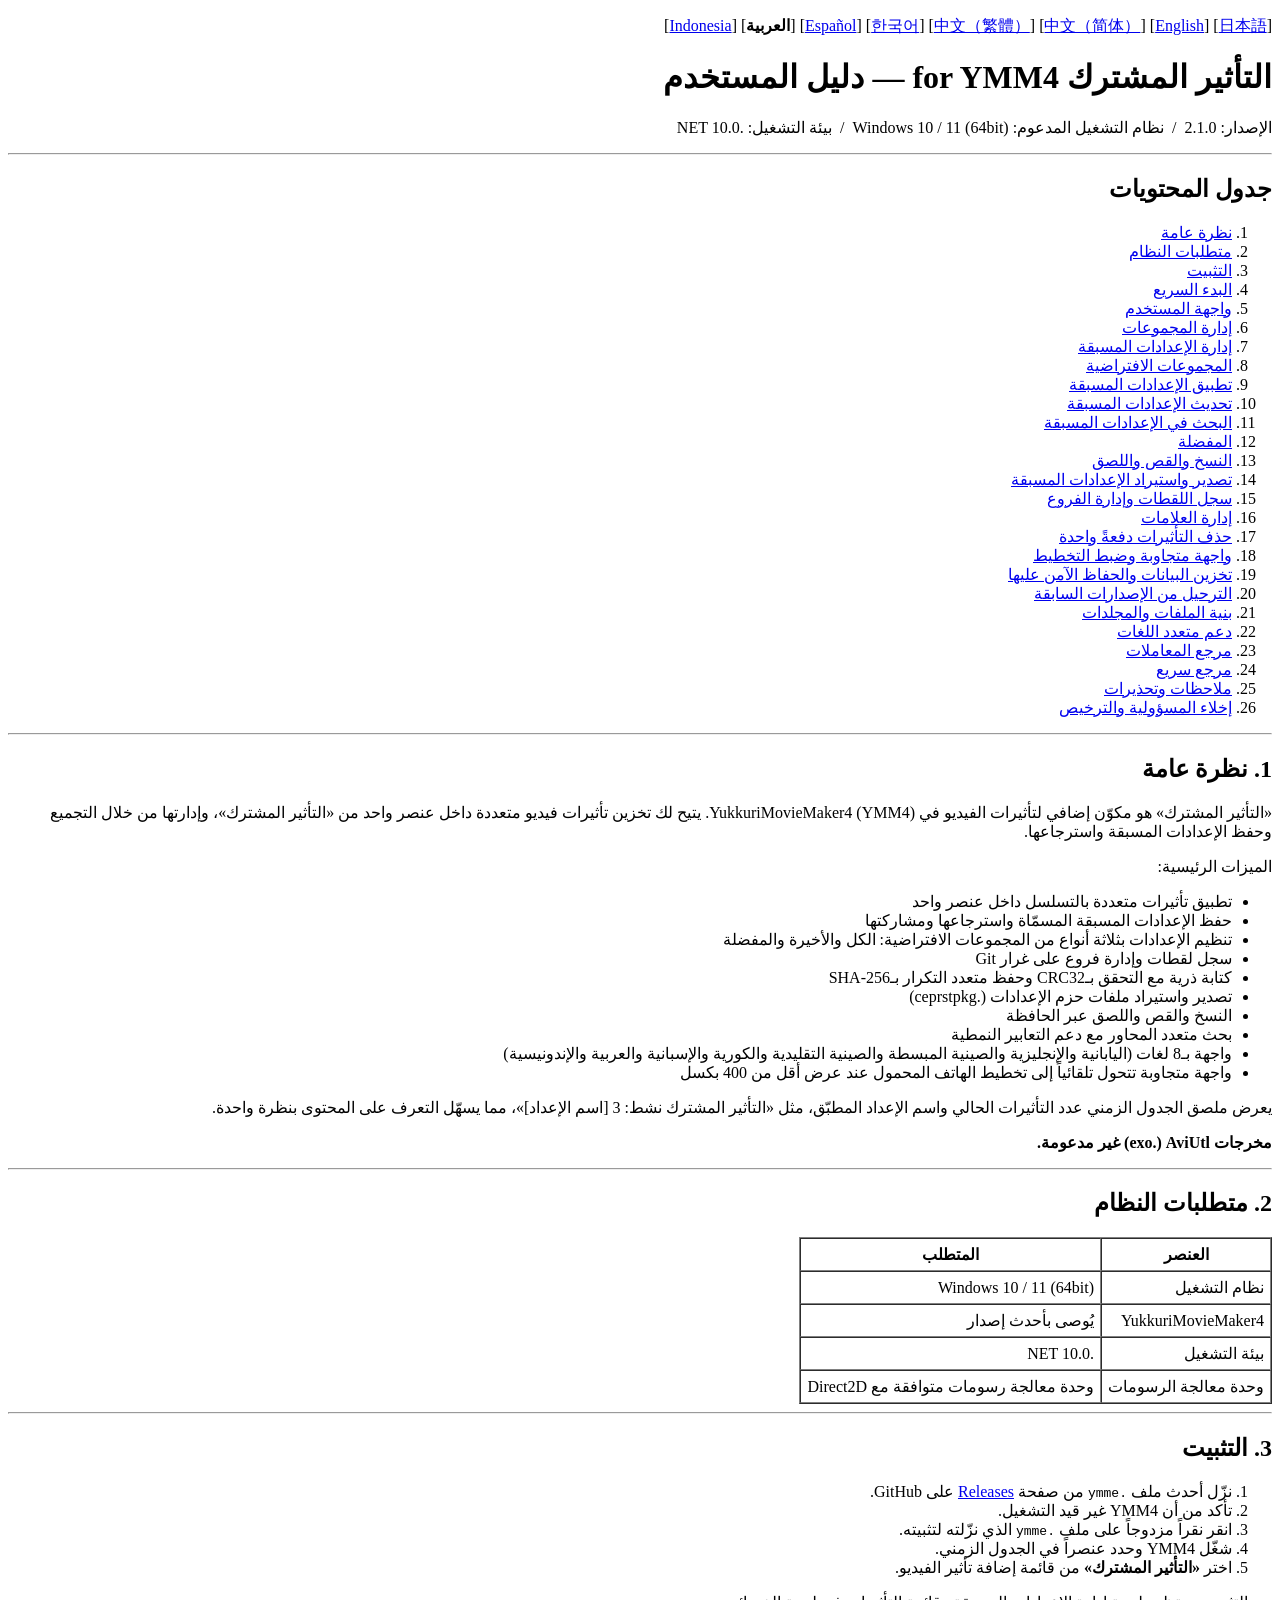
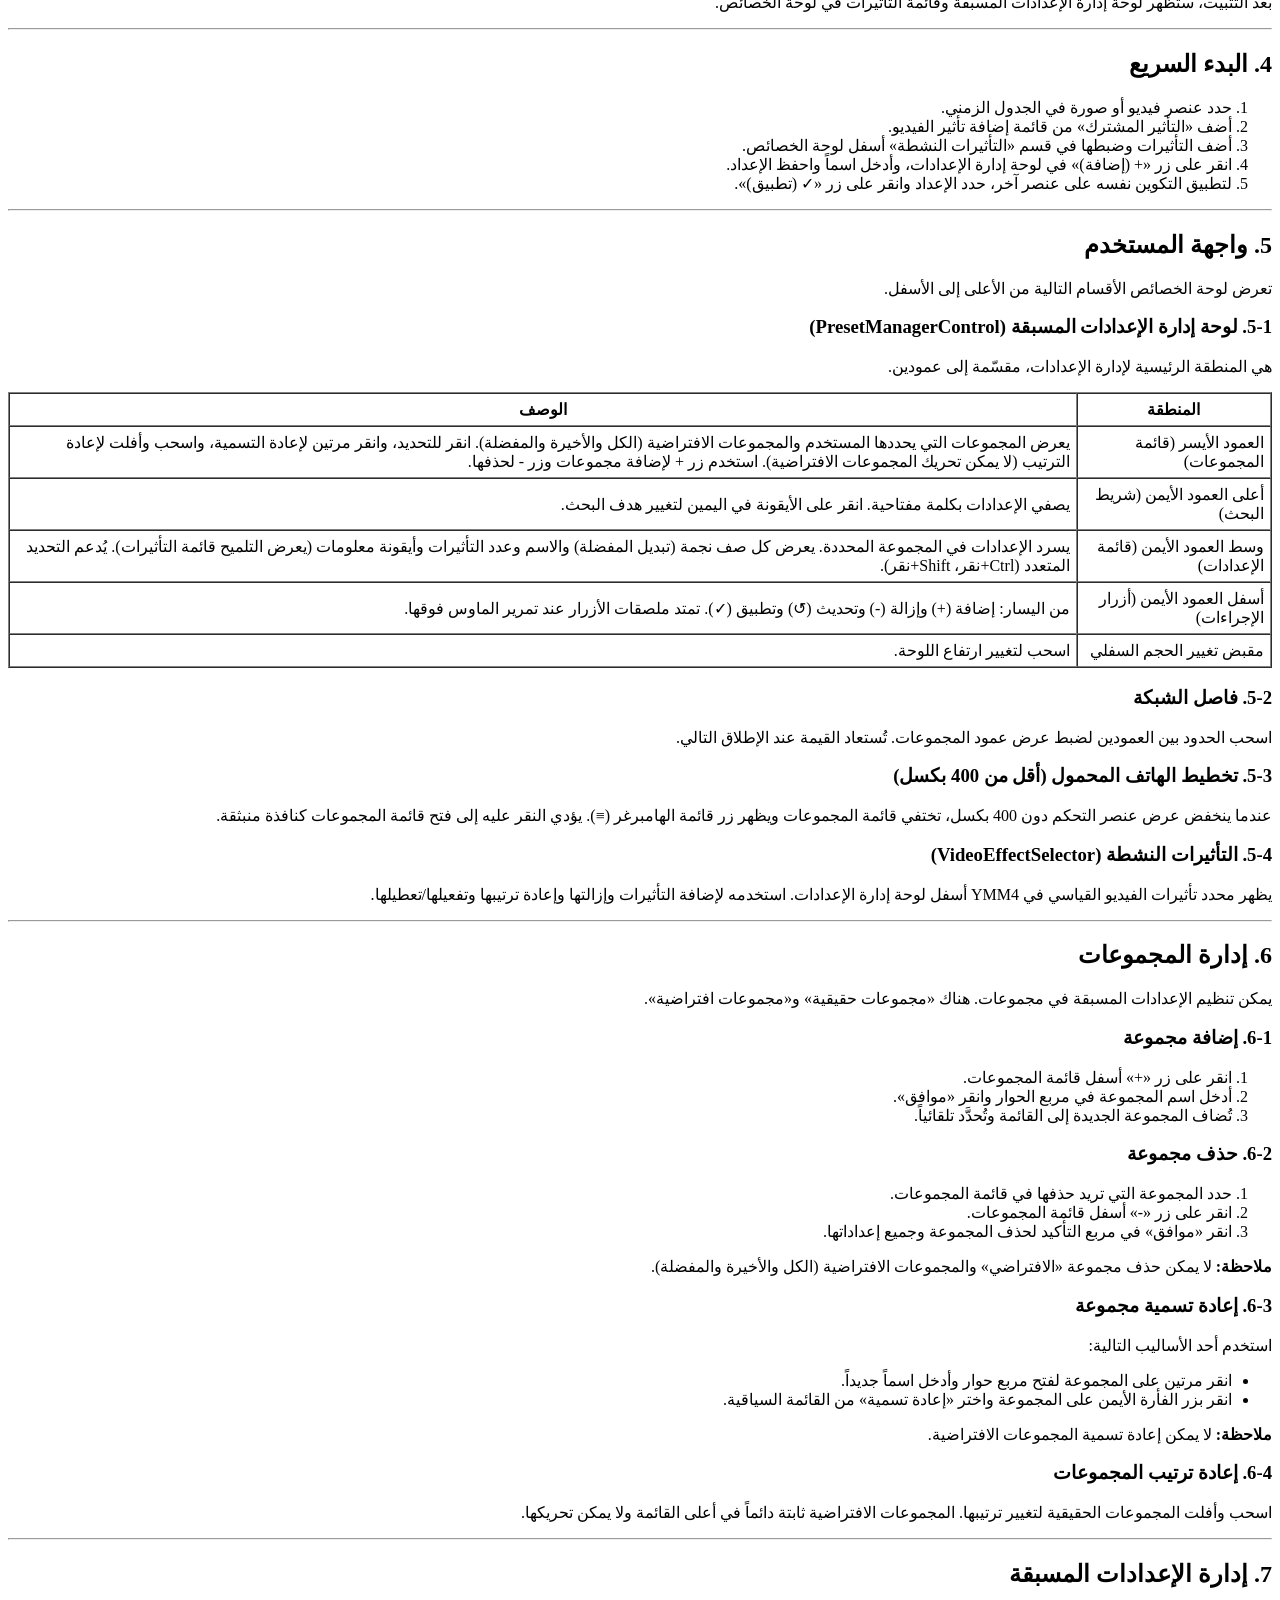
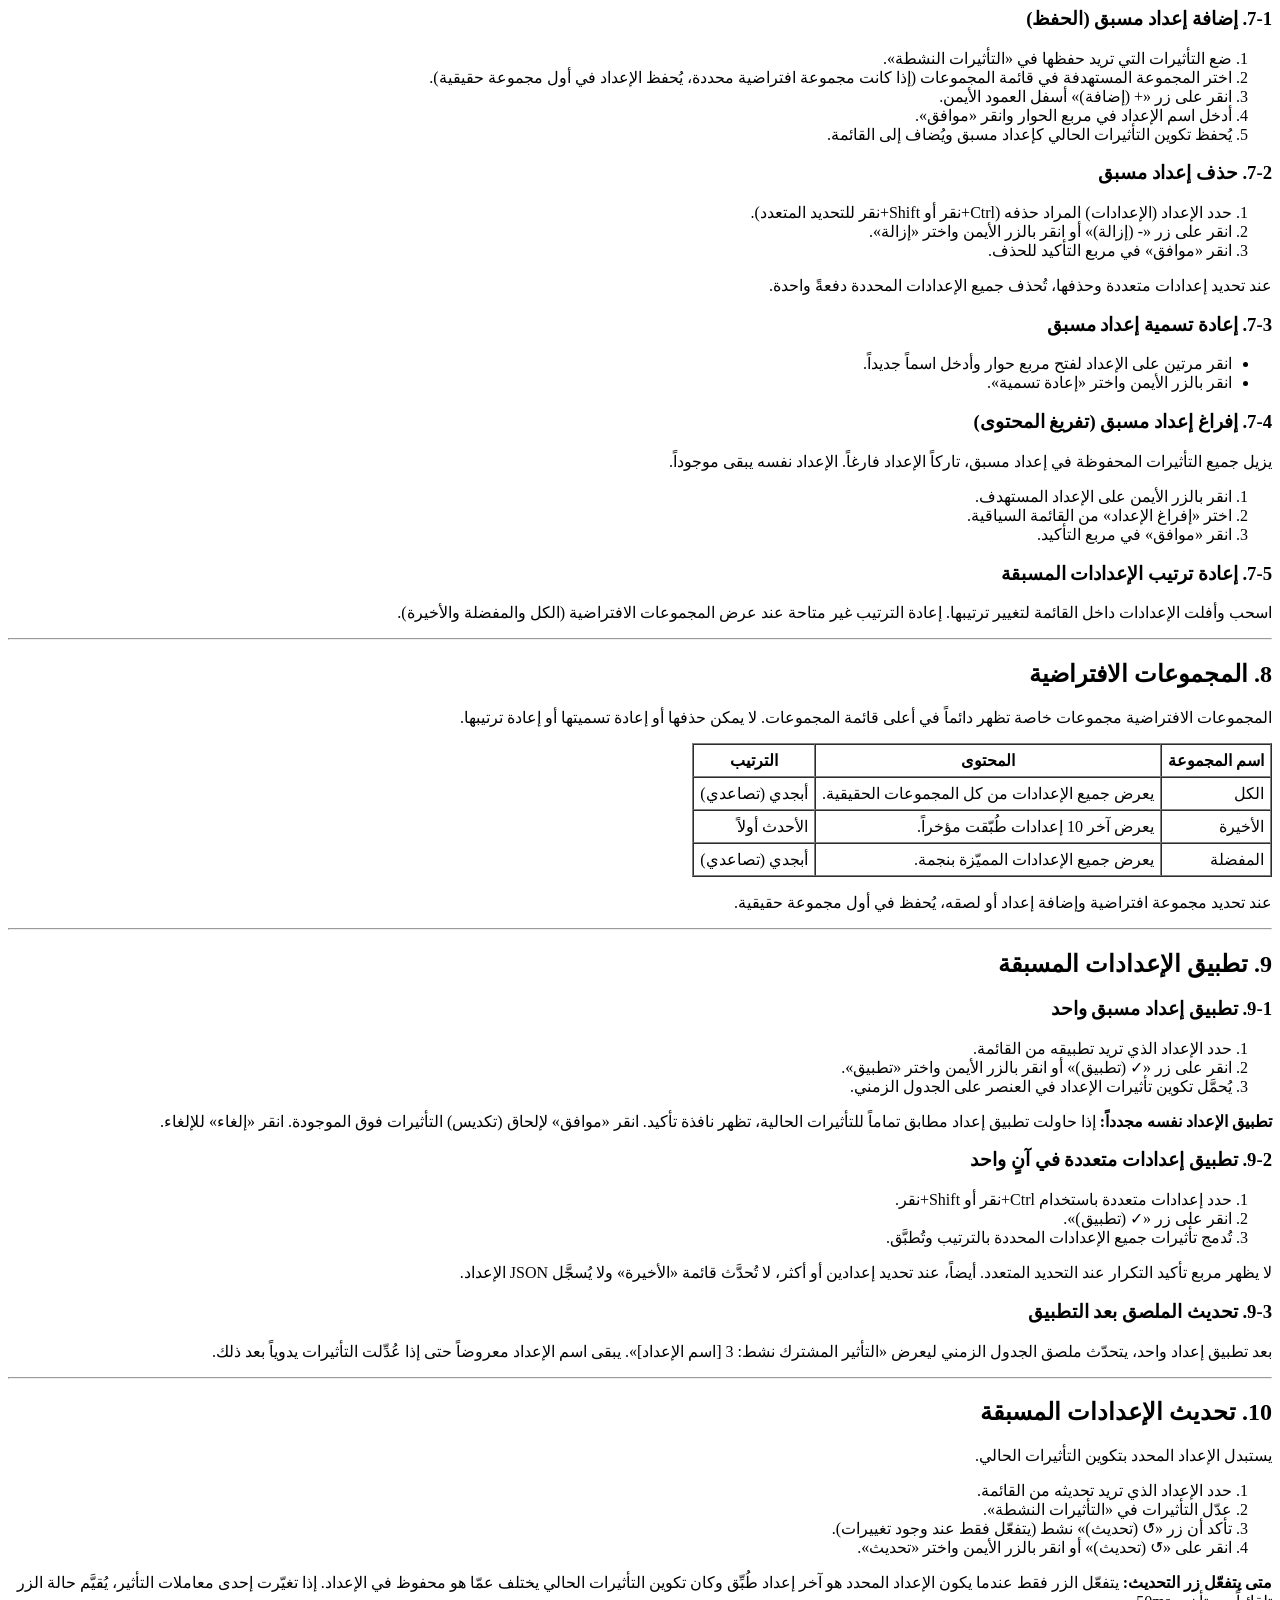
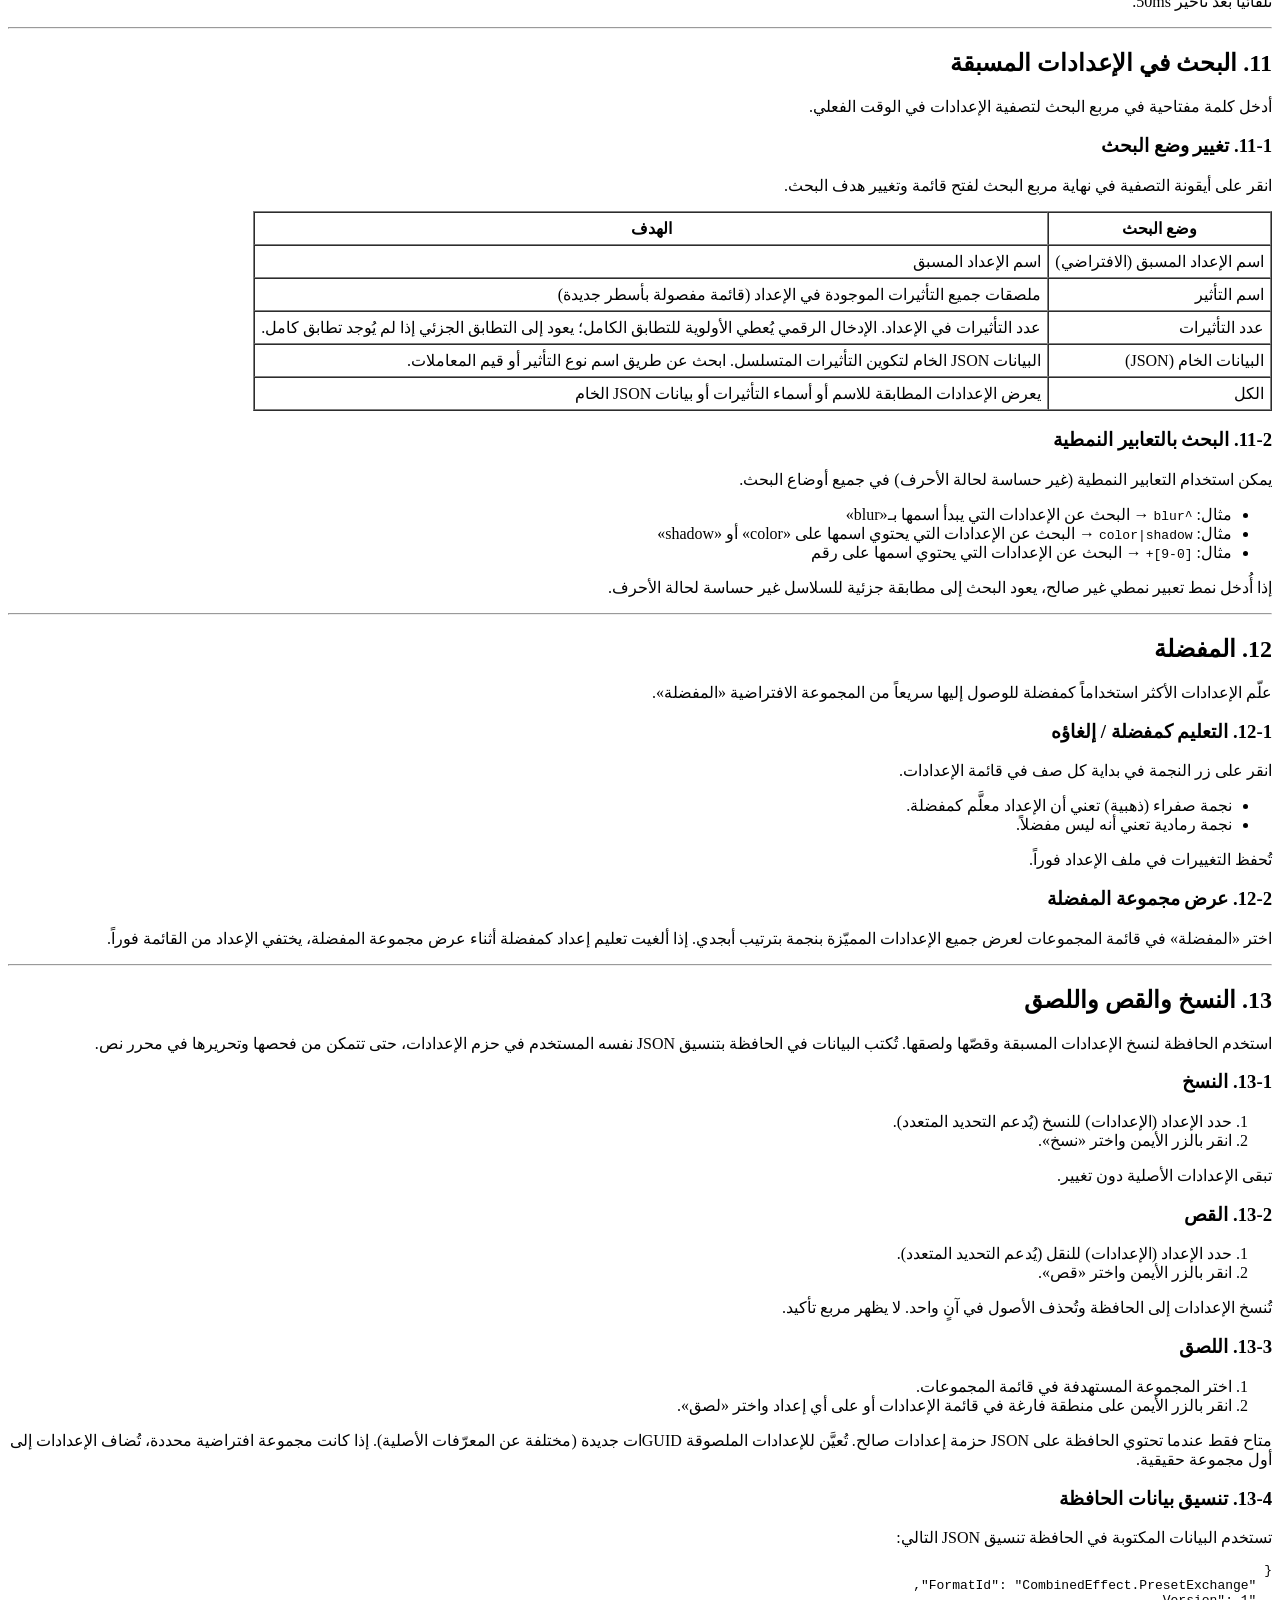
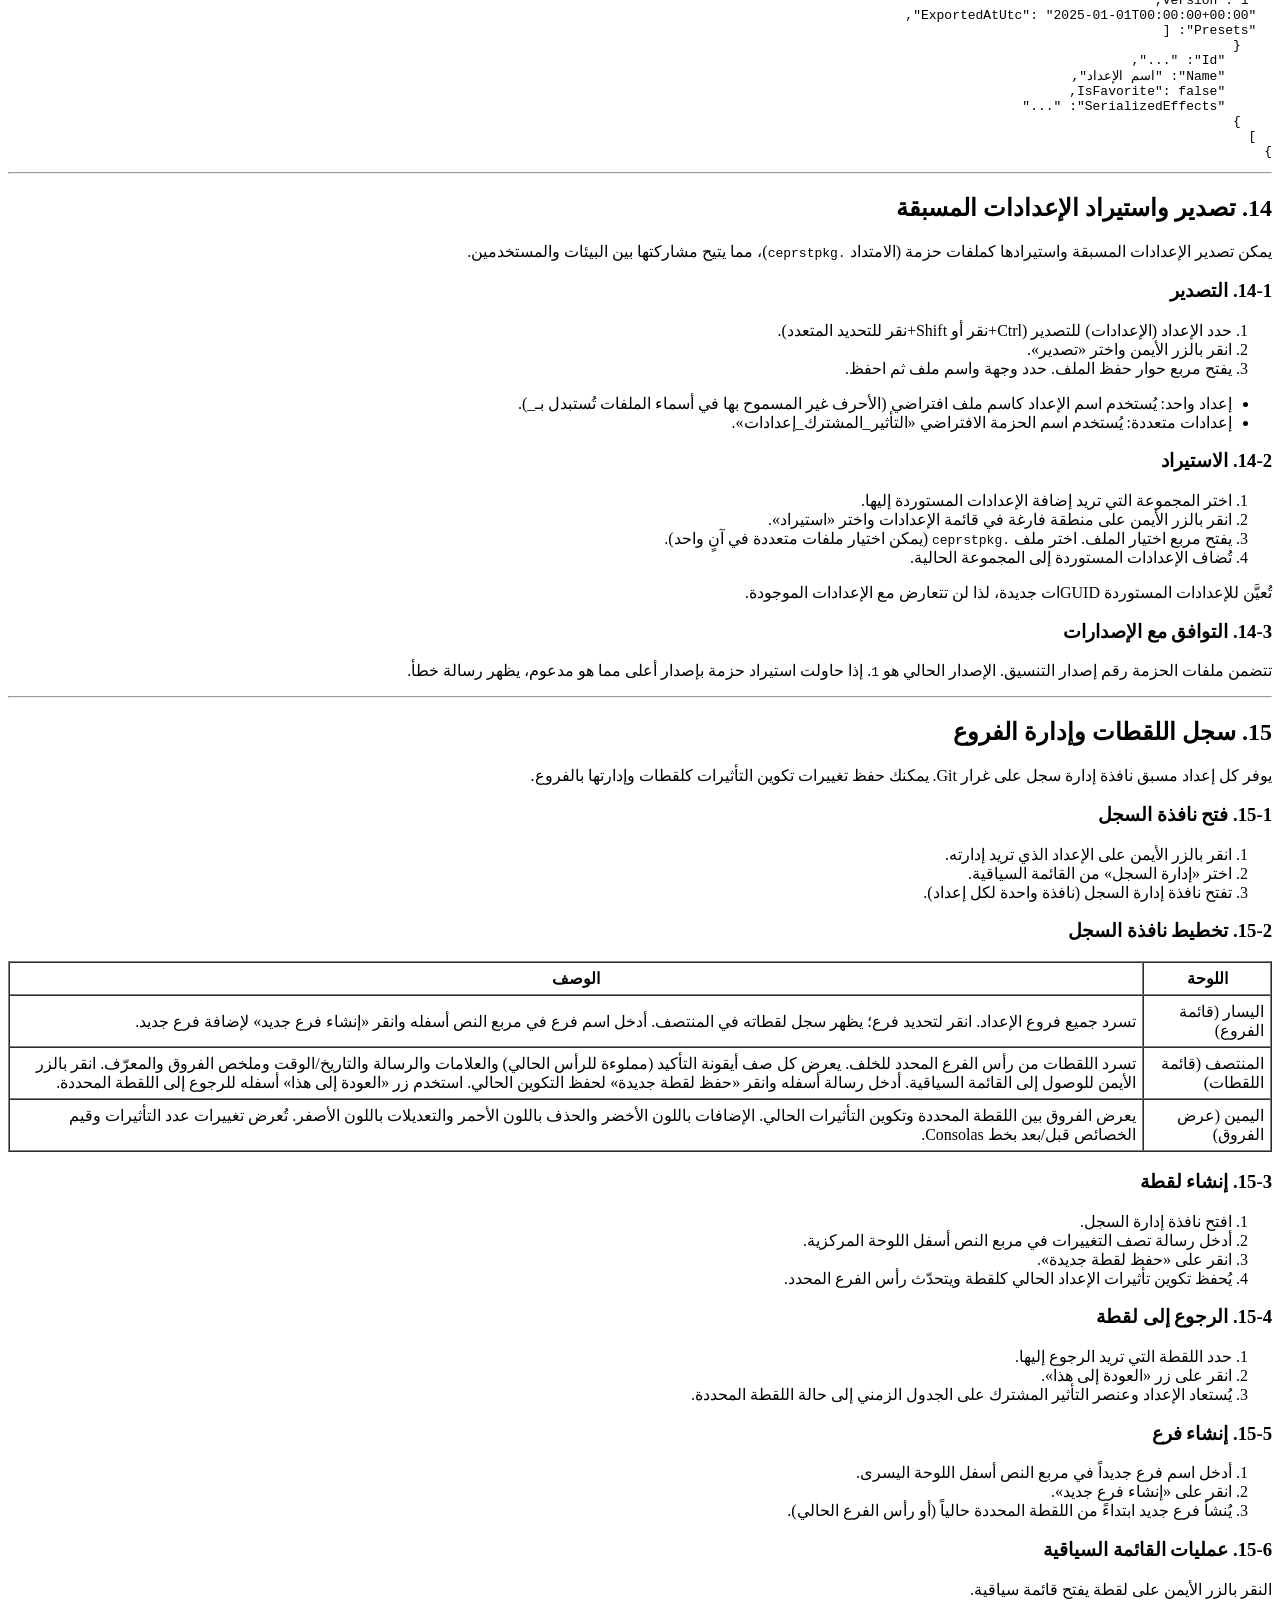
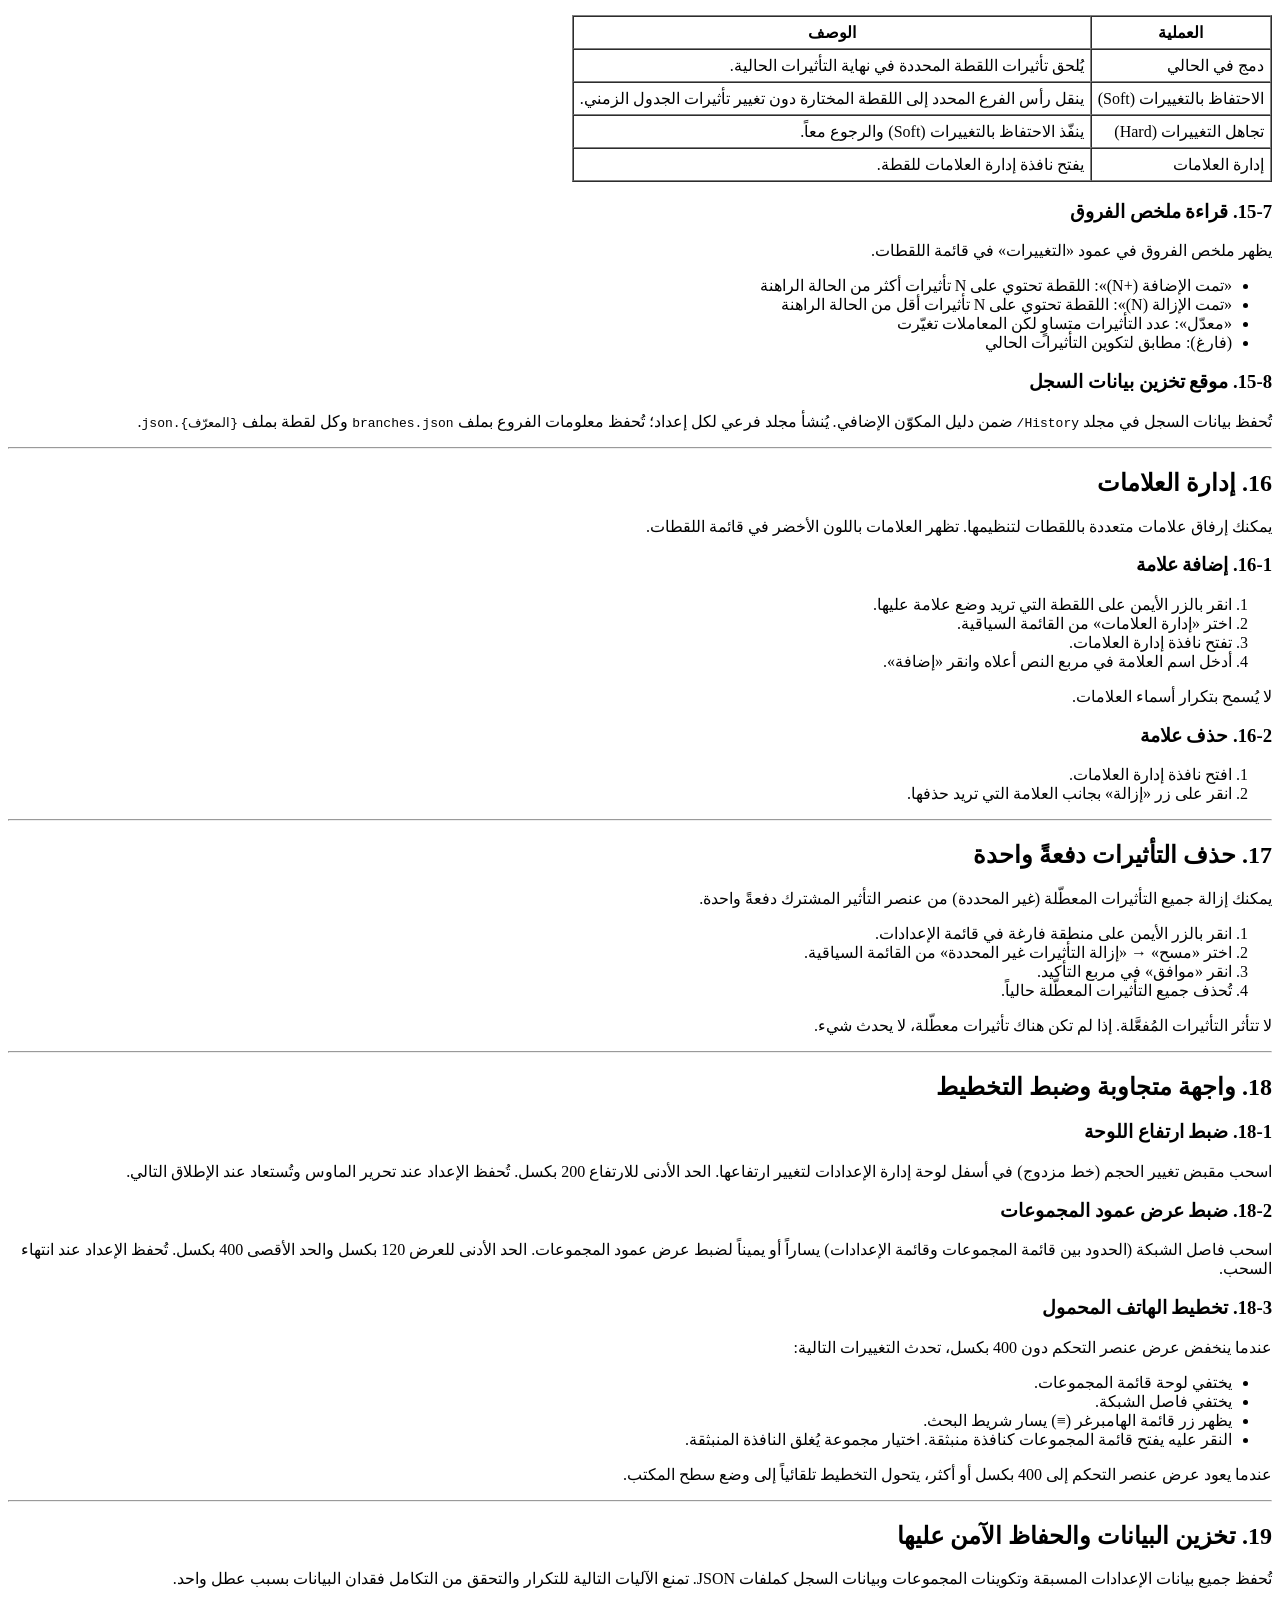
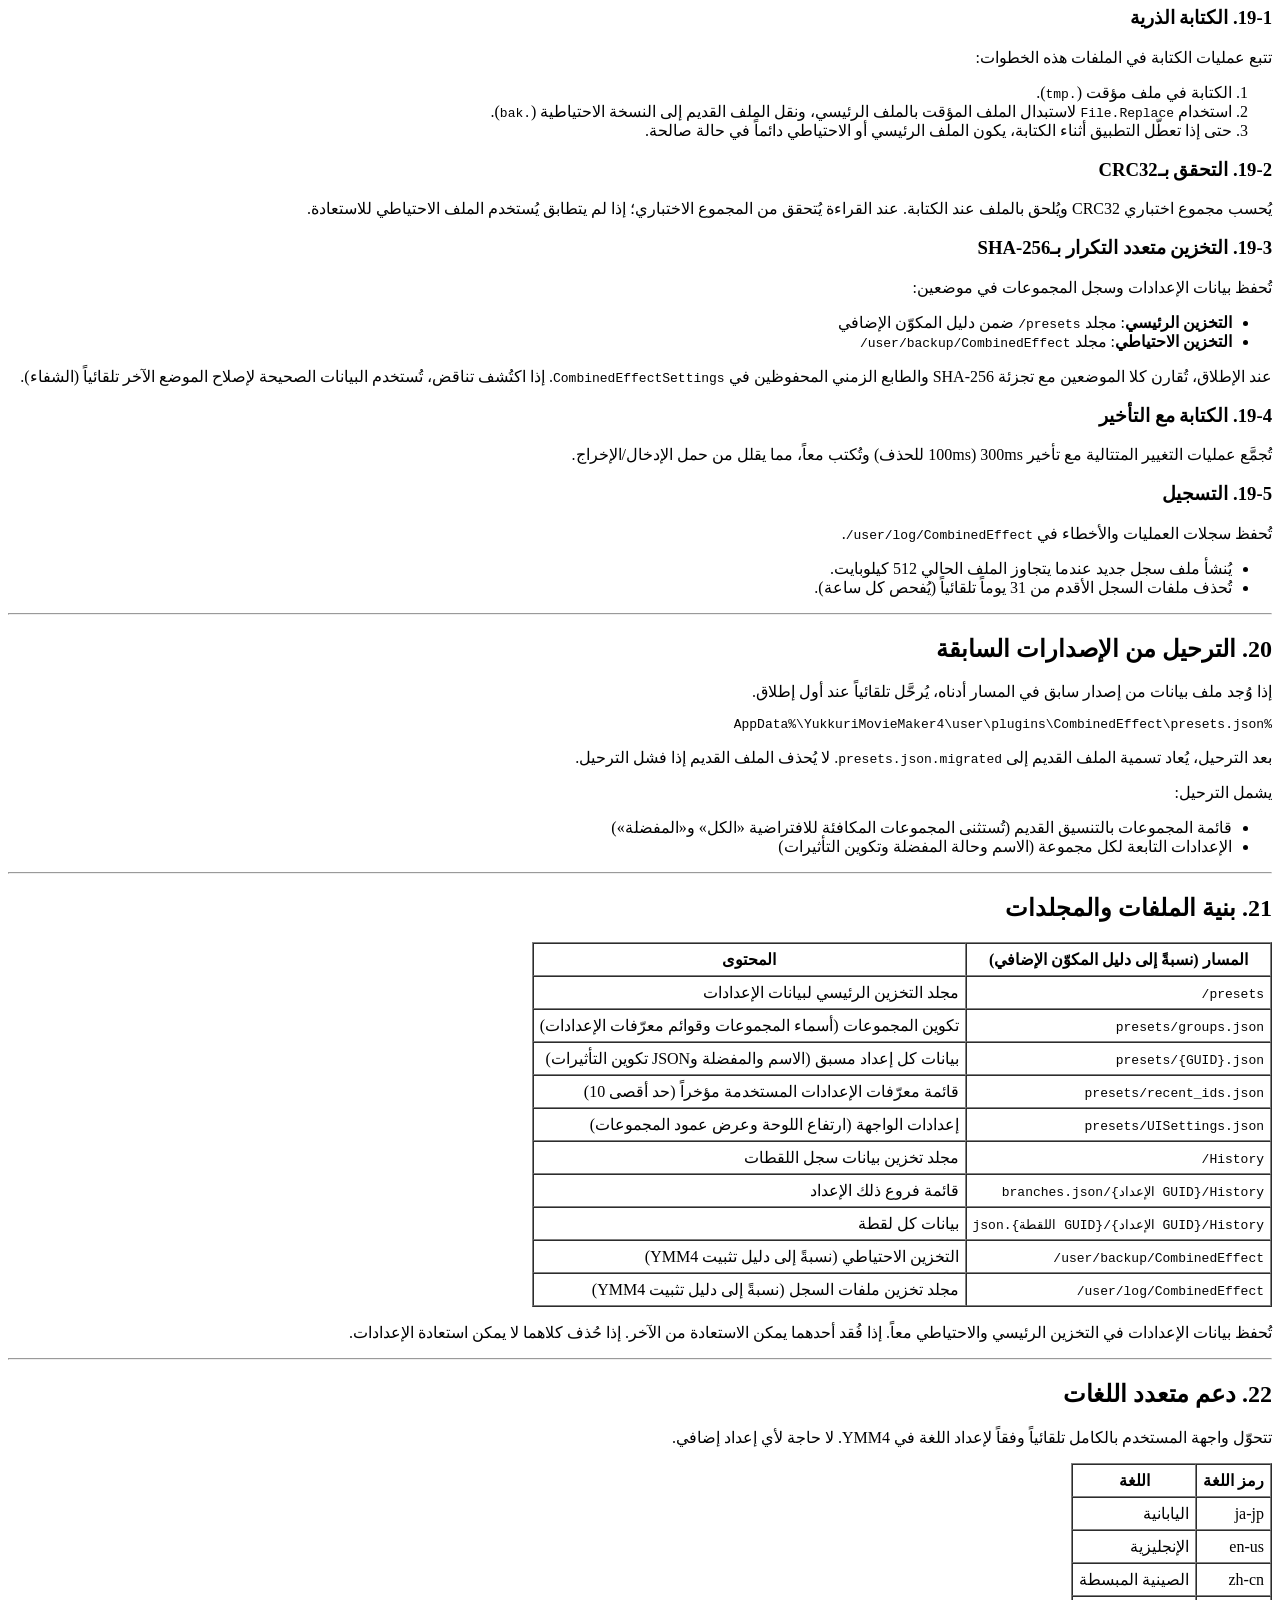
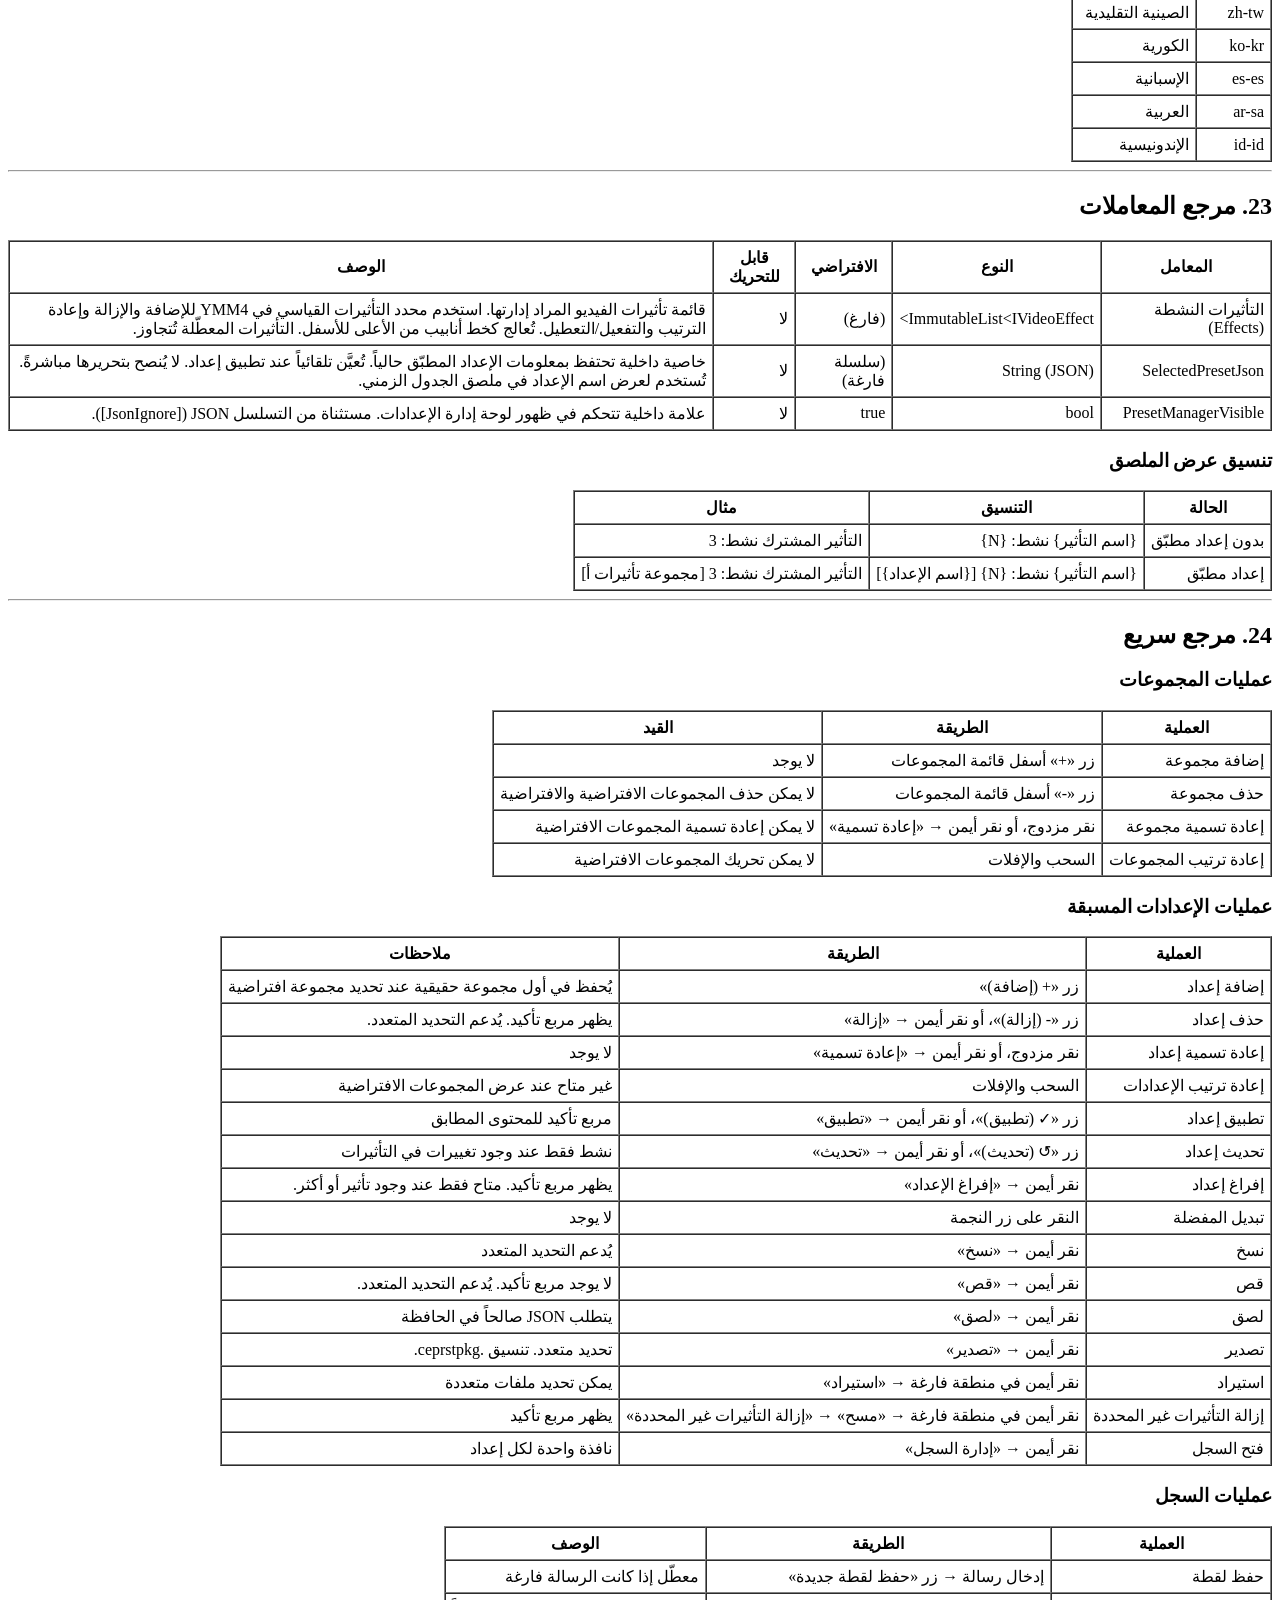
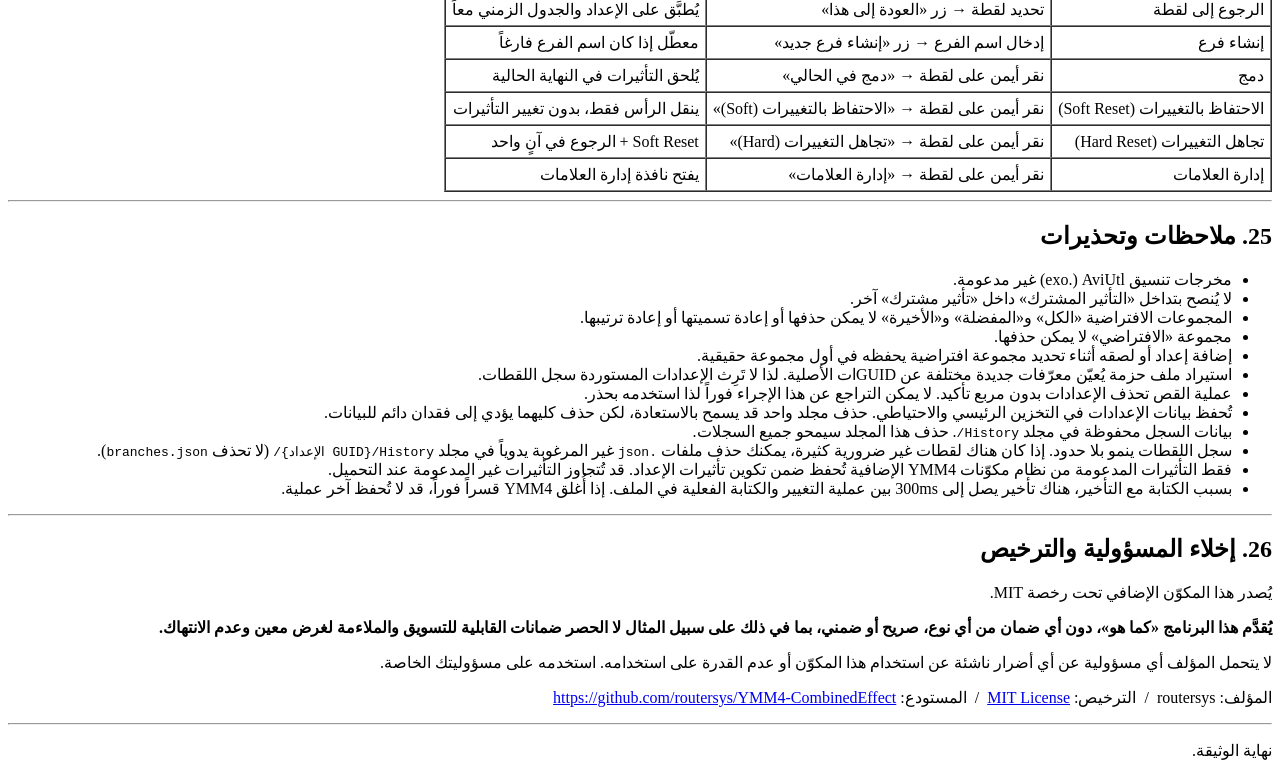
==== docs/index_ar.htm @ c823fcb2 "多言語マニュアル追加と更新 まとめてエフェクトプラグインの取扱説明書に多言語版HTMLを新規追加し、各言語へのリンクをindex.htmに追加しました。" ====
<!DOCTYPE html>
<html lang="ar" dir="rtl">
<head>
<meta charset="UTF-8">
<title>التأثير المشترك — دليل المستخدم</title>
</head>
<body>

<p>
[<a href="index.htm">日本語</a>]
[<a href="index_en.htm">English</a>]
[<a href="index_zh-cn.htm">中文（简体）</a>]
[<a href="index_zh-tw.htm">中文（繁體）</a>]
[<a href="index_ko.htm">한국어</a>]
[<a href="index_es.htm">Español</a>]
[<strong>العربية</strong>]
[<a href="index_id.htm">Indonesia</a>]
</p>

<h1>التأثير المشترك for YMM4 — دليل المستخدم</h1>
<p>الإصدار: 2.1.0 &nbsp;/&nbsp; نظام التشغيل المدعوم: Windows 10 / 11 (64bit) &nbsp;/&nbsp; بيئة التشغيل: .NET 10.0</p>
<hr>

<h2>جدول المحتويات</h2>
<ol>
  <li><a href="#overview">نظرة عامة</a></li>
  <li><a href="#requirements">متطلبات النظام</a></li>
  <li><a href="#install">التثبيت</a></li>
  <li><a href="#quickstart">البدء السريع</a></li>
  <li><a href="#ui">واجهة المستخدم</a></li>
  <li><a href="#groups">إدارة المجموعات</a></li>
  <li><a href="#presets">إدارة الإعدادات المسبقة</a></li>
  <li><a href="#virtual-groups">المجموعات الافتراضية</a></li>
  <li><a href="#apply">تطبيق الإعدادات المسبقة</a></li>
  <li><a href="#update">تحديث الإعدادات المسبقة</a></li>
  <li><a href="#search">البحث في الإعدادات المسبقة</a></li>
  <li><a href="#favorite">المفضلة</a></li>
  <li><a href="#clipboard">النسخ والقص واللصق</a></li>
  <li><a href="#exchange">تصدير واستيراد الإعدادات المسبقة</a></li>
  <li><a href="#history">سجل اللقطات وإدارة الفروع</a></li>
  <li><a href="#tags">إدارة العلامات</a></li>
  <li><a href="#clear">حذف التأثيرات دفعةً واحدة</a></li>
  <li><a href="#responsive">واجهة متجاوبة وضبط التخطيط</a></li>
  <li><a href="#persistence">تخزين البيانات والحفاظ الآمن عليها</a></li>
  <li><a href="#migration">الترحيل من الإصدارات السابقة</a></li>
  <li><a href="#files">بنية الملفات والمجلدات</a></li>
  <li><a href="#multilang">دعم متعدد اللغات</a></li>
  <li><a href="#params">مرجع المعاملات</a></li>
  <li><a href="#operations">مرجع سريع</a></li>
  <li><a href="#caution">ملاحظات وتحذيرات</a></li>
  <li><a href="#license">إخلاء المسؤولية والترخيص</a></li>
</ol>
<hr>

<h2 id="overview">1. نظرة عامة</h2>
<p>
«التأثير المشترك» هو مكوّن إضافي لتأثيرات الفيديو في YukkuriMovieMaker4 (YMM4).
يتيح لك تخزين تأثيرات فيديو متعددة داخل عنصر واحد من «التأثير المشترك»، وإدارتها من خلال التجميع وحفظ الإعدادات المسبقة واسترجاعها.
</p>
<p>الميزات الرئيسية:</p>
<ul>
  <li>تطبيق تأثيرات متعددة بالتسلسل داخل عنصر واحد</li>
  <li>حفظ الإعدادات المسبقة المسمّاة واسترجاعها ومشاركتها</li>
  <li>تنظيم الإعدادات بثلاثة أنواع من المجموعات الافتراضية: الكل والأخيرة والمفضلة</li>
  <li>سجل لقطات وإدارة فروع على غرار Git</li>
  <li>كتابة ذرية مع التحقق بـCRC32 وحفظ متعدد التكرار بـSHA-256</li>
  <li>تصدير واستيراد ملفات حزم الإعدادات (.ceprstpkg)</li>
  <li>النسخ والقص واللصق عبر الحافظة</li>
  <li>بحث متعدد المحاور مع دعم التعابير النمطية</li>
  <li>واجهة بـ8 لغات (اليابانية والإنجليزية والصينية المبسطة والصينية التقليدية والكورية والإسبانية والعربية والإندونيسية)</li>
  <li>واجهة متجاوبة تتحول تلقائياً إلى تخطيط الهاتف المحمول عند عرض أقل من 400 بكسل</li>
</ul>
<p>
يعرض ملصق الجدول الزمني عدد التأثيرات الحالي واسم الإعداد المطبّق، مثل «التأثير المشترك نشط: 3 [اسم الإعداد]»، مما يسهّل التعرف على المحتوى بنظرة واحدة.
</p>
<p>
<strong>مخرجات AviUtl ‏(.exo) غير مدعومة.</strong>
</p>
<hr>

<h2 id="requirements">2. متطلبات النظام</h2>
<table border="1" cellpadding="6" cellspacing="0">
  <tr><th>العنصر</th><th>المتطلب</th></tr>
  <tr><td>نظام التشغيل</td><td>Windows 10 / 11 (64bit)</td></tr>
  <tr><td>YukkuriMovieMaker4</td><td>يُوصى بأحدث إصدار</td></tr>
  <tr><td>بيئة التشغيل</td><td>.NET 10.0</td></tr>
  <tr><td>وحدة معالجة الرسومات</td><td>وحدة معالجة رسومات متوافقة مع Direct2D</td></tr>
</table>
<hr>

<h2 id="install">3. التثبيت</h2>
<ol>
  <li>نزّل أحدث ملف <code>.ymme</code> من صفحة <a href="https://github.com/routersys/YMM4-CombinedEffect/releases">Releases</a> على GitHub.</li>
  <li>تأكد من أن YMM4 غير قيد التشغيل.</li>
  <li>انقر نقراً مزدوجاً على ملف <code>.ymme</code> الذي نزّلته لتثبيته.</li>
  <li>شغّل YMM4 وحدد عنصراً في الجدول الزمني.</li>
  <li>اختر <strong>«التأثير المشترك»</strong> من قائمة إضافة تأثير الفيديو.</li>
</ol>
<p>بعد التثبيت، ستظهر لوحة إدارة الإعدادات المسبقة وقائمة التأثيرات في لوحة الخصائص.</p>
<hr>

<h2 id="quickstart">4. البدء السريع</h2>
<ol>
  <li>حدد عنصر فيديو أو صورة في الجدول الزمني.</li>
  <li>أضف «التأثير المشترك» من قائمة إضافة تأثير الفيديو.</li>
  <li>أضف التأثيرات وضبطها في قسم «التأثيرات النشطة» أسفل لوحة الخصائص.</li>
  <li>انقر على زر «+ (إضافة)» في لوحة إدارة الإعدادات، وأدخل اسماً واحفظ الإعداد.</li>
  <li>لتطبيق التكوين نفسه على عنصر آخر، حدد الإعداد وانقر على زر «✓ (تطبيق)».</li>
</ol>
<hr>

<h2 id="ui">5. واجهة المستخدم</h2>
<p>تعرض لوحة الخصائص الأقسام التالية من الأعلى إلى الأسفل.</p>

<h3>5-1. لوحة إدارة الإعدادات المسبقة (PresetManagerControl)</h3>
<p>هي المنطقة الرئيسية لإدارة الإعدادات، مقسّمة إلى عمودين.</p>
<table border="1" cellpadding="6" cellspacing="0">
  <tr><th>المنطقة</th><th>الوصف</th></tr>
  <tr><td>العمود الأيسر (قائمة المجموعات)</td><td>يعرض المجموعات التي يحددها المستخدم والمجموعات الافتراضية (الكل والأخيرة والمفضلة). انقر للتحديد، وانقر مرتين لإعادة التسمية، واسحب وأفلت لإعادة الترتيب (لا يمكن تحريك المجموعات الافتراضية). استخدم زر + لإضافة مجموعات وزر - لحذفها.</td></tr>
  <tr><td>أعلى العمود الأيمن (شريط البحث)</td><td>يصفي الإعدادات بكلمة مفتاحية. انقر على الأيقونة في اليمين لتغيير هدف البحث.</td></tr>
  <tr><td>وسط العمود الأيمن (قائمة الإعدادات)</td><td>يسرد الإعدادات في المجموعة المحددة. يعرض كل صف نجمة (تبديل المفضلة) والاسم وعدد التأثيرات وأيقونة معلومات (يعرض التلميح قائمة التأثيرات). يُدعم التحديد المتعدد (Ctrl+نقر، Shift+نقر).</td></tr>
  <tr><td>أسفل العمود الأيمن (أزرار الإجراءات)</td><td>من اليسار: إضافة (+) وإزالة (-) وتحديث (↺) وتطبيق (✓). تمتد ملصقات الأزرار عند تمرير الماوس فوقها.</td></tr>
  <tr><td>مقبض تغيير الحجم السفلي</td><td>اسحب لتغيير ارتفاع اللوحة.</td></tr>
</table>

<h3>5-2. فاصل الشبكة</h3>
<p>اسحب الحدود بين العمودين لضبط عرض عمود المجموعات. تُستعاد القيمة عند الإطلاق التالي.</p>

<h3>5-3. تخطيط الهاتف المحمول (أقل من 400 بكسل)</h3>
<p>عندما ينخفض عرض عنصر التحكم دون 400 بكسل، تختفي قائمة المجموعات ويظهر زر قائمة الهامبرغر (≡). يؤدي النقر عليه إلى فتح قائمة المجموعات كنافذة منبثقة.</p>

<h3>5-4. التأثيرات النشطة (VideoEffectSelector)</h3>
<p>يظهر محدد تأثيرات الفيديو القياسي في YMM4 أسفل لوحة إدارة الإعدادات. استخدمه لإضافة التأثيرات وإزالتها وإعادة ترتيبها وتفعيلها/تعطيلها.</p>
<hr>

<h2 id="groups">6. إدارة المجموعات</h2>
<p>يمكن تنظيم الإعدادات المسبقة في مجموعات. هناك «مجموعات حقيقية» و«مجموعات افتراضية».</p>

<h3>6-1. إضافة مجموعة</h3>
<ol>
  <li>انقر على زر «+» أسفل قائمة المجموعات.</li>
  <li>أدخل اسم المجموعة في مربع الحوار وانقر «موافق».</li>
  <li>تُضاف المجموعة الجديدة إلى القائمة وتُحدَّد تلقائياً.</li>
</ol>

<h3>6-2. حذف مجموعة</h3>
<ol>
  <li>حدد المجموعة التي تريد حذفها في قائمة المجموعات.</li>
  <li>انقر على زر «-» أسفل قائمة المجموعات.</li>
  <li>انقر «موافق» في مربع التأكيد لحذف المجموعة وجميع إعداداتها.</li>
</ol>
<p><strong>ملاحظة:</strong> لا يمكن حذف مجموعة «الافتراضي» والمجموعات الافتراضية (الكل والأخيرة والمفضلة).</p>

<h3>6-3. إعادة تسمية مجموعة</h3>
<p>استخدم أحد الأساليب التالية:</p>
<ul>
  <li>انقر مرتين على المجموعة لفتح مربع حوار وأدخل اسماً جديداً.</li>
  <li>انقر بزر الفأرة الأيمن على المجموعة واختر «إعادة تسمية» من القائمة السياقية.</li>
</ul>
<p><strong>ملاحظة:</strong> لا يمكن إعادة تسمية المجموعات الافتراضية.</p>

<h3>6-4. إعادة ترتيب المجموعات</h3>
<p>اسحب وأفلت المجموعات الحقيقية لتغيير ترتيبها. المجموعات الافتراضية ثابتة دائماً في أعلى القائمة ولا يمكن تحريكها.</p>
<hr>

<h2 id="presets">7. إدارة الإعدادات المسبقة</h2>

<h3>7-1. إضافة إعداد مسبق (الحفظ)</h3>
<ol>
  <li>ضع التأثيرات التي تريد حفظها في «التأثيرات النشطة».</li>
  <li>اختر المجموعة المستهدفة في قائمة المجموعات (إذا كانت مجموعة افتراضية محددة، يُحفظ الإعداد في أول مجموعة حقيقية).</li>
  <li>انقر على زر «+ (إضافة)» أسفل العمود الأيمن.</li>
  <li>أدخل اسم الإعداد في مربع الحوار وانقر «موافق».</li>
  <li>يُحفظ تكوين التأثيرات الحالي كإعداد مسبق ويُضاف إلى القائمة.</li>
</ol>

<h3>7-2. حذف إعداد مسبق</h3>
<ol>
  <li>حدد الإعداد (الإعدادات) المراد حذفه (Ctrl+نقر أو Shift+نقر للتحديد المتعدد).</li>
  <li>انقر على زر «- (إزالة)» أو انقر بالزر الأيمن واختر «إزالة».</li>
  <li>انقر «موافق» في مربع التأكيد للحذف.</li>
</ol>
<p>عند تحديد إعدادات متعددة وحذفها، تُحذف جميع الإعدادات المحددة دفعةً واحدة.</p>

<h3>7-3. إعادة تسمية إعداد مسبق</h3>
<ul>
  <li>انقر مرتين على الإعداد لفتح مربع حوار وأدخل اسماً جديداً.</li>
  <li>انقر بالزر الأيمن واختر «إعادة تسمية».</li>
</ul>

<h3>7-4. إفراغ إعداد مسبق (تفريغ المحتوى)</h3>
<p>يزيل جميع التأثيرات المحفوظة في إعداد مسبق، تاركاً الإعداد فارغاً. الإعداد نفسه يبقى موجوداً.</p>
<ol>
  <li>انقر بالزر الأيمن على الإعداد المستهدف.</li>
  <li>اختر «إفراغ الإعداد» من القائمة السياقية.</li>
  <li>انقر «موافق» في مربع التأكيد.</li>
</ol>

<h3>7-5. إعادة ترتيب الإعدادات المسبقة</h3>
<p>اسحب وأفلت الإعدادات داخل القائمة لتغيير ترتيبها. إعادة الترتيب غير متاحة عند عرض المجموعات الافتراضية (الكل والمفضلة والأخيرة).</p>
<hr>

<h2 id="virtual-groups">8. المجموعات الافتراضية</h2>
<p>المجموعات الافتراضية مجموعات خاصة تظهر دائماً في أعلى قائمة المجموعات. لا يمكن حذفها أو إعادة تسميتها أو إعادة ترتيبها.</p>
<table border="1" cellpadding="6" cellspacing="0">
  <tr><th>اسم المجموعة</th><th>المحتوى</th><th>الترتيب</th></tr>
  <tr><td>الكل</td><td>يعرض جميع الإعدادات من كل المجموعات الحقيقية.</td><td>أبجدي (تصاعدي)</td></tr>
  <tr><td>الأخيرة</td><td>يعرض آخر 10 إعدادات طُبّقت مؤخراً.</td><td>الأحدث أولاً</td></tr>
  <tr><td>المفضلة</td><td>يعرض جميع الإعدادات المميّزة بنجمة.</td><td>أبجدي (تصاعدي)</td></tr>
</table>
<p>عند تحديد مجموعة افتراضية وإضافة إعداد أو لصقه، يُحفظ في أول مجموعة حقيقية.</p>
<hr>

<h2 id="apply">9. تطبيق الإعدادات المسبقة</h2>

<h3>9-1. تطبيق إعداد مسبق واحد</h3>
<ol>
  <li>حدد الإعداد الذي تريد تطبيقه من القائمة.</li>
  <li>انقر على زر «✓ (تطبيق)» أو انقر بالزر الأيمن واختر «تطبيق».</li>
  <li>يُحمَّل تكوين تأثيرات الإعداد في العنصر على الجدول الزمني.</li>
</ol>
<p><strong>تطبيق الإعداد نفسه مجدداً:</strong> إذا حاولت تطبيق إعداد مطابق تماماً للتأثيرات الحالية، تظهر نافذة تأكيد. انقر «موافق» لإلحاق (تكديس) التأثيرات فوق الموجودة. انقر «إلغاء» للإلغاء.</p>

<h3>9-2. تطبيق إعدادات متعددة في آنٍ واحد</h3>
<ol>
  <li>حدد إعدادات متعددة باستخدام Ctrl+نقر أو Shift+نقر.</li>
  <li>انقر على زر «✓ (تطبيق)».</li>
  <li>تُدمج تأثيرات جميع الإعدادات المحددة بالترتيب وتُطبَّق.</li>
</ol>
<p>لا يظهر مربع تأكيد التكرار عند التحديد المتعدد. أيضاً، عند تحديد إعدادين أو أكثر، لا تُحدَّث قائمة «الأخيرة» ولا يُسجَّل JSON الإعداد.</p>

<h3>9-3. تحديث الملصق بعد التطبيق</h3>
<p>بعد تطبيق إعداد واحد، يتحدّث ملصق الجدول الزمني ليعرض «التأثير المشترك نشط: 3 [اسم الإعداد]». يبقى اسم الإعداد معروضاً حتى إذا عُدِّلت التأثيرات يدوياً بعد ذلك.</p>
<hr>

<h2 id="update">10. تحديث الإعدادات المسبقة</h2>
<p>يستبدل الإعداد المحدد بتكوين التأثيرات الحالي.</p>
<ol>
  <li>حدد الإعداد الذي تريد تحديثه من القائمة.</li>
  <li>عدّل التأثيرات في «التأثيرات النشطة».</li>
  <li>تأكد أن زر «↺ (تحديث)» نشط (يتفعّل فقط عند وجود تغييرات).</li>
  <li>انقر على «↺ (تحديث)» أو انقر بالزر الأيمن واختر «تحديث».</li>
</ol>
<p>
<strong>متى يتفعّل زر التحديث:</strong> يتفعّل الزر فقط عندما يكون الإعداد المحدد هو آخر إعداد طُبِّق وكان تكوين التأثيرات الحالي يختلف عمّا هو محفوظ في الإعداد. إذا تغيّرت إحدى معاملات التأثير، يُقيَّم حالة الزر تلقائياً بعد تأخير 50ms.
</p>
<hr>

<h2 id="search">11. البحث في الإعدادات المسبقة</h2>
<p>أدخل كلمة مفتاحية في مربع البحث لتصفية الإعدادات في الوقت الفعلي.</p>

<h3>11-1. تغيير وضع البحث</h3>
<p>انقر على أيقونة التصفية في نهاية مربع البحث لفتح قائمة وتغيير هدف البحث.</p>
<table border="1" cellpadding="6" cellspacing="0">
  <tr><th>وضع البحث</th><th>الهدف</th></tr>
  <tr><td>اسم الإعداد المسبق (الافتراضي)</td><td>اسم الإعداد المسبق</td></tr>
  <tr><td>اسم التأثير</td><td>ملصقات جميع التأثيرات الموجودة في الإعداد (قائمة مفصولة بأسطر جديدة)</td></tr>
  <tr><td>عدد التأثيرات</td><td>عدد التأثيرات في الإعداد. الإدخال الرقمي يُعطي الأولوية للتطابق الكامل؛ يعود إلى التطابق الجزئي إذا لم يُوجد تطابق كامل.</td></tr>
  <tr><td>البيانات الخام (JSON)</td><td>البيانات JSON الخام لتكوين التأثيرات المتسلسل. ابحث عن طريق اسم نوع التأثير أو قيم المعاملات.</td></tr>
  <tr><td>الكل</td><td>يعرض الإعدادات المطابقة للاسم أو أسماء التأثيرات أو بيانات JSON الخام</td></tr>
</table>

<h3>11-2. البحث بالتعابير النمطية</h3>
<p>يمكن استخدام التعابير النمطية (غير حساسة لحالة الأحرف) في جميع أوضاع البحث.</p>
<ul>
  <li>مثال: <code>^blur</code> &rarr; البحث عن الإعدادات التي يبدأ اسمها بـ«blur»</li>
  <li>مثال: <code>color|shadow</code> &rarr; البحث عن الإعدادات التي يحتوي اسمها على «color» أو «shadow»</li>
  <li>مثال: <code>[0-9]+</code> &rarr; البحث عن الإعدادات التي يحتوي اسمها على رقم</li>
</ul>
<p>إذا أُدخل نمط تعبير نمطي غير صالح، يعود البحث إلى مطابقة جزئية للسلاسل غير حساسة لحالة الأحرف.</p>
<hr>

<h2 id="favorite">12. المفضلة</h2>
<p>علّم الإعدادات الأكثر استخداماً كمفضلة للوصول إليها سريعاً من المجموعة الافتراضية «المفضلة».</p>

<h3>12-1. التعليم كمفضلة / إلغاؤه</h3>
<p>انقر على زر النجمة في بداية كل صف في قائمة الإعدادات.</p>
<ul>
  <li>نجمة صفراء (ذهبية) تعني أن الإعداد معلَّم كمفضلة.</li>
  <li>نجمة رمادية تعني أنه ليس مفضلاً.</li>
</ul>
<p>تُحفظ التغييرات في ملف الإعداد فوراً.</p>

<h3>12-2. عرض مجموعة المفضلة</h3>
<p>اختر «المفضلة» في قائمة المجموعات لعرض جميع الإعدادات المميّزة بنجمة بترتيب أبجدي. إذا ألغيت تعليم إعداد كمفضلة أثناء عرض مجموعة المفضلة، يختفي الإعداد من القائمة فوراً.</p>
<hr>

<h2 id="clipboard">13. النسخ والقص واللصق</h2>
<p>استخدم الحافظة لنسخ الإعدادات المسبقة وقصّها ولصقها. تُكتب البيانات في الحافظة بتنسيق JSON نفسه المستخدم في حزم الإعدادات، حتى تتمكن من فحصها وتحريرها في محرر نص.</p>

<h3>13-1. النسخ</h3>
<ol>
  <li>حدد الإعداد (الإعدادات) للنسخ (يُدعم التحديد المتعدد).</li>
  <li>انقر بالزر الأيمن واختر «نسخ».</li>
</ol>
<p>تبقى الإعدادات الأصلية دون تغيير.</p>

<h3>13-2. القص</h3>
<ol>
  <li>حدد الإعداد (الإعدادات) للنقل (يُدعم التحديد المتعدد).</li>
  <li>انقر بالزر الأيمن واختر «قص».</li>
</ol>
<p>تُنسخ الإعدادات إلى الحافظة وتُحذف الأصول في آنٍ واحد. لا يظهر مربع تأكيد.</p>

<h3>13-3. اللصق</h3>
<ol>
  <li>اختر المجموعة المستهدفة في قائمة المجموعات.</li>
  <li>انقر بالزر الأيمن على منطقة فارغة في قائمة الإعدادات أو على أي إعداد واختر «لصق».</li>
</ol>
<p>
متاح فقط عندما تحتوي الحافظة على JSON حزمة إعدادات صالح.
تُعيَّن للإعدادات الملصوقة GUIDات جديدة (مختلفة عن المعرّفات الأصلية).
إذا كانت مجموعة افتراضية محددة، تُضاف الإعدادات إلى أول مجموعة حقيقية.
</p>

<h3>13-4. تنسيق بيانات الحافظة</h3>
<p>تستخدم البيانات المكتوبة في الحافظة تنسيق JSON التالي:</p>
<pre>
{
  "FormatId": "CombinedEffect.PresetExchange",
  "Version": 1,
  "ExportedAtUtc": "2025-01-01T00:00:00+00:00",
  "Presets": [
    {
      "Id": "...",
      "Name": "اسم الإعداد",
      "IsFavorite": false,
      "SerializedEffects": "..."
    }
  ]
}
</pre>
<hr>

<h2 id="exchange">14. تصدير واستيراد الإعدادات المسبقة</h2>
<p>يمكن تصدير الإعدادات المسبقة واستيرادها كملفات حزمة (الامتداد <code>.ceprstpkg</code>)، مما يتيح مشاركتها بين البيئات والمستخدمين.</p>

<h3>14-1. التصدير</h3>
<ol>
  <li>حدد الإعداد (الإعدادات) للتصدير (Ctrl+نقر أو Shift+نقر للتحديد المتعدد).</li>
  <li>انقر بالزر الأيمن واختر «تصدير».</li>
  <li>يفتح مربع حوار حفظ الملف. حدد وجهة واسم ملف ثم احفظ.</li>
</ol>
<ul>
  <li>إعداد واحد: يُستخدم اسم الإعداد كاسم ملف افتراضي (الأحرف غير المسموح بها في أسماء الملفات تُستبدل بـ_).</li>
  <li>إعدادات متعددة: يُستخدم اسم الحزمة الافتراضي «التأثير_المشترك_إعدادات».</li>
</ul>

<h3>14-2. الاستيراد</h3>
<ol>
  <li>اختر المجموعة التي تريد إضافة الإعدادات المستوردة إليها.</li>
  <li>انقر بالزر الأيمن على منطقة فارغة في قائمة الإعدادات واختر «استيراد».</li>
  <li>يفتح مربع اختيار الملف. اختر ملف <code>.ceprstpkg</code> (يمكن اختيار ملفات متعددة في آنٍ واحد).</li>
  <li>تُضاف الإعدادات المستوردة إلى المجموعة الحالية.</li>
</ol>
<p>تُعيَّن للإعدادات المستوردة GUIDات جديدة، لذا لن تتعارض مع الإعدادات الموجودة.</p>

<h3>14-3. التوافق مع الإصدارات</h3>
<p>تتضمن ملفات الحزمة رقم إصدار التنسيق. الإصدار الحالي هو <code>1</code>. إذا حاولت استيراد حزمة بإصدار أعلى مما هو مدعوم، يظهر رسالة خطأ.</p>
<hr>

<h2 id="history">15. سجل اللقطات وإدارة الفروع</h2>
<p>يوفر كل إعداد مسبق نافذة إدارة سجل على غرار Git. يمكنك حفظ تغييرات تكوين التأثيرات كلقطات وإدارتها بالفروع.</p>

<h3>15-1. فتح نافذة السجل</h3>
<ol>
  <li>انقر بالزر الأيمن على الإعداد الذي تريد إدارته.</li>
  <li>اختر «إدارة السجل» من القائمة السياقية.</li>
  <li>تفتح نافذة إدارة السجل (نافذة واحدة لكل إعداد).</li>
</ol>

<h3>15-2. تخطيط نافذة السجل</h3>
<table border="1" cellpadding="6" cellspacing="0">
  <tr><th>اللوحة</th><th>الوصف</th></tr>
  <tr><td>اليسار (قائمة الفروع)</td><td>تسرد جميع فروع الإعداد. انقر لتحديد فرع؛ يظهر سجل لقطاته في المنتصف. أدخل اسم فرع في مربع النص أسفله وانقر «إنشاء فرع جديد» لإضافة فرع جديد.</td></tr>
  <tr><td>المنتصف (قائمة اللقطات)</td><td>تسرد اللقطات من رأس الفرع المحدد للخلف. يعرض كل صف أيقونة التأكيد (مملوءة للرأس الحالي) والعلامات والرسالة والتاريخ/الوقت وملخص الفروق والمعرّف. انقر بالزر الأيمن للوصول إلى القائمة السياقية. أدخل رسالة أسفله وانقر «حفظ لقطة جديدة» لحفظ التكوين الحالي. استخدم زر «العودة إلى هذا» أسفله للرجوع إلى اللقطة المحددة.</td></tr>
  <tr><td>اليمين (عرض الفروق)</td><td>يعرض الفروق بين اللقطة المحددة وتكوين التأثيرات الحالي. الإضافات باللون الأخضر والحذف باللون الأحمر والتعديلات باللون الأصفر. تُعرض تغييرات عدد التأثيرات وقيم الخصائص قبل/بعد بخط Consolas.</td></tr>
</table>

<h3>15-3. إنشاء لقطة</h3>
<ol>
  <li>افتح نافذة إدارة السجل.</li>
  <li>أدخل رسالة تصف التغييرات في مربع النص أسفل اللوحة المركزية.</li>
  <li>انقر على «حفظ لقطة جديدة».</li>
  <li>يُحفظ تكوين تأثيرات الإعداد الحالي كلقطة ويتحدّث رأس الفرع المحدد.</li>
</ol>

<h3>15-4. الرجوع إلى لقطة</h3>
<ol>
  <li>حدد اللقطة التي تريد الرجوع إليها.</li>
  <li>انقر على زر «العودة إلى هذا».</li>
  <li>يُستعاد الإعداد وعنصر التأثير المشترك على الجدول الزمني إلى حالة اللقطة المحددة.</li>
</ol>

<h3>15-5. إنشاء فرع</h3>
<ol>
  <li>أدخل اسم فرع جديداً في مربع النص أسفل اللوحة اليسرى.</li>
  <li>انقر على «إنشاء فرع جديد».</li>
  <li>يُنشأ فرع جديد ابتداءً من اللقطة المحددة حالياً (أو رأس الفرع الحالي).</li>
</ol>

<h3>15-6. عمليات القائمة السياقية</h3>
<p>النقر بالزر الأيمن على لقطة يفتح قائمة سياقية.</p>
<table border="1" cellpadding="6" cellspacing="0">
  <tr><th>العملية</th><th>الوصف</th></tr>
  <tr><td>دمج في الحالي</td><td>يُلحق تأثيرات اللقطة المحددة في نهاية التأثيرات الحالية.</td></tr>
  <tr><td>الاحتفاظ بالتغييرات (Soft)</td><td>ينقل رأس الفرع المحدد إلى اللقطة المختارة دون تغيير تأثيرات الجدول الزمني.</td></tr>
  <tr><td>تجاهل التغييرات (Hard)</td><td>ينفّذ الاحتفاظ بالتغييرات (Soft) والرجوع معاً.</td></tr>
  <tr><td>إدارة العلامات</td><td>يفتح نافذة إدارة العلامات للقطة.</td></tr>
</table>

<h3>15-7. قراءة ملخص الفروق</h3>
<p>يظهر ملخص الفروق في عمود «التغييرات» في قائمة اللقطات.</p>
<ul>
  <li>«تمت الإضافة (+N)»: اللقطة تحتوي على N تأثيرات أكثر من الحالة الراهنة</li>
  <li>«تمت الإزالة (N)»: اللقطة تحتوي على N تأثيرات أقل من الحالة الراهنة</li>
  <li>«معدّل»: عدد التأثيرات متساوٍ لكن المعاملات تغيّرت</li>
  <li>(فارغ): مطابق لتكوين التأثيرات الحالي</li>
</ul>

<h3>15-8. موقع تخزين بيانات السجل</h3>
<p>تُحفظ بيانات السجل في مجلد <code>History/</code> ضمن دليل المكوّن الإضافي. يُنشأ مجلد فرعي لكل إعداد؛ تُحفظ معلومات الفروع بملف <code>branches.json</code> وكل لقطة بملف <code>{المعرّف}.json</code>.</p>
<hr>

<h2 id="tags">16. إدارة العلامات</h2>
<p>يمكنك إرفاق علامات متعددة باللقطات لتنظيمها. تظهر العلامات باللون الأخضر في قائمة اللقطات.</p>

<h3>16-1. إضافة علامة</h3>
<ol>
  <li>انقر بالزر الأيمن على اللقطة التي تريد وضع علامة عليها.</li>
  <li>اختر «إدارة العلامات» من القائمة السياقية.</li>
  <li>تفتح نافذة إدارة العلامات.</li>
  <li>أدخل اسم العلامة في مربع النص أعلاه وانقر «إضافة».</li>
</ol>
<p>لا يُسمح بتكرار أسماء العلامات.</p>

<h3>16-2. حذف علامة</h3>
<ol>
  <li>افتح نافذة إدارة العلامات.</li>
  <li>انقر على زر «إزالة» بجانب العلامة التي تريد حذفها.</li>
</ol>
<hr>

<h2 id="clear">17. حذف التأثيرات دفعةً واحدة</h2>
<p>يمكنك إزالة جميع التأثيرات المعطّلة (غير المحددة) من عنصر التأثير المشترك دفعةً واحدة.</p>
<ol>
  <li>انقر بالزر الأيمن على منطقة فارغة في قائمة الإعدادات.</li>
  <li>اختر «مسح» &rarr; «إزالة التأثيرات غير المحددة» من القائمة السياقية.</li>
  <li>انقر «موافق» في مربع التأكيد.</li>
  <li>تُحذف جميع التأثيرات المعطّلة حالياً.</li>
</ol>
<p>لا تتأثر التأثيرات المُفعَّلة. إذا لم تكن هناك تأثيرات معطّلة، لا يحدث شيء.</p>
<hr>

<h2 id="responsive">18. واجهة متجاوبة وضبط التخطيط</h2>

<h3>18-1. ضبط ارتفاع اللوحة</h3>
<p>اسحب مقبض تغيير الحجم (خط مزدوج) في أسفل لوحة إدارة الإعدادات لتغيير ارتفاعها. الحد الأدنى للارتفاع 200 بكسل. تُحفظ الإعداد عند تحرير الماوس وتُستعاد عند الإطلاق التالي.</p>

<h3>18-2. ضبط عرض عمود المجموعات</h3>
<p>اسحب فاصل الشبكة (الحدود بين قائمة المجموعات وقائمة الإعدادات) يساراً أو يميناً لضبط عرض عمود المجموعات. الحد الأدنى للعرض 120 بكسل والحد الأقصى 400 بكسل. تُحفظ الإعداد عند انتهاء السحب.</p>

<h3>18-3. تخطيط الهاتف المحمول</h3>
<p>عندما ينخفض عرض عنصر التحكم دون 400 بكسل، تحدث التغييرات التالية:</p>
<ul>
  <li>يختفي لوحة قائمة المجموعات.</li>
  <li>يختفي فاصل الشبكة.</li>
  <li>يظهر زر قائمة الهامبرغر (≡) يسار شريط البحث.</li>
  <li>النقر عليه يفتح قائمة المجموعات كنافذة منبثقة. اختيار مجموعة يُغلق النافذة المنبثقة.</li>
</ul>
<p>عندما يعود عرض عنصر التحكم إلى 400 بكسل أو أكثر، يتحول التخطيط تلقائياً إلى وضع سطح المكتب.</p>
<hr>

<h2 id="persistence">19. تخزين البيانات والحفاظ الآمن عليها</h2>
<p>تُحفظ جميع بيانات الإعدادات المسبقة وتكوينات المجموعات وبيانات السجل كملفات JSON. تمنع الآليات التالية للتكرار والتحقق من التكامل فقدان البيانات بسبب عطل واحد.</p>

<h3>19-1. الكتابة الذرية</h3>
<p>تتبع عمليات الكتابة في الملفات هذه الخطوات:</p>
<ol>
  <li>الكتابة في ملف مؤقت (<code>.tmp</code>).</li>
  <li>استخدام <code>File.Replace</code> لاستبدال الملف المؤقت بالملف الرئيسي، ونقل الملف القديم إلى النسخة الاحتياطية (<code>.bak</code>).</li>
  <li>حتى إذا تعطّل التطبيق أثناء الكتابة، يكون الملف الرئيسي أو الاحتياطي دائماً في حالة صالحة.</li>
</ol>

<h3>19-2. التحقق بـCRC32</h3>
<p>يُحسب مجموع اختباري CRC32 ويُلحق بالملف عند الكتابة. عند القراءة يُتحقق من المجموع الاختباري؛ إذا لم يتطابق يُستخدم الملف الاحتياطي للاستعادة.</p>

<h3>19-3. التخزين متعدد التكرار بـSHA-256</h3>
<p>تُحفظ بيانات الإعدادات وسجل المجموعات في موضعين:</p>
<ul>
  <li><strong>التخزين الرئيسي</strong>: مجلد <code>presets/</code> ضمن دليل المكوّن الإضافي</li>
  <li><strong>التخزين الاحتياطي</strong>: مجلد <code>user/backup/CombinedEffect/</code></li>
</ul>
<p>عند الإطلاق، تُقارن كلا الموضعين مع تجزئة SHA-256 والطابع الزمني المحفوظين في <code>CombinedEffectSettings</code>. إذا اكتُشف تناقض، تُستخدم البيانات الصحيحة لإصلاح الموضع الآخر تلقائياً (الشفاء).</p>

<h3>19-4. الكتابة مع التأخير</h3>
<p>تُجمَّع عمليات التغيير المتتالية مع تأخير 300ms (100ms للحذف) وتُكتب معاً، مما يقلل من حمل الإدخال/الإخراج.</p>

<h3>19-5. التسجيل</h3>
<p>تُحفظ سجلات العمليات والأخطاء في <code>user/log/CombinedEffect/</code>.</p>
<ul>
  <li>يُنشأ ملف سجل جديد عندما يتجاوز الملف الحالي 512 كيلوبايت.</li>
  <li>تُحذف ملفات السجل الأقدم من 31 يوماً تلقائياً (يُفحص كل ساعة).</li>
</ul>
<hr>

<h2 id="migration">20. الترحيل من الإصدارات السابقة</h2>
<p>إذا وُجد ملف بيانات من إصدار سابق في المسار أدناه، يُرحَّل تلقائياً عند أول إطلاق.</p>
<pre>%AppData%\YukkuriMovieMaker4\user\plugins\CombinedEffect\presets.json</pre>
<p>بعد الترحيل، يُعاد تسمية الملف القديم إلى <code>presets.json.migrated</code>. لا يُحذف الملف القديم إذا فشل الترحيل.</p>
<p>يشمل الترحيل:</p>
<ul>
  <li>قائمة المجموعات بالتنسيق القديم (تُستثنى المجموعات المكافئة للافتراضية «الكل» و«المفضلة»)</li>
  <li>الإعدادات التابعة لكل مجموعة (الاسم وحالة المفضلة وتكوين التأثيرات)</li>
</ul>
<hr>

<h2 id="files">21. بنية الملفات والمجلدات</h2>
<table border="1" cellpadding="6" cellspacing="0">
  <tr><th>المسار (نسبةً إلى دليل المكوّن الإضافي)</th><th>المحتوى</th></tr>
  <tr><td><code>presets/</code></td><td>مجلد التخزين الرئيسي لبيانات الإعدادات</td></tr>
  <tr><td><code>presets/groups.json</code></td><td>تكوين المجموعات (أسماء المجموعات وقوائم معرّفات الإعدادات)</td></tr>
  <tr><td><code>presets/{GUID}.json</code></td><td>بيانات كل إعداد مسبق (الاسم والمفضلة وJSON تكوين التأثيرات)</td></tr>
  <tr><td><code>presets/recent_ids.json</code></td><td>قائمة معرّفات الإعدادات المستخدمة مؤخراً (حد أقصى 10)</td></tr>
  <tr><td><code>presets/UISettings.json</code></td><td>إعدادات الواجهة (ارتفاع اللوحة وعرض عمود المجموعات)</td></tr>
  <tr><td><code>History/</code></td><td>مجلد تخزين بيانات سجل اللقطات</td></tr>
  <tr><td><code>History/{GUID الإعداد}/branches.json</code></td><td>قائمة فروع ذلك الإعداد</td></tr>
  <tr><td><code>History/{GUID الإعداد}/{GUID اللقطة}.json</code></td><td>بيانات كل لقطة</td></tr>
  <tr><td><code>user/backup/CombinedEffect/</code></td><td>التخزين الاحتياطي (نسبةً إلى دليل تثبيت YMM4)</td></tr>
  <tr><td><code>user/log/CombinedEffect/</code></td><td>مجلد تخزين ملفات السجل (نسبةً إلى دليل تثبيت YMM4)</td></tr>
</table>
<p>تُحفظ بيانات الإعدادات في التخزين الرئيسي والاحتياطي معاً. إذا فُقد أحدهما يمكن الاستعادة من الآخر. إذا حُذف كلاهما لا يمكن استعادة الإعدادات.</p>
<hr>

<h2 id="multilang">22. دعم متعدد اللغات</h2>
<p>تتحوّل واجهة المستخدم بالكامل تلقائياً وفقاً لإعداد اللغة في YMM4. لا حاجة لأي إعداد إضافي.</p>
<table border="1" cellpadding="6" cellspacing="0">
  <tr><th>رمز اللغة</th><th>اللغة</th></tr>
  <tr><td>ja-jp</td><td>اليابانية</td></tr>
  <tr><td>en-us</td><td>الإنجليزية</td></tr>
  <tr><td>zh-cn</td><td>الصينية المبسطة</td></tr>
  <tr><td>zh-tw</td><td>الصينية التقليدية</td></tr>
  <tr><td>ko-kr</td><td>الكورية</td></tr>
  <tr><td>es-es</td><td>الإسبانية</td></tr>
  <tr><td>ar-sa</td><td>العربية</td></tr>
  <tr><td>id-id</td><td>الإندونيسية</td></tr>
</table>
<hr>

<h2 id="params">23. مرجع المعاملات</h2>
<table border="1" cellpadding="6" cellspacing="0">
  <tr><th>المعامل</th><th>النوع</th><th>الافتراضي</th><th>قابل للتحريك</th><th>الوصف</th></tr>
  <tr><td>التأثيرات النشطة (Effects)</td><td>ImmutableList&lt;IVideoEffect&gt;</td><td>(فارغ)</td><td>لا</td><td>قائمة تأثيرات الفيديو المراد إدارتها. استخدم محدد التأثيرات القياسي في YMM4 للإضافة والإزالة وإعادة الترتيب والتفعيل/التعطيل. تُعالج كخط أنابيب من الأعلى للأسفل. التأثيرات المعطّلة تُتجاوز.</td></tr>
  <tr><td>SelectedPresetJson</td><td>String (JSON)</td><td>(سلسلة فارغة)</td><td>لا</td><td>خاصية داخلية تحتفظ بمعلومات الإعداد المطبّق حالياً. تُعيَّن تلقائياً عند تطبيق إعداد. لا يُنصح بتحريرها مباشرةً. تُستخدم لعرض اسم الإعداد في ملصق الجدول الزمني.</td></tr>
  <tr><td>PresetManagerVisible</td><td>bool</td><td>true</td><td>لا</td><td>علامة داخلية تتحكم في ظهور لوحة إدارة الإعدادات. مستثناة من التسلسل JSON ‏([JsonIgnore]).</td></tr>
</table>

<h3>تنسيق عرض الملصق</h3>
<table border="1" cellpadding="6" cellspacing="0">
  <tr><th>الحالة</th><th>التنسيق</th><th>مثال</th></tr>
  <tr><td>بدون إعداد مطبّق</td><td>{اسم التأثير} نشط: {N}</td><td>التأثير المشترك نشط: 3</td></tr>
  <tr><td>إعداد مطبّق</td><td>{اسم التأثير} نشط: {N} [{اسم الإعداد}]</td><td>التأثير المشترك نشط: 3 [مجموعة تأثيرات أ]</td></tr>
</table>
<hr>

<h2 id="operations">24. مرجع سريع</h2>

<h3>عمليات المجموعات</h3>
<table border="1" cellpadding="6" cellspacing="0">
  <tr><th>العملية</th><th>الطريقة</th><th>القيد</th></tr>
  <tr><td>إضافة مجموعة</td><td>زر «+» أسفل قائمة المجموعات</td><td>لا يوجد</td></tr>
  <tr><td>حذف مجموعة</td><td>زر «-» أسفل قائمة المجموعات</td><td>لا يمكن حذف المجموعات الافتراضية والافتراضية</td></tr>
  <tr><td>إعادة تسمية مجموعة</td><td>نقر مزدوج، أو نقر أيمن &rarr; «إعادة تسمية»</td><td>لا يمكن إعادة تسمية المجموعات الافتراضية</td></tr>
  <tr><td>إعادة ترتيب المجموعات</td><td>السحب والإفلات</td><td>لا يمكن تحريك المجموعات الافتراضية</td></tr>
</table>

<h3>عمليات الإعدادات المسبقة</h3>
<table border="1" cellpadding="6" cellspacing="0">
  <tr><th>العملية</th><th>الطريقة</th><th>ملاحظات</th></tr>
  <tr><td>إضافة إعداد</td><td>زر «+ (إضافة)»</td><td>يُحفظ في أول مجموعة حقيقية عند تحديد مجموعة افتراضية</td></tr>
  <tr><td>حذف إعداد</td><td>زر «- (إزالة)»، أو نقر أيمن &rarr; «إزالة»</td><td>يظهر مربع تأكيد. يُدعم التحديد المتعدد.</td></tr>
  <tr><td>إعادة تسمية إعداد</td><td>نقر مزدوج، أو نقر أيمن &rarr; «إعادة تسمية»</td><td>لا يوجد</td></tr>
  <tr><td>إعادة ترتيب الإعدادات</td><td>السحب والإفلات</td><td>غير متاح عند عرض المجموعات الافتراضية</td></tr>
  <tr><td>تطبيق إعداد</td><td>زر «✓ (تطبيق)»، أو نقر أيمن &rarr; «تطبيق»</td><td>مربع تأكيد للمحتوى المطابق</td></tr>
  <tr><td>تحديث إعداد</td><td>زر «↺ (تحديث)»، أو نقر أيمن &rarr; «تحديث»</td><td>نشط فقط عند وجود تغييرات في التأثيرات</td></tr>
  <tr><td>إفراغ إعداد</td><td>نقر أيمن &rarr; «إفراغ الإعداد»</td><td>يظهر مربع تأكيد. متاح فقط عند وجود تأثير أو أكثر.</td></tr>
  <tr><td>تبديل المفضلة</td><td>النقر على زر النجمة</td><td>لا يوجد</td></tr>
  <tr><td>نسخ</td><td>نقر أيمن &rarr; «نسخ»</td><td>يُدعم التحديد المتعدد</td></tr>
  <tr><td>قص</td><td>نقر أيمن &rarr; «قص»</td><td>لا يوجد مربع تأكيد. يُدعم التحديد المتعدد.</td></tr>
  <tr><td>لصق</td><td>نقر أيمن &rarr; «لصق»</td><td>يتطلب JSON صالحاً في الحافظة</td></tr>
  <tr><td>تصدير</td><td>نقر أيمن &rarr; «تصدير»</td><td>تحديد متعدد. تنسيق .ceprstpkg.</td></tr>
  <tr><td>استيراد</td><td>نقر أيمن في منطقة فارغة &rarr; «استيراد»</td><td>يمكن تحديد ملفات متعددة</td></tr>
  <tr><td>إزالة التأثيرات غير المحددة</td><td>نقر أيمن في منطقة فارغة &rarr; «مسح» &rarr; «إزالة التأثيرات غير المحددة»</td><td>يظهر مربع تأكيد</td></tr>
  <tr><td>فتح السجل</td><td>نقر أيمن &rarr; «إدارة السجل»</td><td>نافذة واحدة لكل إعداد</td></tr>
</table>

<h3>عمليات السجل</h3>
<table border="1" cellpadding="6" cellspacing="0">
  <tr><th>العملية</th><th>الطريقة</th><th>الوصف</th></tr>
  <tr><td>حفظ لقطة</td><td>إدخال رسالة &rarr; زر «حفظ لقطة جديدة»</td><td>معطّل إذا كانت الرسالة فارغة</td></tr>
  <tr><td>الرجوع إلى لقطة</td><td>تحديد لقطة &rarr; زر «العودة إلى هذا»</td><td>يُطبَّق على الإعداد والجدول الزمني معاً</td></tr>
  <tr><td>إنشاء فرع</td><td>إدخال اسم الفرع &rarr; زر «إنشاء فرع جديد»</td><td>معطّل إذا كان اسم الفرع فارغاً</td></tr>
  <tr><td>دمج</td><td>نقر أيمن على لقطة &rarr; «دمج في الحالي»</td><td>يُلحق التأثيرات في النهاية الحالية</td></tr>
  <tr><td>الاحتفاظ بالتغييرات (Soft Reset)</td><td>نقر أيمن على لقطة &rarr; «الاحتفاظ بالتغييرات (Soft)»</td><td>ينقل الرأس فقط، بدون تغيير التأثيرات</td></tr>
  <tr><td>تجاهل التغييرات (Hard Reset)</td><td>نقر أيمن على لقطة &rarr; «تجاهل التغييرات (Hard)»</td><td>Soft Reset + الرجوع في آنٍ واحد</td></tr>
  <tr><td>إدارة العلامات</td><td>نقر أيمن على لقطة &rarr; «إدارة العلامات»</td><td>يفتح نافذة إدارة العلامات</td></tr>
</table>
<hr>

<h2 id="caution">25. ملاحظات وتحذيرات</h2>
<ul>
  <li>مخرجات تنسيق AviUtl ‏(.exo) غير مدعومة.</li>
  <li>لا يُنصح بتداخل «التأثير المشترك» داخل «تأثير مشترك» آخر.</li>
  <li>المجموعات الافتراضية «الكل» و«المفضلة» و«الأخيرة» لا يمكن حذفها أو إعادة تسميتها أو إعادة ترتيبها.</li>
  <li>مجموعة «الافتراضي» لا يمكن حذفها.</li>
  <li>إضافة إعداد أو لصقه أثناء تحديد مجموعة افتراضية يحفظه في أول مجموعة حقيقية.</li>
  <li>استيراد ملف حزمة يُعيّن معرّفات جديدة مختلفة عن GUIDات الأصلية. لذا لا تَرِث الإعدادات المستوردة سجل اللقطات.</li>
  <li>عملية القص تحذف الإعدادات بدون مربع تأكيد. لا يمكن التراجع عن هذا الإجراء فوراً لذا استخدمه بحذر.</li>
  <li>تُحفظ بيانات الإعدادات في التخزين الرئيسي والاحتياطي. حذف مجلد واحد قد يسمح بالاستعادة، لكن حذف كليهما يؤدي إلى فقدان دائم للبيانات.</li>
  <li>بيانات السجل محفوظة في مجلد <code>History/</code>. حذف هذا المجلد سيمحو جميع السجلات.</li>
  <li>سجل اللقطات ينمو بلا حدود. إذا كان هناك لقطات غير ضرورية كثيرة، يمكنك حذف ملفات <code>.json</code> غير المرغوبة يدوياً في مجلد <code>History/{GUID الإعداد}/</code> (لا تحذف <code>branches.json</code>).</li>
  <li>فقط التأثيرات المدعومة من نظام مكوّنات YMM4 الإضافية تُحفظ ضمن تكوين تأثيرات الإعداد. قد تُتجاوز التأثيرات غير المدعومة عند التحميل.</li>
  <li>بسبب الكتابة مع التأخير، هناك تأخير يصل إلى 300ms بين عملية التغيير والكتابة الفعلية في الملف. إذا أُغلق YMM4 قسراً فوراً، قد لا تُحفظ آخر عملية.</li>
</ul>
<hr>

<h2 id="license">26. إخلاء المسؤولية والترخيص</h2>
<p>يُصدر هذا المكوّن الإضافي تحت رخصة MIT.</p>
<p>
<strong>يُقدَّم هذا البرنامج «كما هو»، دون أي ضمان من أي نوع، صريح أو ضمني، بما في ذلك على سبيل المثال لا الحصر ضمانات القابلية للتسويق والملاءمة لغرض معين وعدم الانتهاك.</strong>
</p>
<p>لا يتحمل المؤلف أي مسؤولية عن أي أضرار ناشئة عن استخدام هذا المكوّن أو عدم القدرة على استخدامه. استخدمه على مسؤوليتك الخاصة.</p>
<p>
المؤلف: routersys &nbsp;/&nbsp;
الترخيص: <a href="https://github.com/routersys/YMM4-CombinedEffect/blob/main/LICENSE">MIT License</a> &nbsp;/&nbsp;
المستودع: <a href="https://github.com/routersys/YMM4-CombinedEffect">https://github.com/routersys/YMM4-CombinedEffect</a>
</p>
<hr>
<p>نهاية الوثيقة.</p>

</body>
</html>
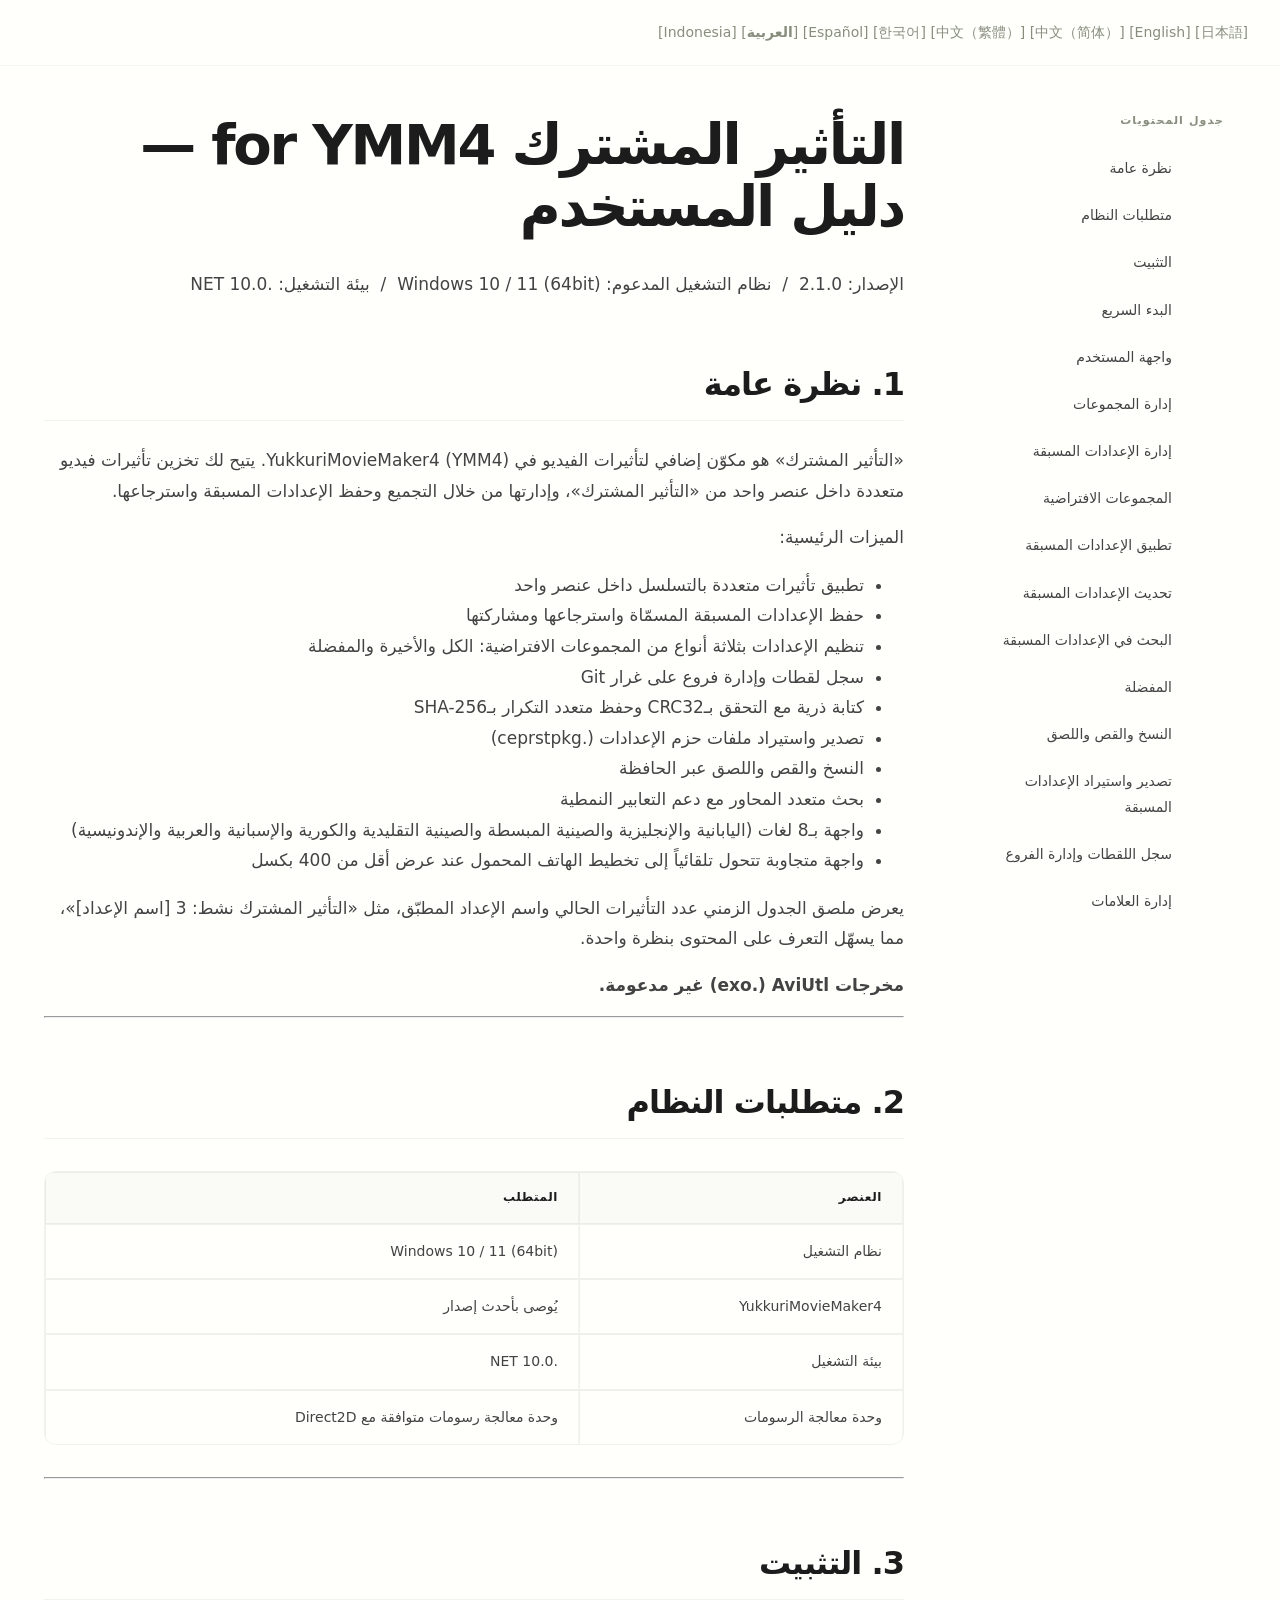
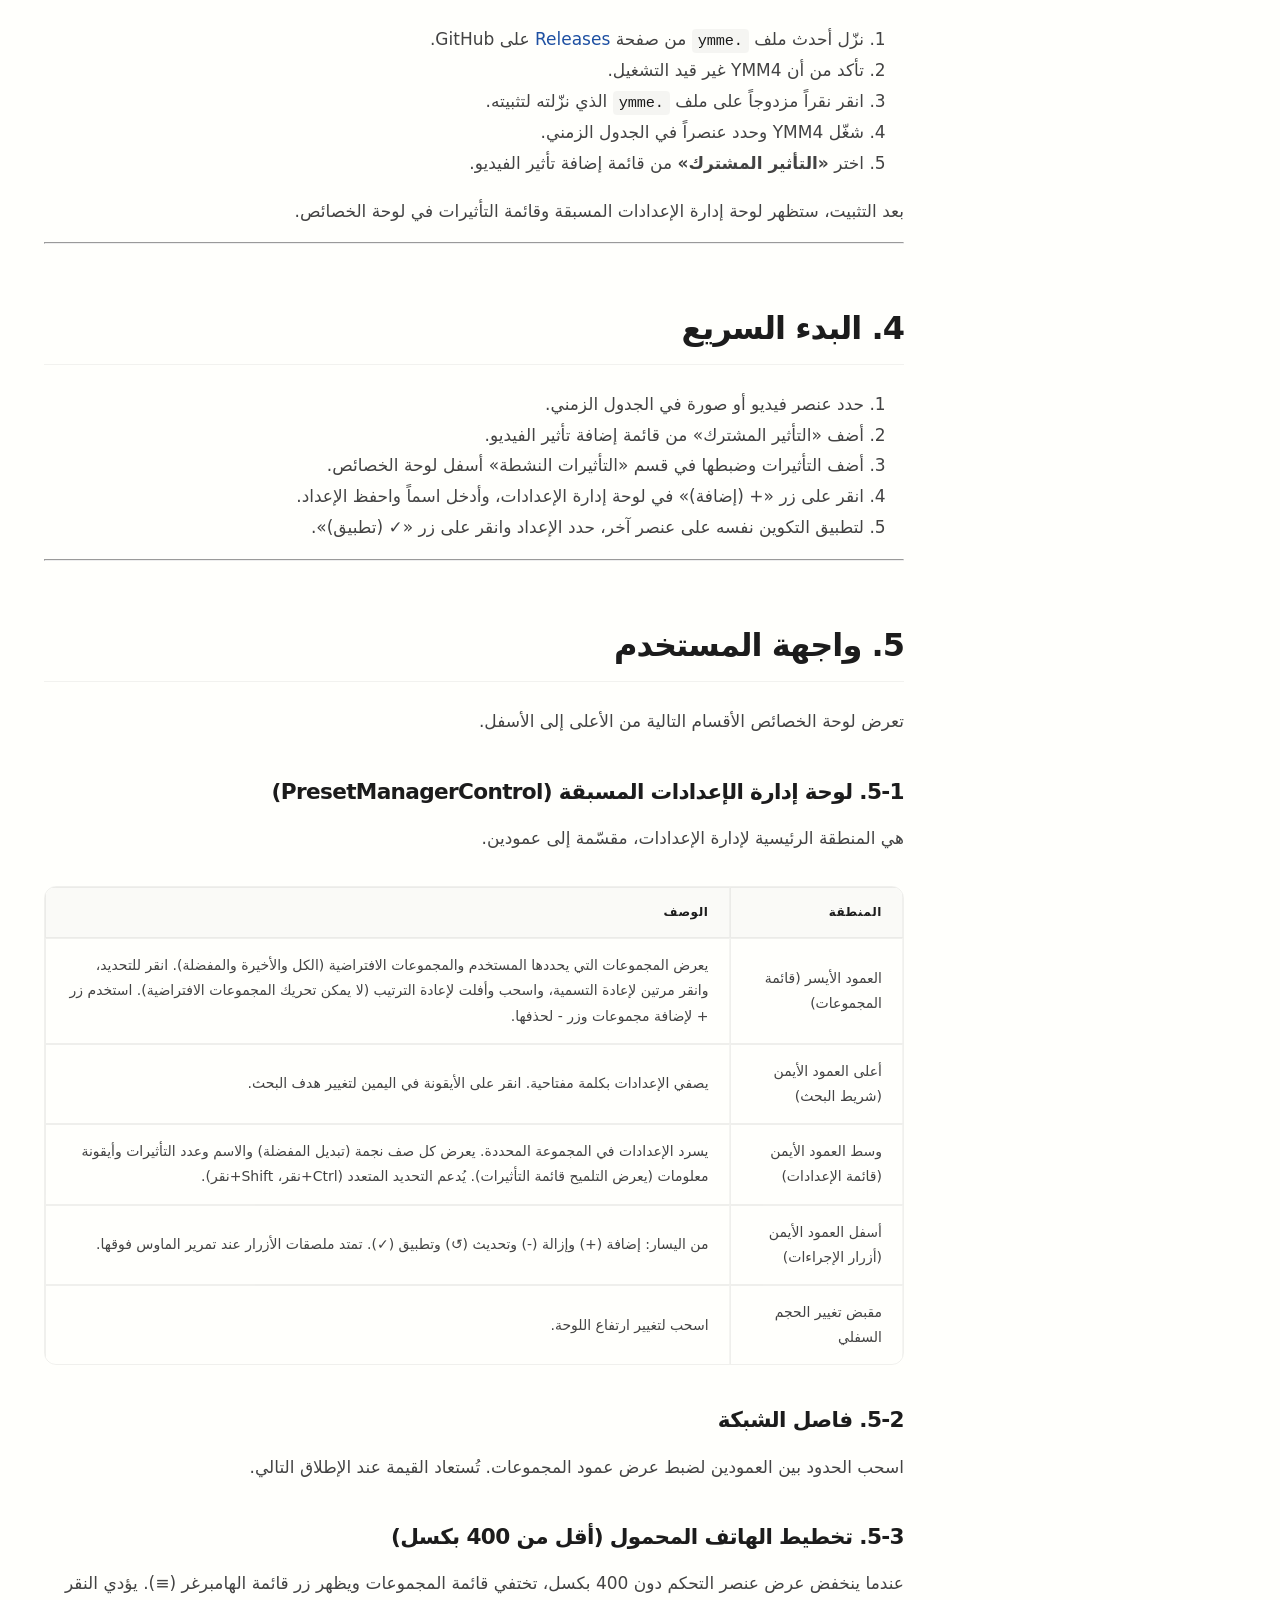
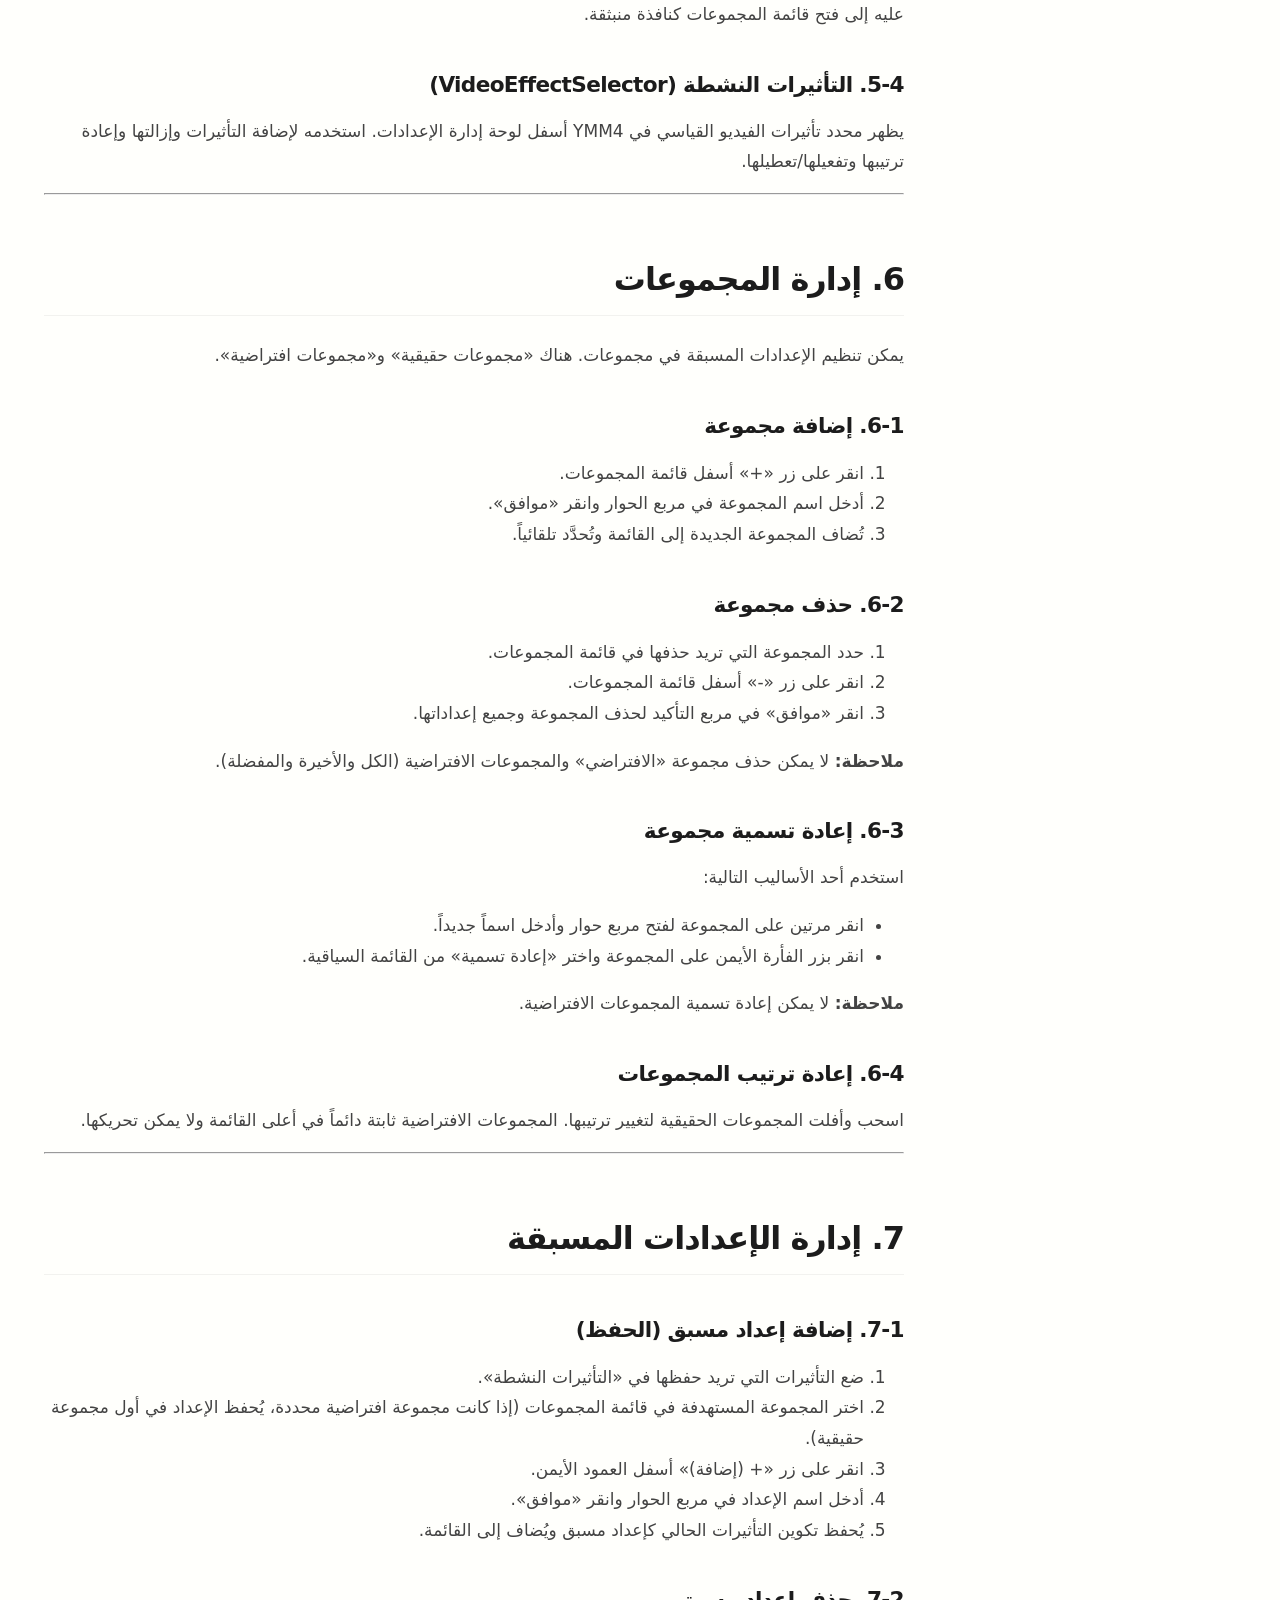
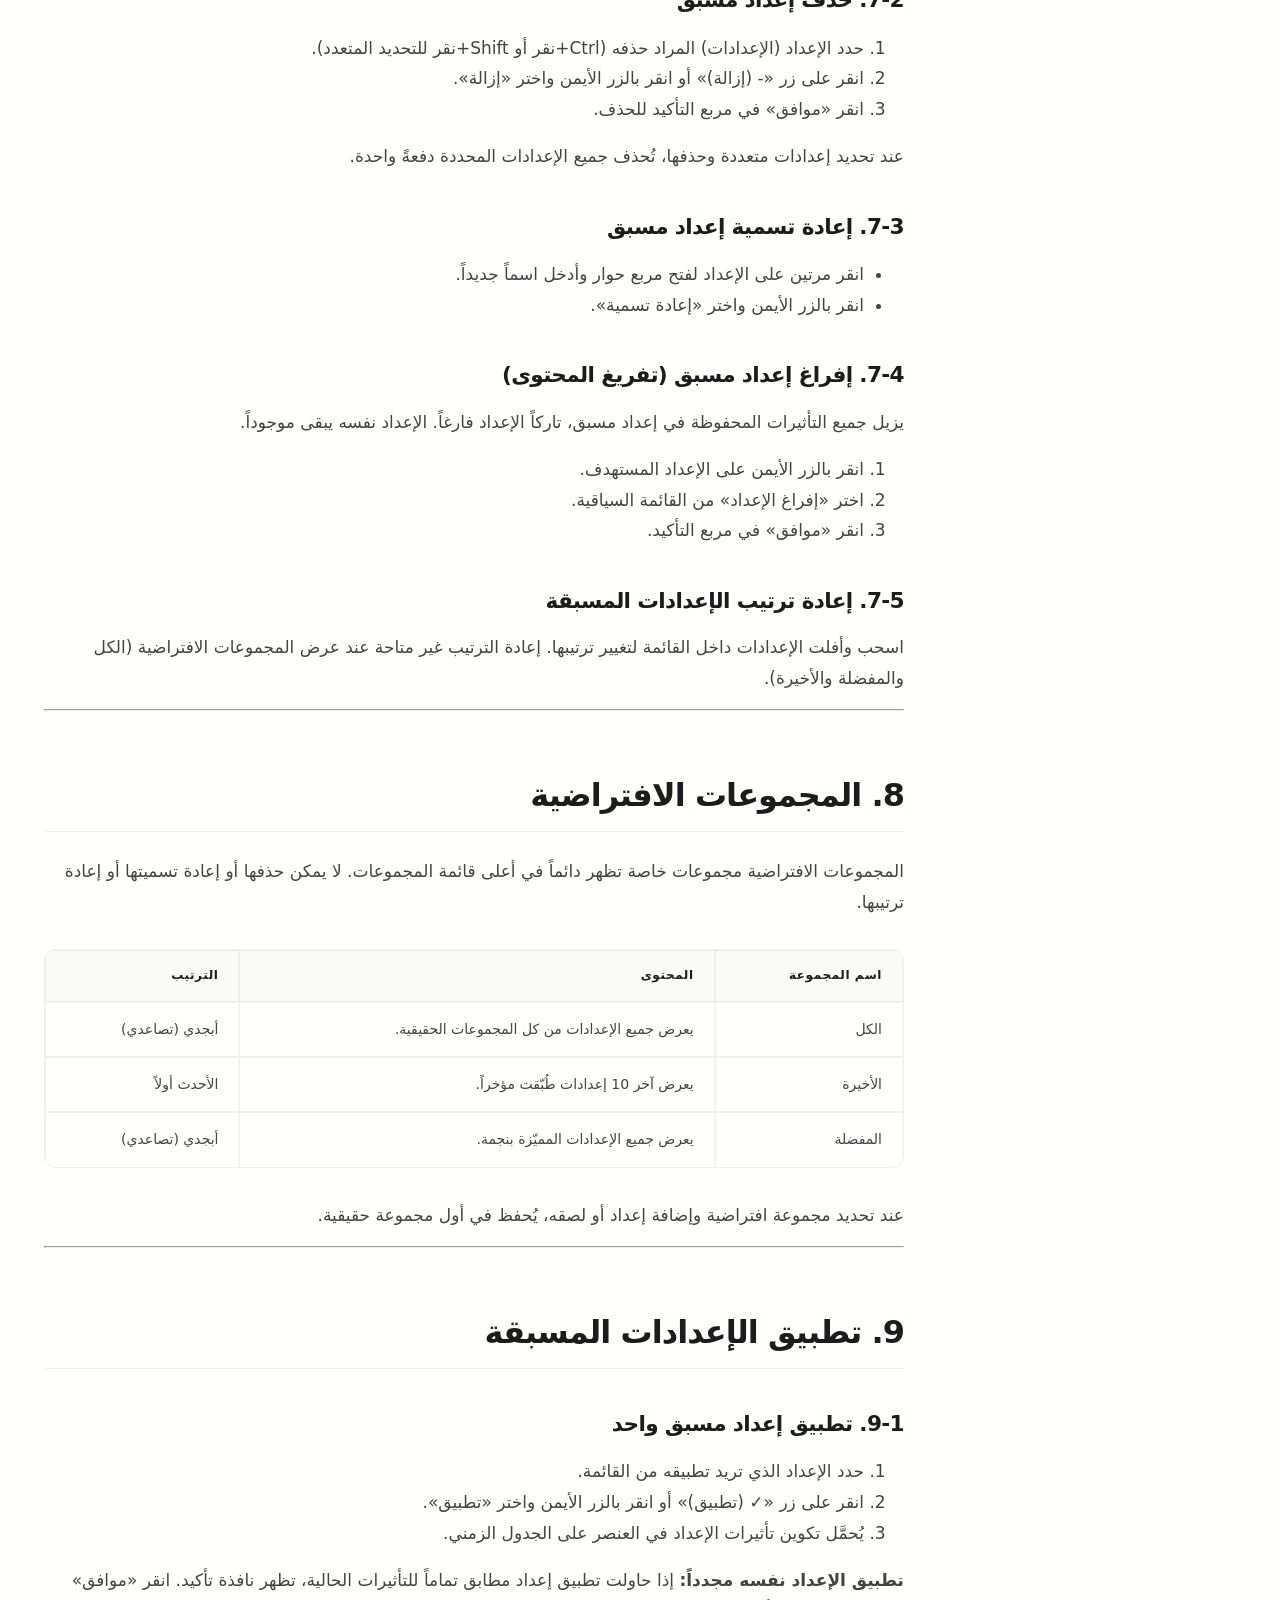
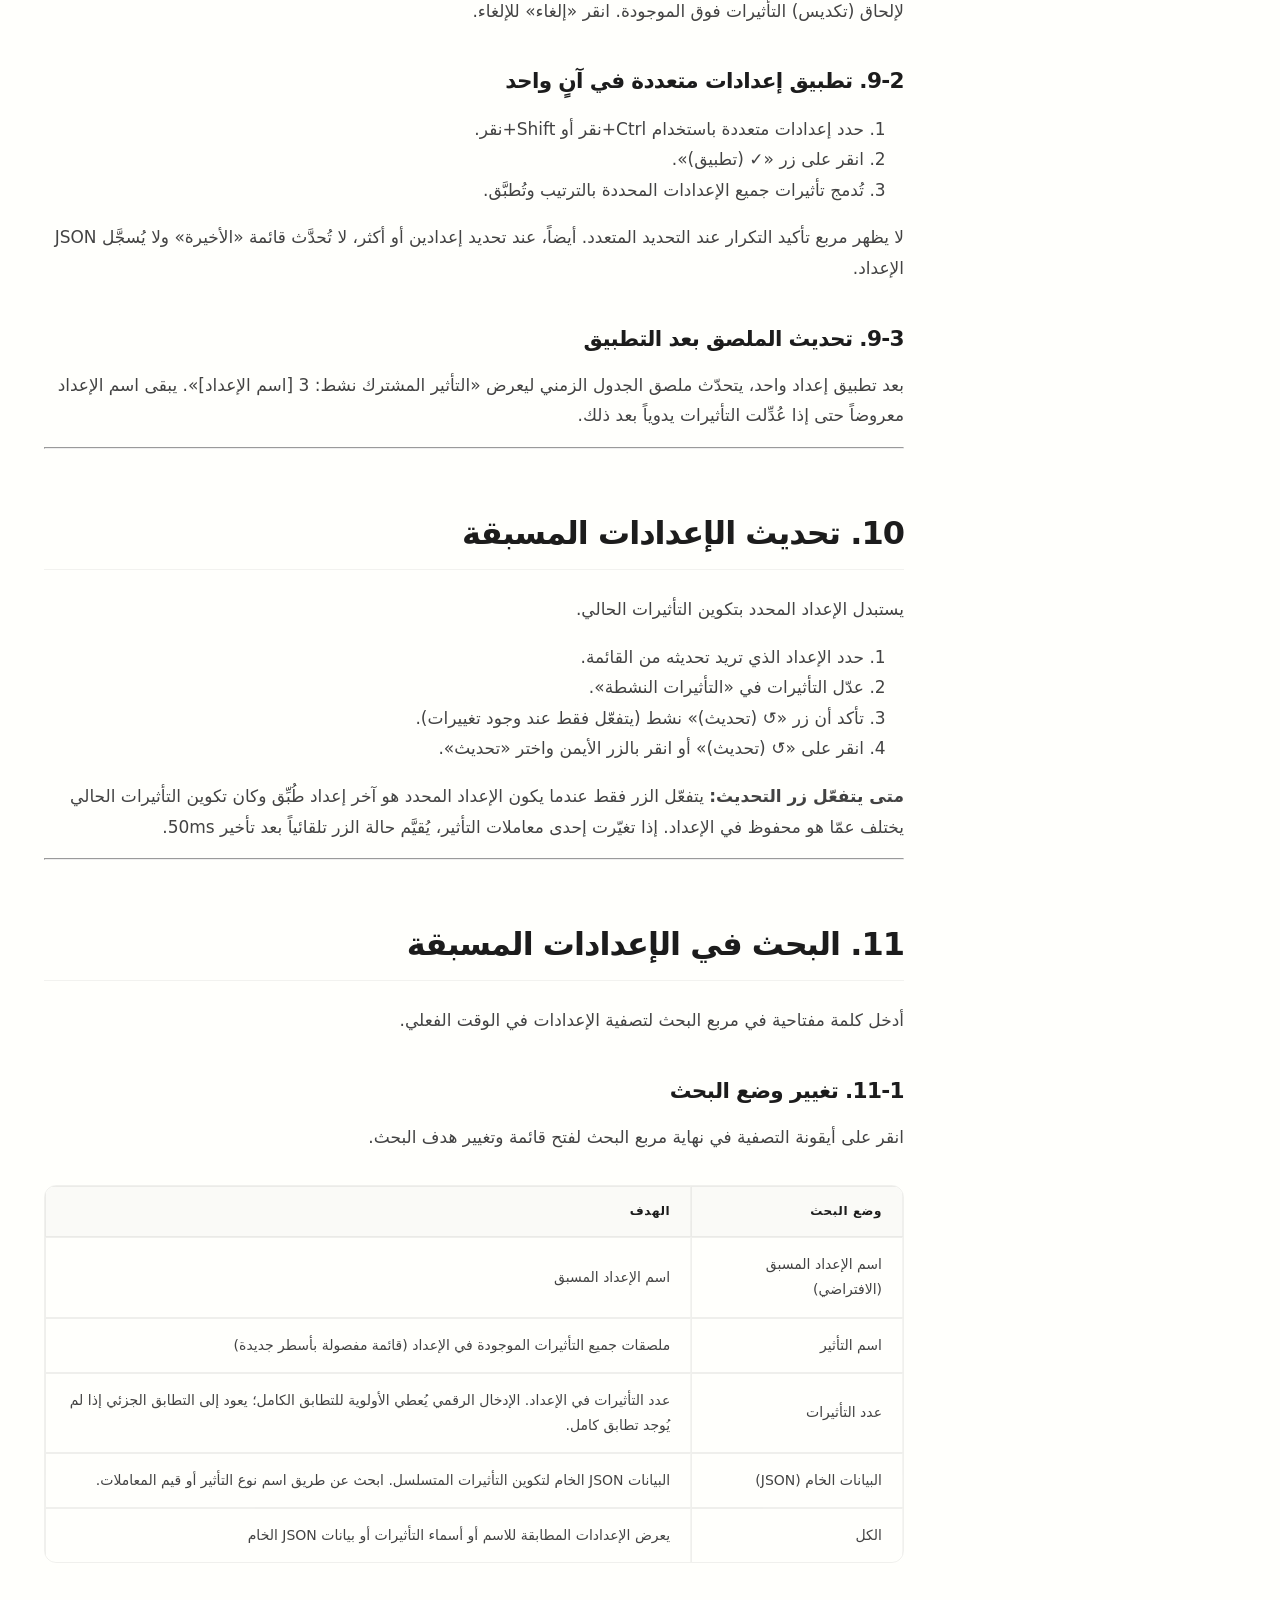
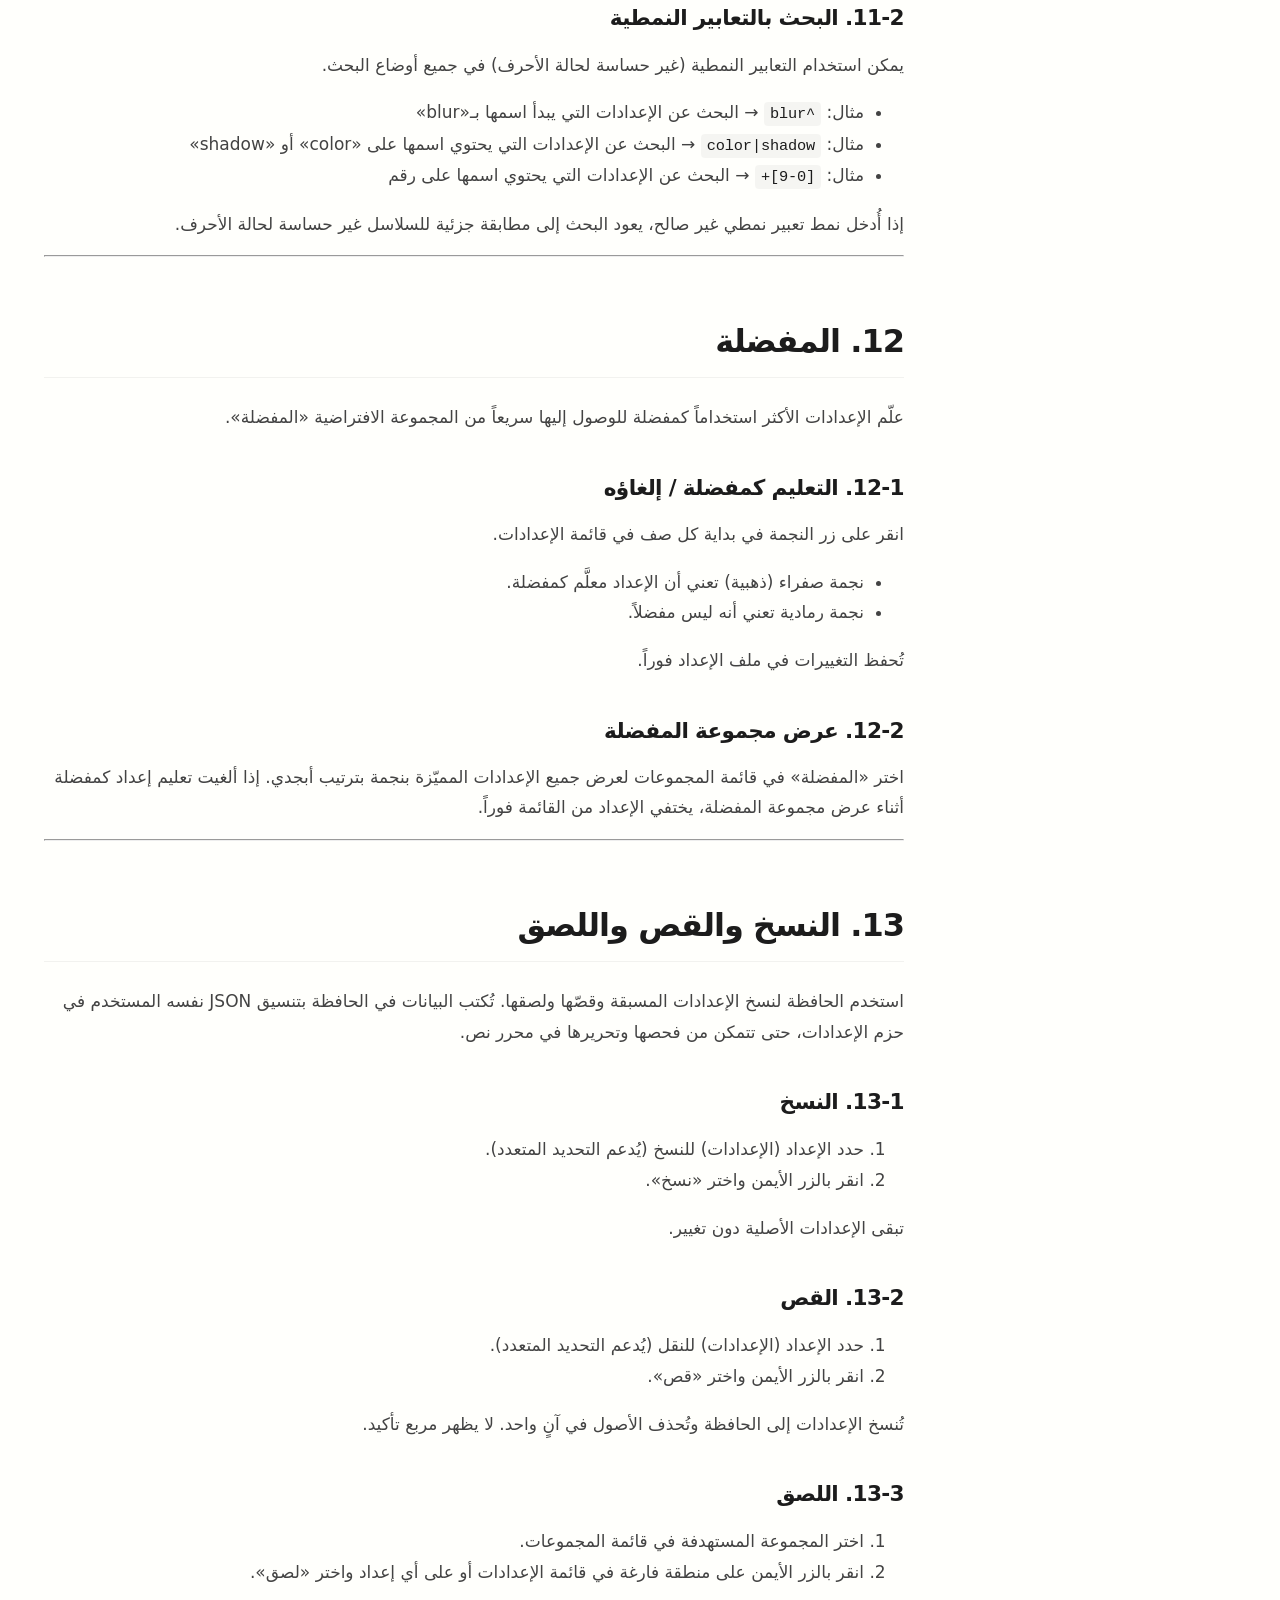
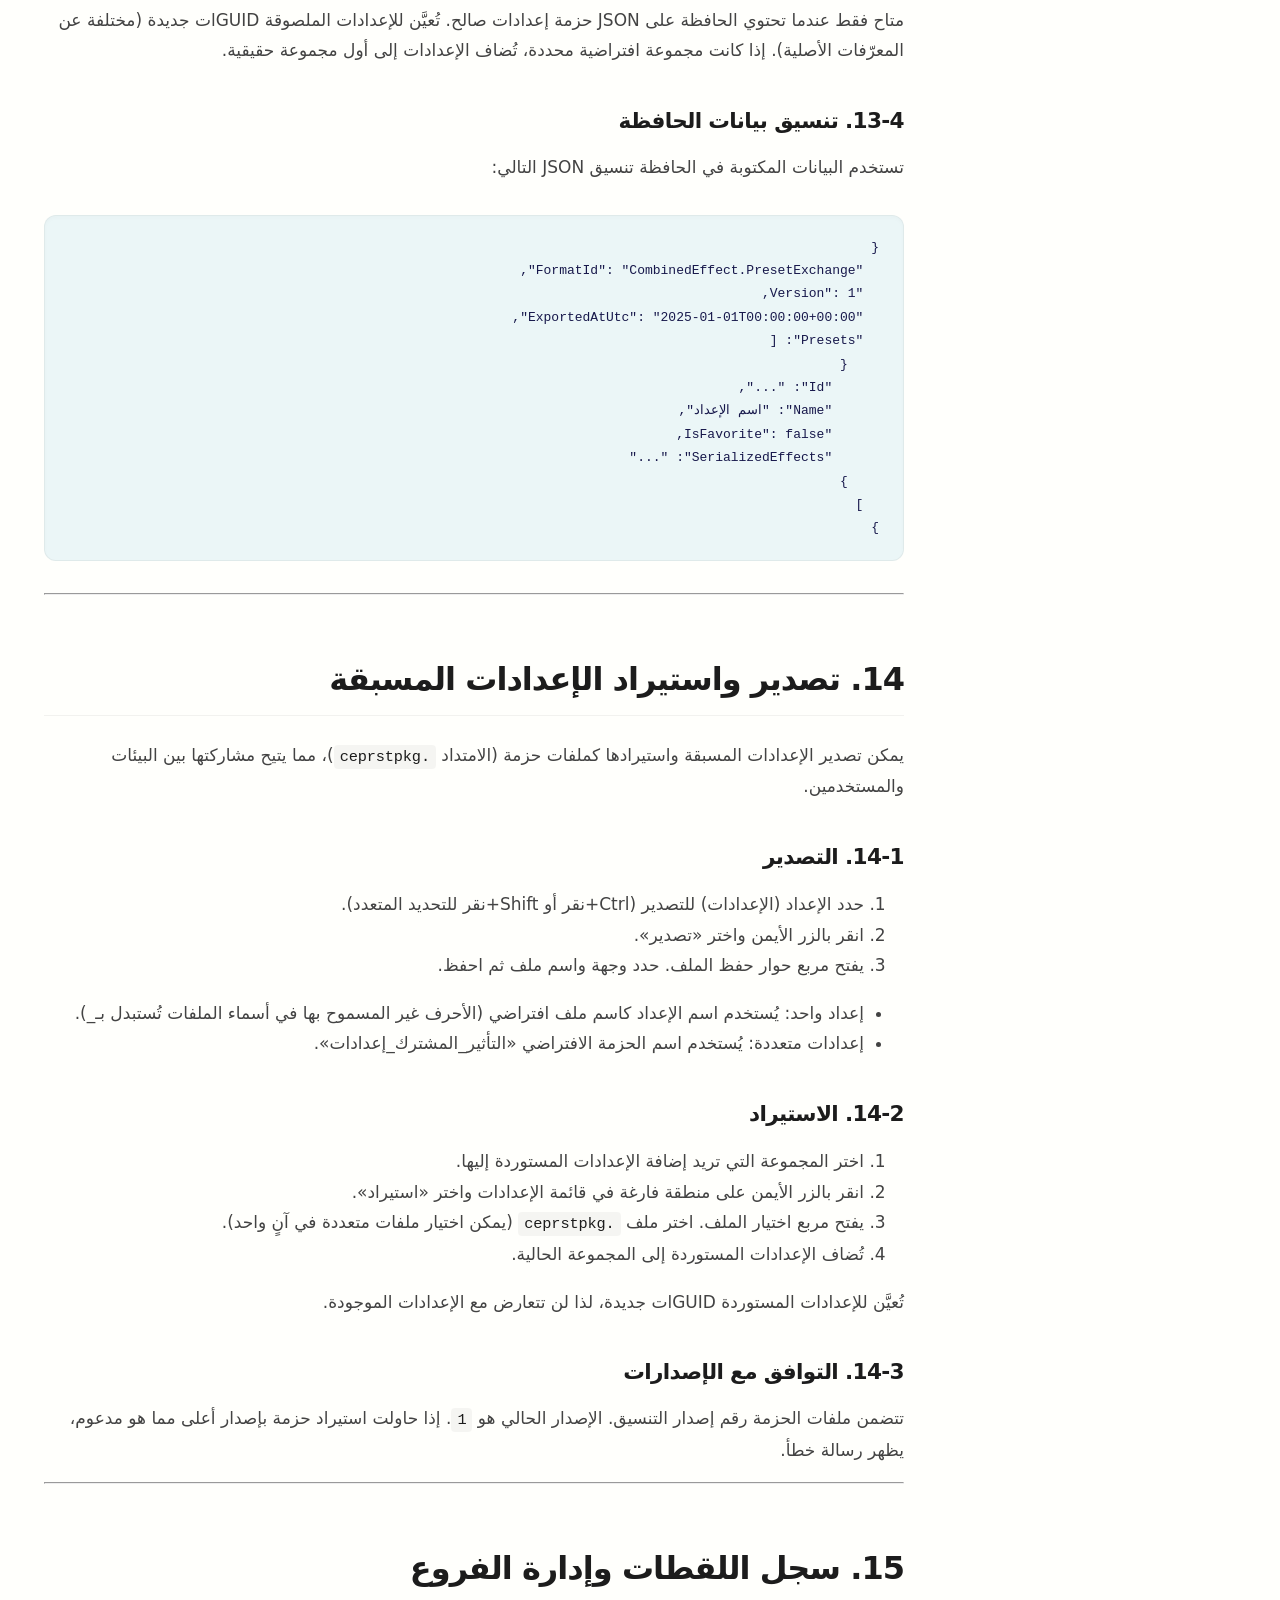
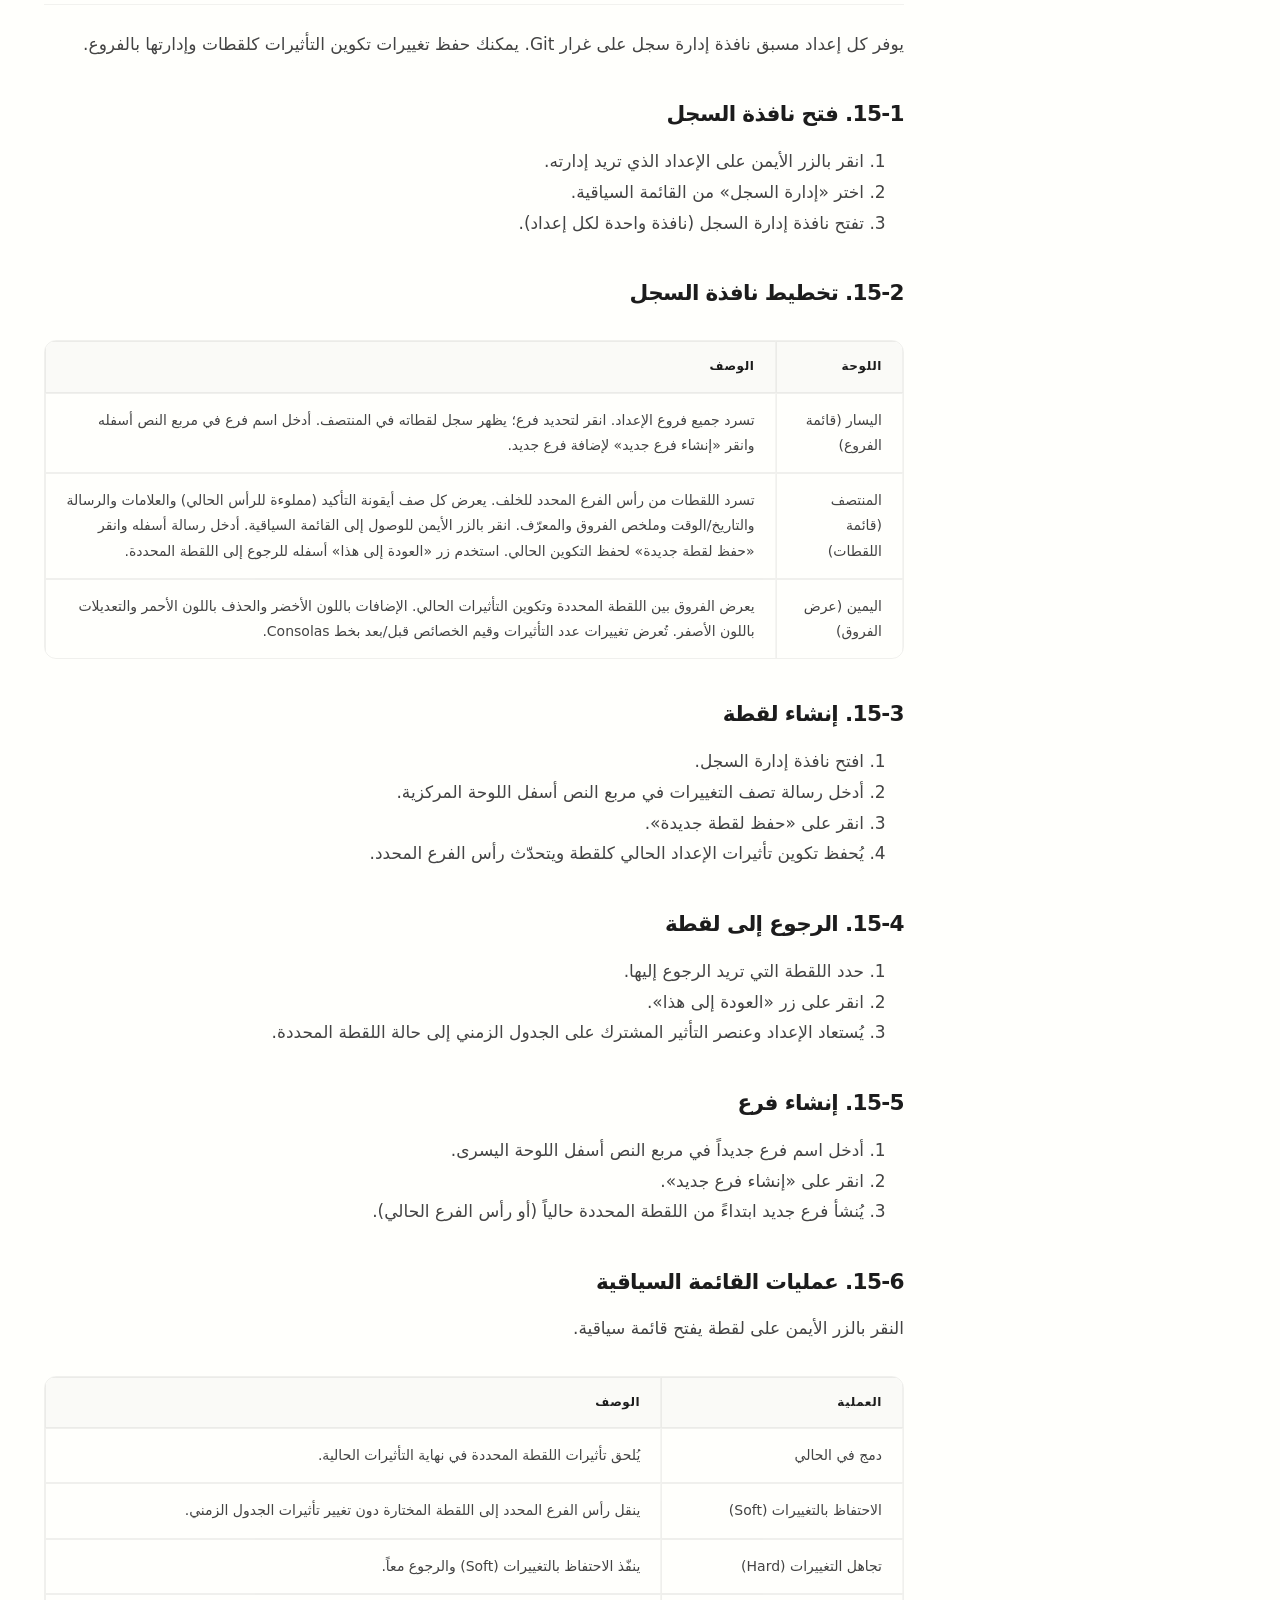
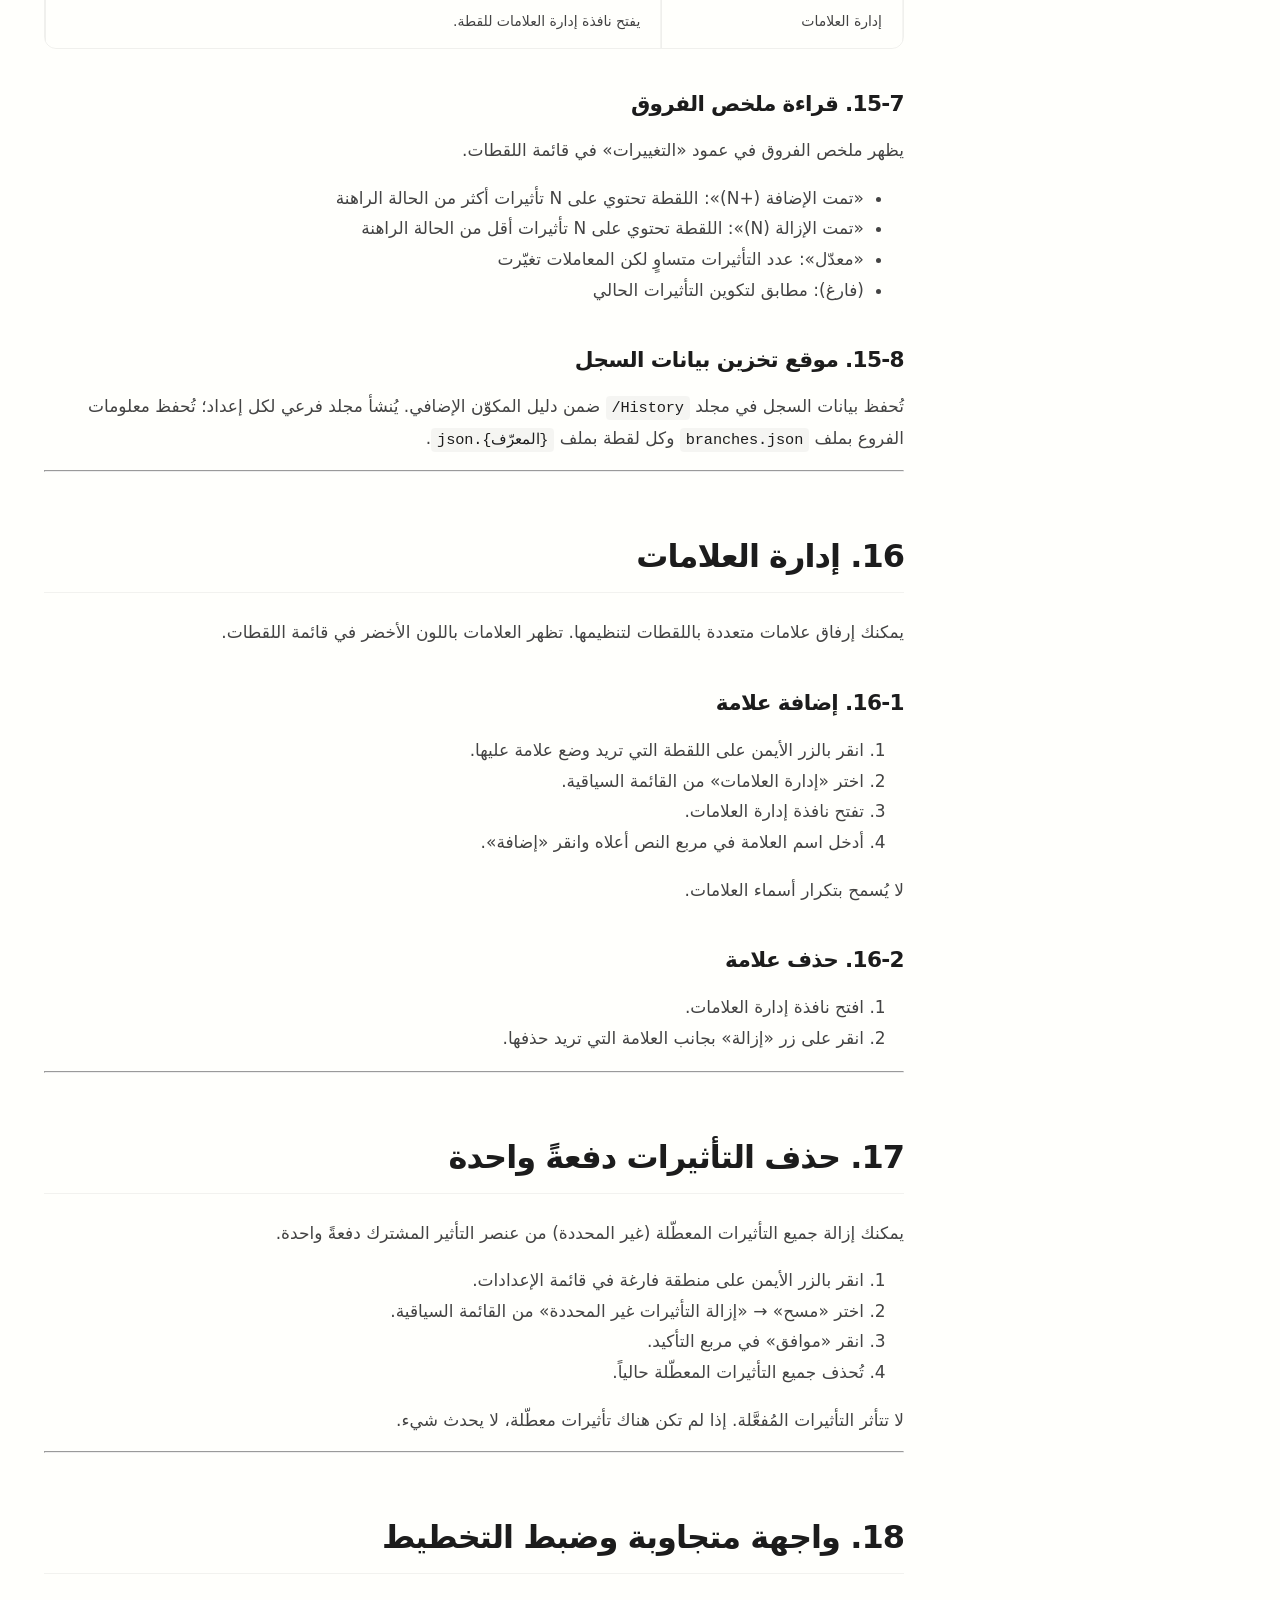
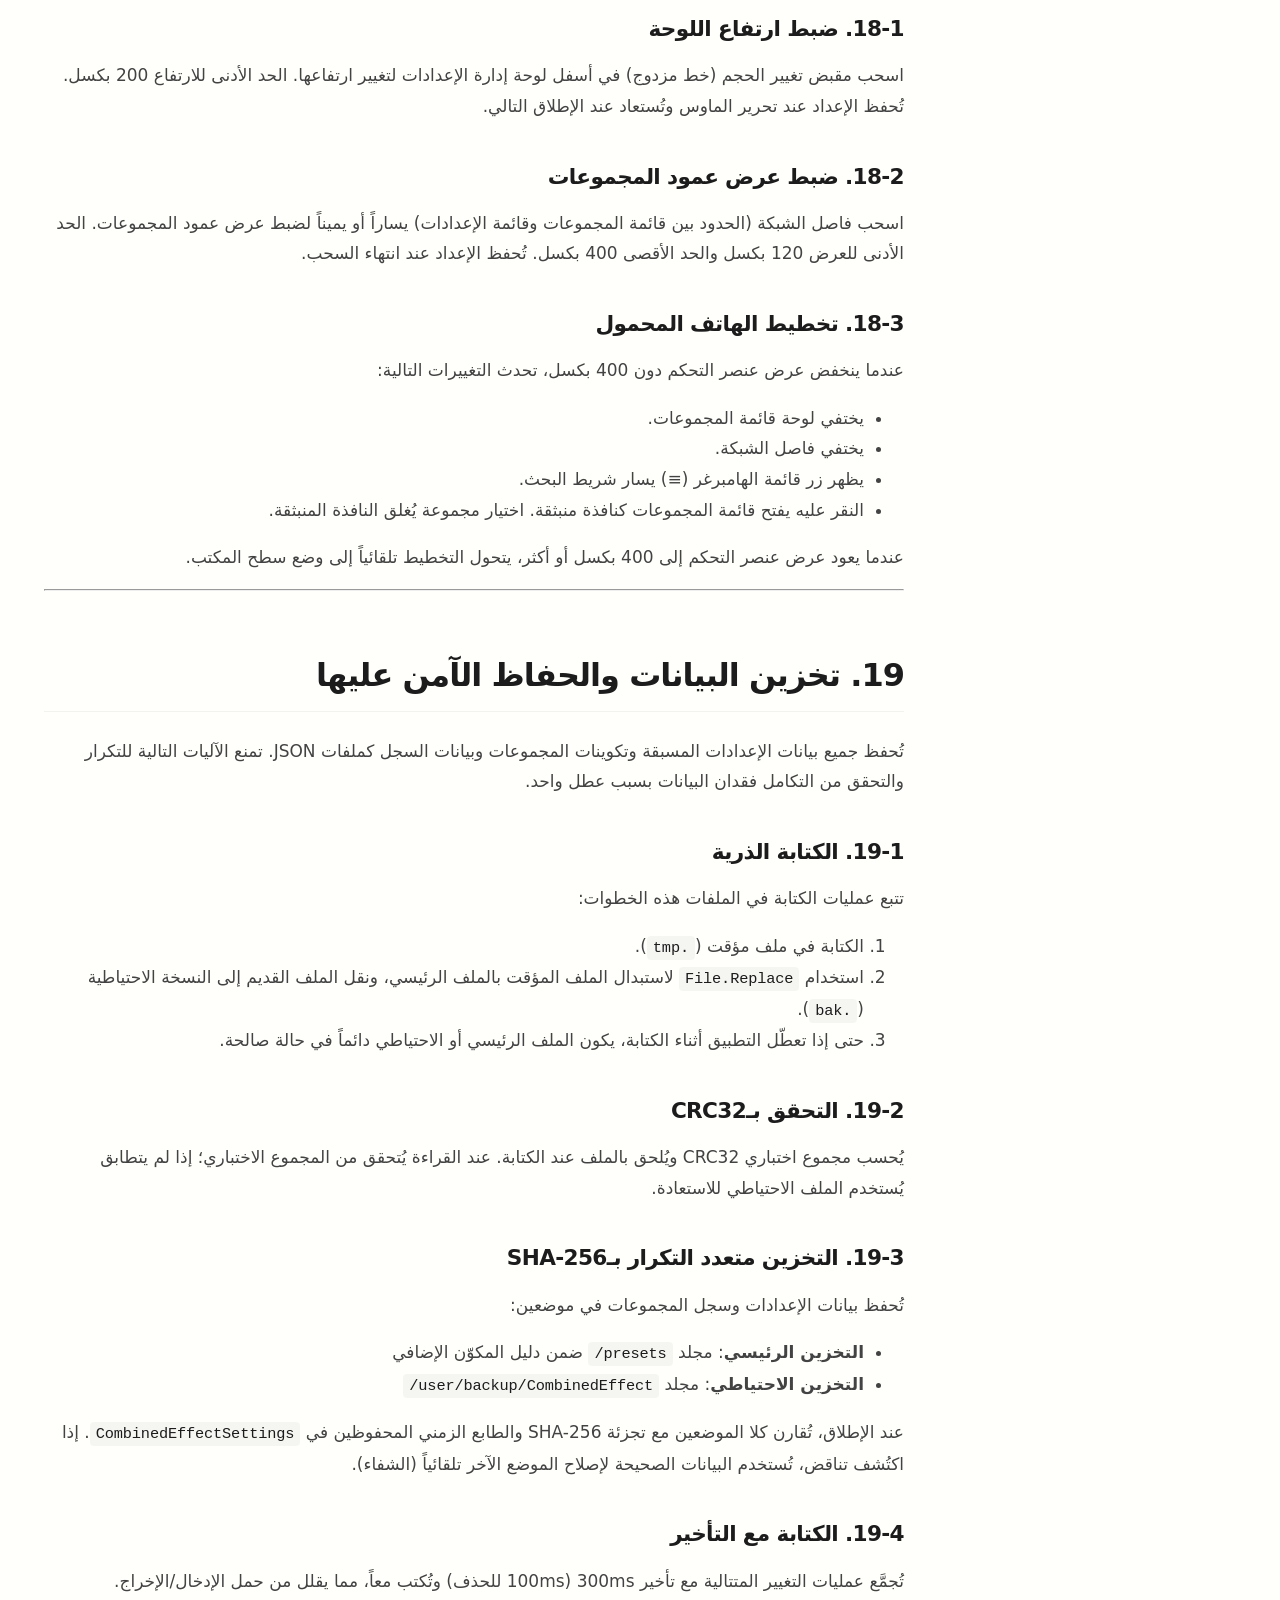
==== commit a15de142: "docs全言語ページにサイドバーレイアウトとスタイルシートを追加 全8言語（日本語・英語・中国語簡体字・中国語繁体字・韓国語・スペイン語・アラビア語・インドネシア語）のHTMLファイルにviewpor" ====
--- a/docs/index_ar.htm
+++ b/docs/index_ar.htm
@@ -2,11 +2,15 @@
 <html lang="ar" dir="rtl">
 <head>
 <meta charset="UTF-8">
+<meta name="viewport" content="width=device-width, initial-scale=1.0">
+<link rel="stylesheet" href="style.css">
 <title>التأثير المشترك — دليل المستخدم</title>
 </head>
 <body>
 
-<p>
+<header class="site-header">
+  <div class="lang-nav container">
+    <p>
 [<a href="index.htm">日本語</a>]
 [<a href="index_en.htm">English</a>]
 [<a href="index_zh-cn.htm">中文（简体）</a>]
@@ -16,12 +20,12 @@
 [<strong>العربية</strong>]
 [<a href="index_id.htm">Indonesia</a>]
 </p>
-
-<h1>التأثير المشترك for YMM4 — دليل المستخدم</h1>
-<p>الإصدار: 2.1.0 &nbsp;/&nbsp; نظام التشغيل المدعوم: Windows 10 / 11 (64bit) &nbsp;/&nbsp; بيئة التشغيل: .NET 10.0</p>
-<hr>
-
-<h2>جدول المحتويات</h2>
+  </div>
+</header>
+
+<div class="layout-wrapper container">
+  <nav class="sidebar">
+    <h2>جدول المحتويات</h2>
 <ol>
   <li><a href="#overview">نظرة عامة</a></li>
   <li><a href="#requirements">متطلبات النظام</a></li>
@@ -50,9 +54,16 @@
   <li><a href="#caution">ملاحظات وتحذيرات</a></li>
   <li><a href="#license">إخلاء المسؤولية والترخيص</a></li>
 </ol>
-<hr>
-
-<h2 id="overview">1. نظرة عامة</h2>
+  </nav>
+
+  <main class="main-content">
+    <div class="page-title">
+      <h1>التأثير المشترك for YMM4 — دليل المستخدم</h1>
+      <p>الإصدار: 2.1.0 &nbsp;/&nbsp; نظام التشغيل المدعوم: Windows 10 / 11 (64bit) &nbsp;/&nbsp; بيئة التشغيل: .NET 10.0</p>
+    </div>
+    
+    <div class="content-body">
+      <h2 id="overview">1. نظرة عامة</h2>
 <p>
 «التأثير المشترك» هو مكوّن إضافي لتأثيرات الفيديو في YukkuriMovieMaker4 (YMM4).
 يتيح لك تخزين تأثيرات فيديو متعددة داخل عنصر واحد من «التأثير المشترك»، وإدارتها من خلال التجميع وحفظ الإعدادات المسبقة واسترجاعها.
@@ -637,6 +648,9 @@
 </p>
 <hr>
 <p>نهاية الوثيقة.</p>
+    </div>
+  </main>
+</div>
 
 </body>
 </html>
--- a/docs/style.css
+++ b/docs/style.css
@@ -0,0 +1,316 @@
+:root {
+  color-scheme: light;
+  --bg-body: #fffffc;
+  --bg-surface: #ffffff;
+  --text-main: #434343;
+  --text-heading: #1c1c1c;
+  --text-muted: #888e7e;
+  --link-color: #1e50a2;
+  --link-hover: #192f60;
+  --border-color: #dcdddd;
+  --sidebar-w: 280px;
+  --code-bg: #ebf6f7;
+  --code-text: #17184b;
+  --accent-color: #1e50a2;
+  --radius-sm: 6px;
+  --radius-md: 12px;
+  --radius-lg: 20px;
+  --shadow-subtle: 0 1px 2px 0 rgba(0, 0, 0, 0.05);
+}
+
+html {
+  scroll-behavior: smooth;
+}
+
+* {
+  box-sizing: border-box;
+}
+
+body {
+  margin: 0;
+  font-family: "Inter", "Plus Jakarta Sans", system-ui, -apple-system, BlinkMacSystemFont, "Segoe UI", Roboto, "Helvetica Neue", Arial, sans-serif;
+  background-color: var(--bg-body);
+  color: var(--text-main);
+  line-height: 1.8;
+  font-size: clamp(15px, 1vw + 10px, 17px);
+  word-wrap: break-word;
+  overflow-wrap: break-word;
+  -webkit-font-smoothing: antialiased;
+  -moz-osx-font-smoothing: grayscale;
+}
+
+a {
+  color: var(--link-color);
+  text-decoration: none;
+  transition: all 0.2s cubic-bezier(0.4, 0, 0.2, 1);
+}
+
+a:visited {
+  color: var(--link-color);
+}
+
+a:hover, a:focus-visible {
+  color: var(--link-hover);
+  outline: none;
+}
+
+a:focus-visible {
+  border-radius: 4px;
+  box-shadow: 0 0 0 3px rgba(30, 80, 162, 0.4);
+}
+
+.container {
+  max-width: 1440px;
+  margin: 0 auto;
+  padding: 0 32px;
+}
+
+.site-header {
+  position: sticky;
+  top: 0;
+  z-index: 50;
+  padding: 20px 0;
+  background-color: rgba(255, 255, 252, 0.7);
+  -webkit-backdrop-filter: blur(16px) saturate(180%);
+  backdrop-filter: blur(16px) saturate(180%);
+  border-bottom: 1px solid rgba(0, 0, 0, 0.04);
+}
+
+.site-header .container {
+  display: flex;
+  justify-content: space-between;
+  align-items: center;
+}
+
+.site-header a {
+  color: var(--text-muted);
+  font-weight: 500;
+}
+
+.site-header a:hover {
+  color: var(--text-heading);
+}
+
+.lang-nav p {
+  margin: 0;
+  font-size: 14px;
+  color: var(--text-muted);
+}
+
+.layout-wrapper {
+  display: flex;
+  gap: 64px;
+  align-items: flex-start;
+  max-width: 1440px;
+  margin: 48px auto 96px;
+  padding: 0 32px;
+}
+
+.sidebar {
+  flex: 0 0 var(--sidebar-w);
+  position: sticky;
+  top: 100px;
+  max-height: calc(100vh - 100px);
+  overflow-y: auto;
+  padding-right: 24px;
+  background-color: transparent;
+}
+
+.sidebar::-webkit-scrollbar {
+  width: 4px;
+}
+
+.sidebar::-webkit-scrollbar-thumb {
+  background-color: var(--border-color);
+  border-radius: var(--radius-sm);
+}
+
+.sidebar h2 {
+  font-size: 11px;
+  font-weight: 700;
+  text-transform: uppercase;
+  letter-spacing: 0.1em;
+  color: var(--text-muted);
+  margin-top: 0;
+  margin-bottom: 20px;
+  border: none;
+  background: none;
+  padding: 0;
+}
+
+.sidebar ol {
+  padding-left: 0;
+  list-style: none;
+  margin: 0;
+}
+
+.sidebar li {
+  margin-bottom: 6px;
+}
+
+.sidebar a {
+  display: block;
+  font-size: 14px;
+  color: var(--text-main);
+  font-weight: 500;
+  padding: 8px 12px;
+  border-radius: var(--radius-sm);
+  transition: all 0.2s cubic-bezier(0.4, 0, 0.2, 1);
+  word-break: break-word;
+}
+
+.sidebar a:hover, .sidebar a:focus-visible {
+  color: var(--text-heading);
+  background-color: var(--bg-surface);
+  box-shadow: var(--shadow-subtle), 0 0 0 1px var(--border-color);
+  transform: translateX(4px);
+  text-decoration: none;
+  outline: none;
+}
+
+.main-content {
+  flex: 1;
+  min-width: 0;
+  max-width: 860px;
+  padding-bottom: 80px;
+}
+
+.main-content img, .main-content video {
+  max-width: 100%;
+  height: auto;
+  border: 1px solid rgba(0, 0, 0, 0.06);
+  border-radius: var(--radius-md);
+  margin: 32px 0;
+  box-shadow: 0 4px 24px -8px rgba(0, 0, 0, 0.05);
+}
+
+h1, h2, h3, h4 {
+  color: var(--text-heading);
+  font-family: inherit;
+  font-weight: 700;
+  letter-spacing: -0.03em;
+}
+
+h1 {
+  font-size: clamp(2.5rem, 4vw + 1rem, 3.5rem);
+  line-height: 1.1;
+  font-weight: 800;
+  letter-spacing: -0.04em;
+  margin-top: 0;
+  margin-bottom: 32px;
+  color: var(--text-heading);
+}
+
+h2 {
+  font-size: clamp(1.75rem, 2vw + 1rem, 2rem);
+  line-height: 1.25;
+  margin-top: 64px;
+  margin-bottom: 24px;
+  padding-bottom: 16px;
+  border-bottom: 1px solid rgba(0, 0, 0, 0.05);
+}
+
+h3 {
+  font-size: 1.35rem;
+  line-height: 1.4;
+  margin-top: 40px;
+  margin-bottom: 16px;
+}
+
+p {
+  margin-top: 0;
+  margin-bottom: 16px;
+}
+
+code, pre {
+  font-family: ui-monospace, SFMono-Regular, Menlo, Monaco, Consolas, "Liberation Mono", "Courier New", monospace;
+  font-size: clamp(13px, 0.9vw, 14px);
+  -webkit-font-smoothing: auto;
+}
+
+pre {
+  background-color: var(--code-bg);
+  color: var(--code-text);
+  padding: 20px 24px;
+  overflow-x: auto;
+  border-radius: var(--radius-md);
+  border: 1px solid rgba(0, 0, 0, 0.05);
+  margin: 32px 0;
+  box-shadow: inset 0 2px 4px 0 rgba(0, 0, 0, 0.02);
+}
+
+code {
+  background-color: rgba(0, 0, 0, 0.04);
+  color: var(--text-heading);
+  padding: 3px 6px;
+  border-radius: 4px;
+  font-size: 0.9em;
+  font-weight: 500;
+  letter-spacing: -0.01em;
+}
+
+pre code {
+  background-color: transparent;
+  padding: 0;
+  color: inherit;
+  border: none;
+  font-weight: 400;
+}
+
+table {
+  width: 100%;
+  border-collapse: separate;
+  border-spacing: 0;
+  margin: 32px 0;
+  font-size: 14px;
+  border: 1px solid rgba(0,0,0,0.06);
+  border-radius: var(--radius-md);
+  overflow: hidden;
+  font-variant-numeric: tabular-nums;
+}
+
+th, td {
+  border-bottom: 1px solid rgba(0,0,0,0.06);
+  padding: 14px 20px;
+  text-align: left;
+}
+
+table tr:last-child td {
+  border-bottom: none;
+}
+
+th {
+  background-color: rgba(0,0,0,0.02);
+  font-weight: 600;
+  color: var(--text-heading);
+  text-transform: uppercase;
+  font-size: 12px;
+  letter-spacing: 0.05em;
+}
+
+html[dir="rtl"] th, html[dir="rtl"] td {
+  text-align: right;
+}
+
+@media (max-width: 1024px) {
+  .layout-wrapper {
+    flex-direction: column;
+    gap: 40px;
+    margin-top: 32px;
+  }
+  .sidebar {
+    flex: none;
+    width: 100%;
+    position: static;
+    padding: 0 4px 32px 4px;
+    max-height: none;
+    border-bottom: 1px solid rgba(0,0,0,0.08);
+    overflow: visible;
+  }
+  .sidebar a:hover, .sidebar a:focus-visible {
+    transform: none;
+  }
+  .main-content {
+    max-width: 100%;
+  }
+}
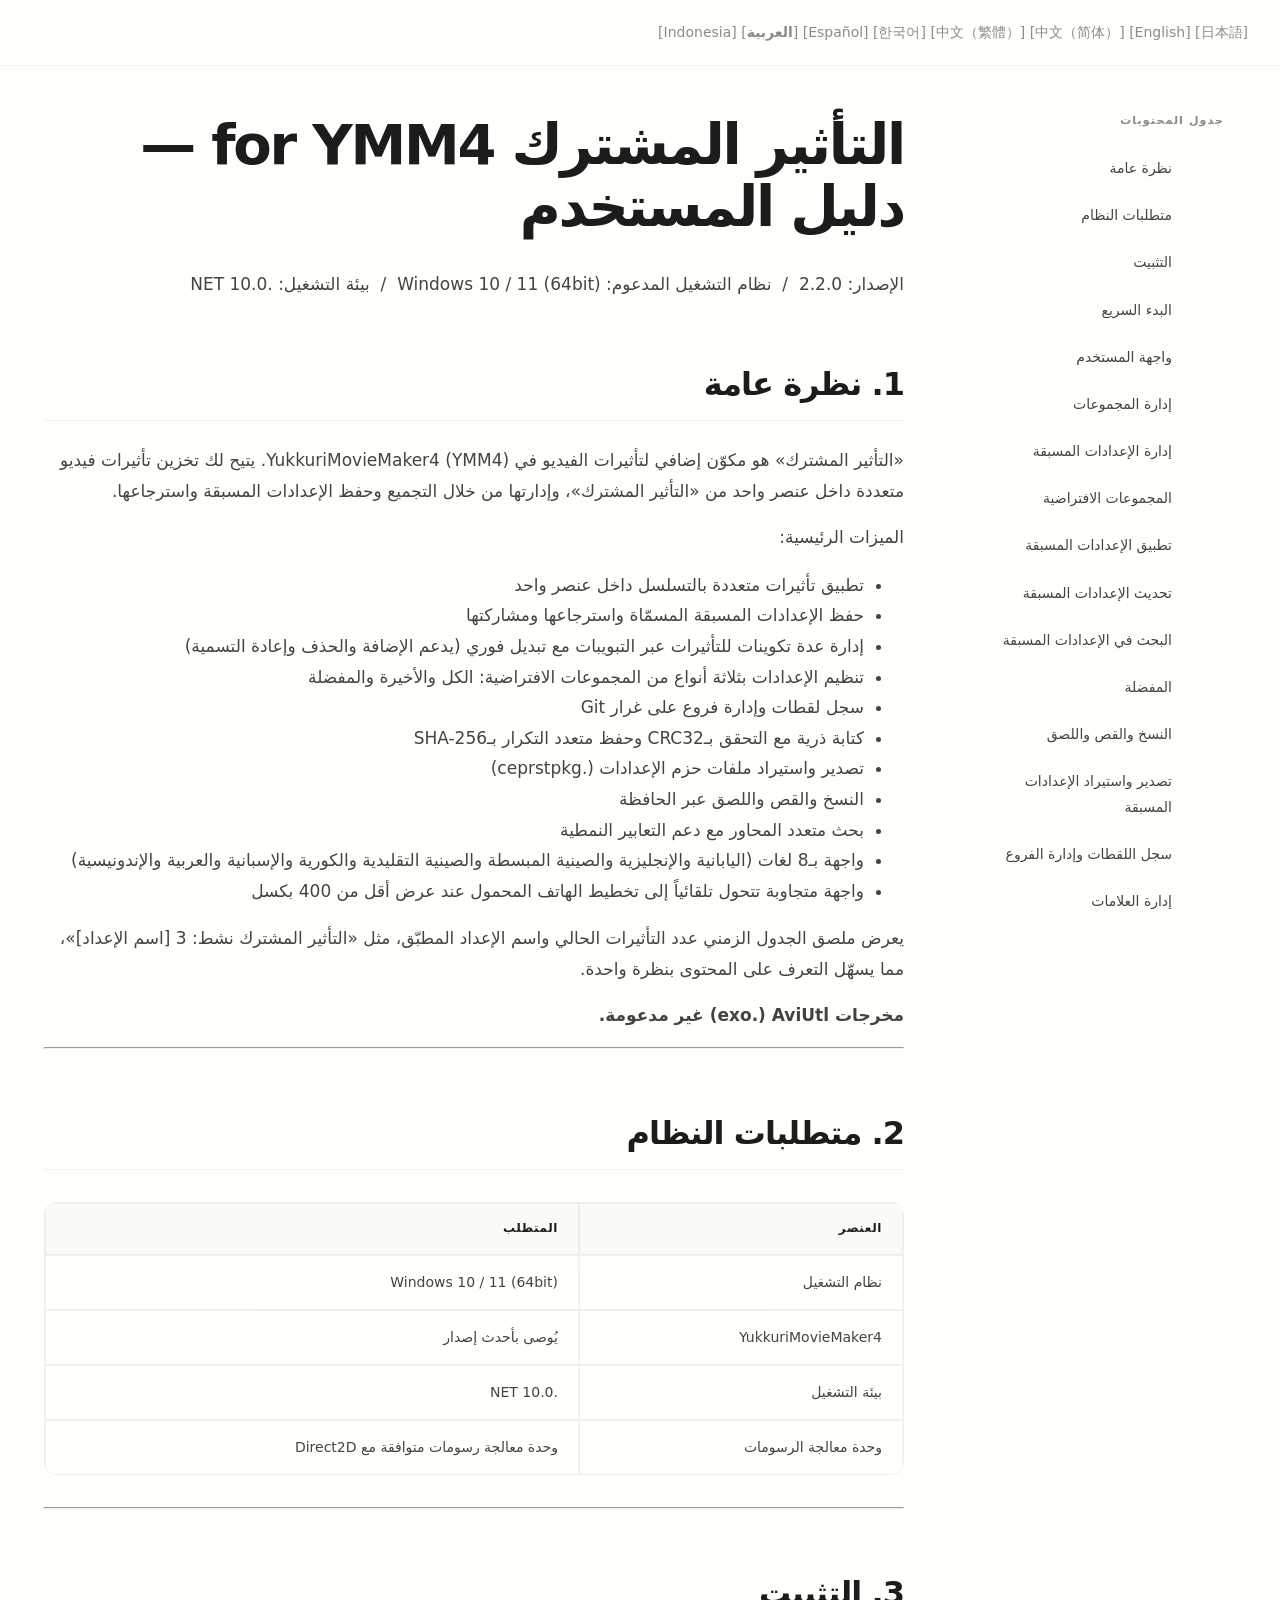
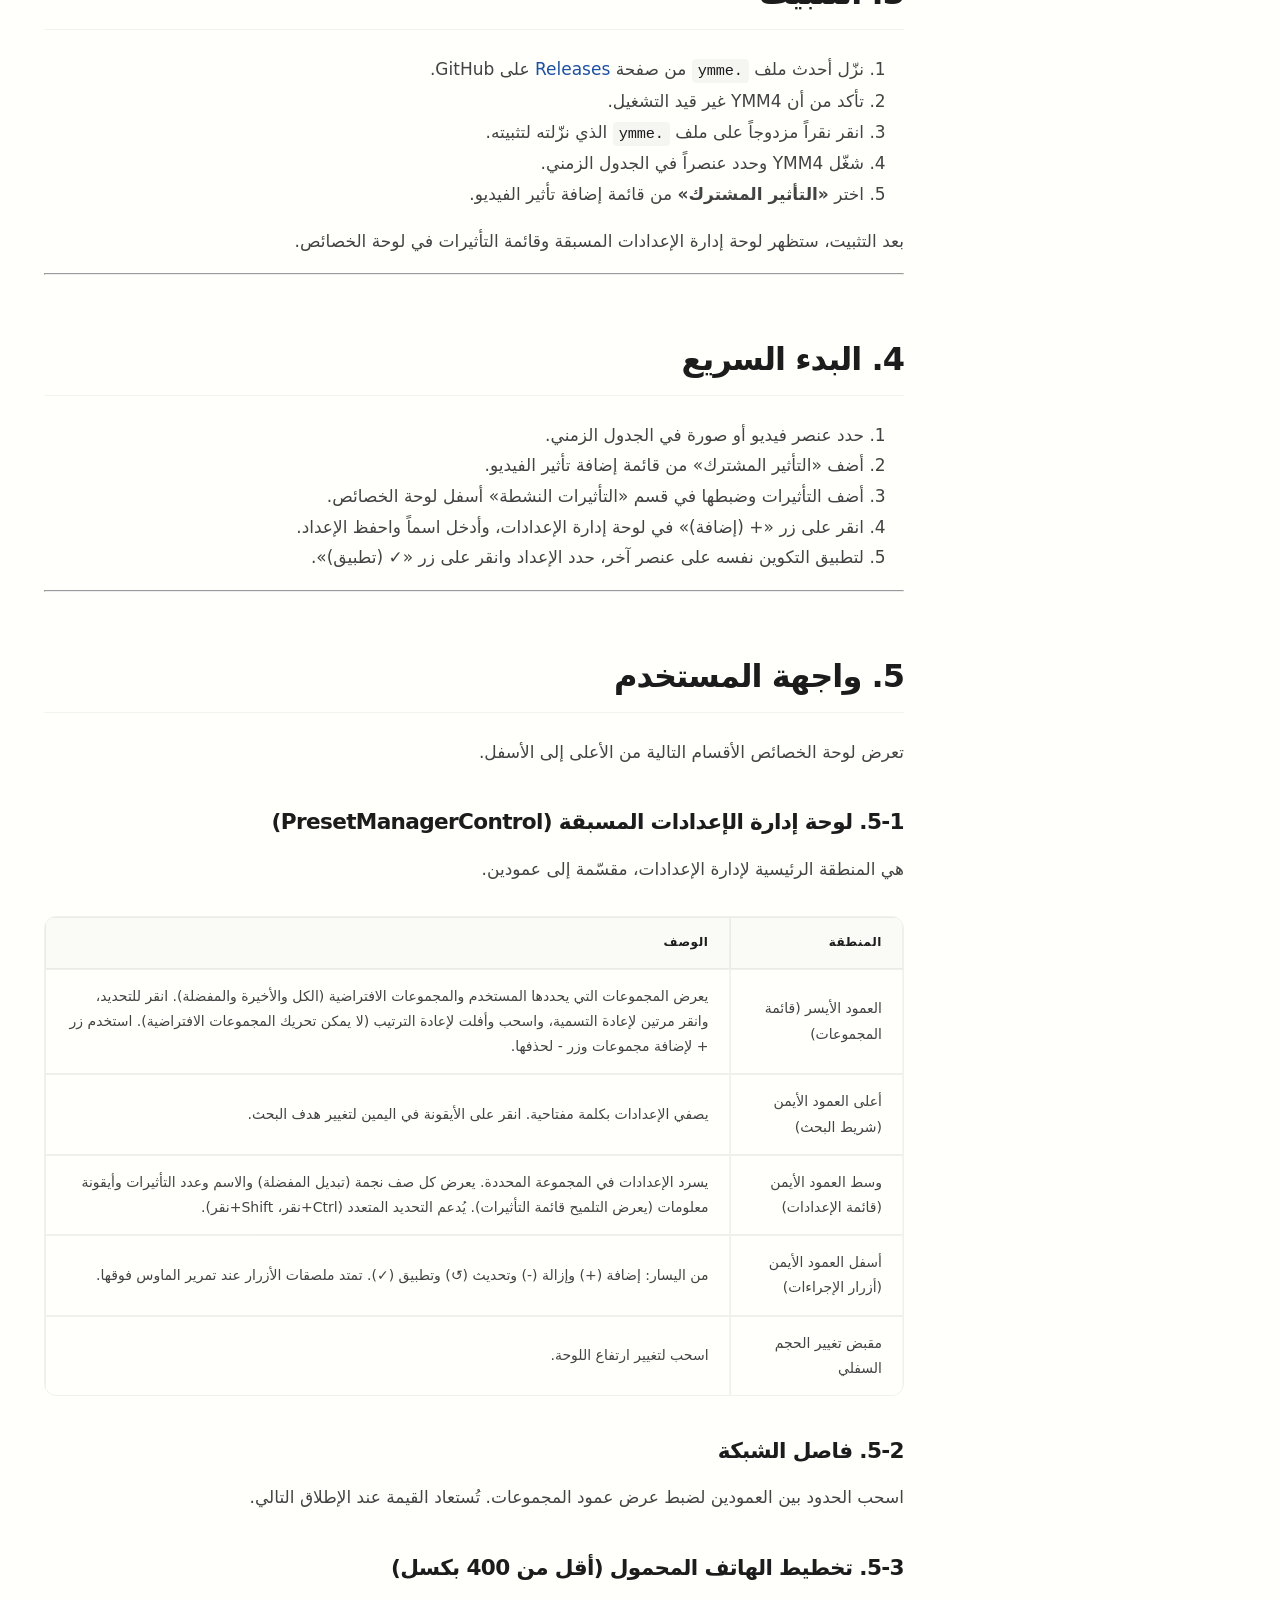
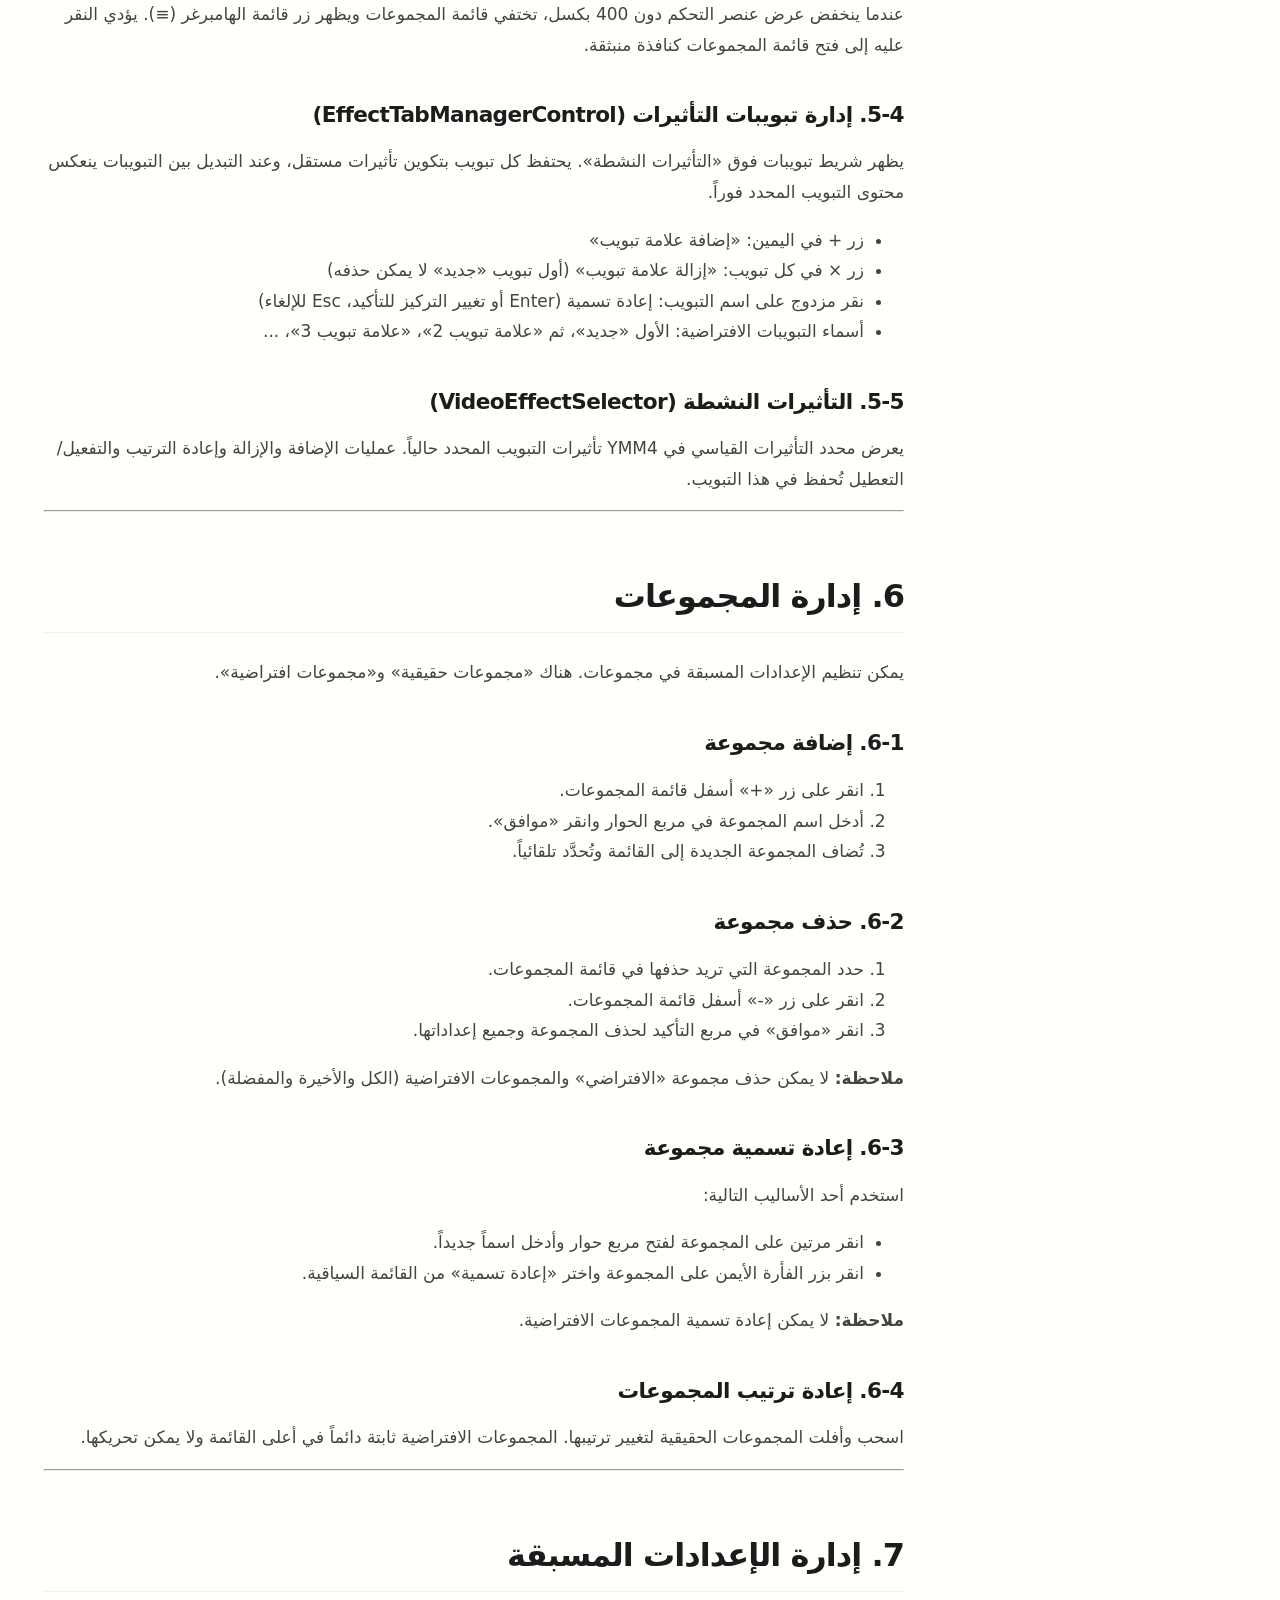
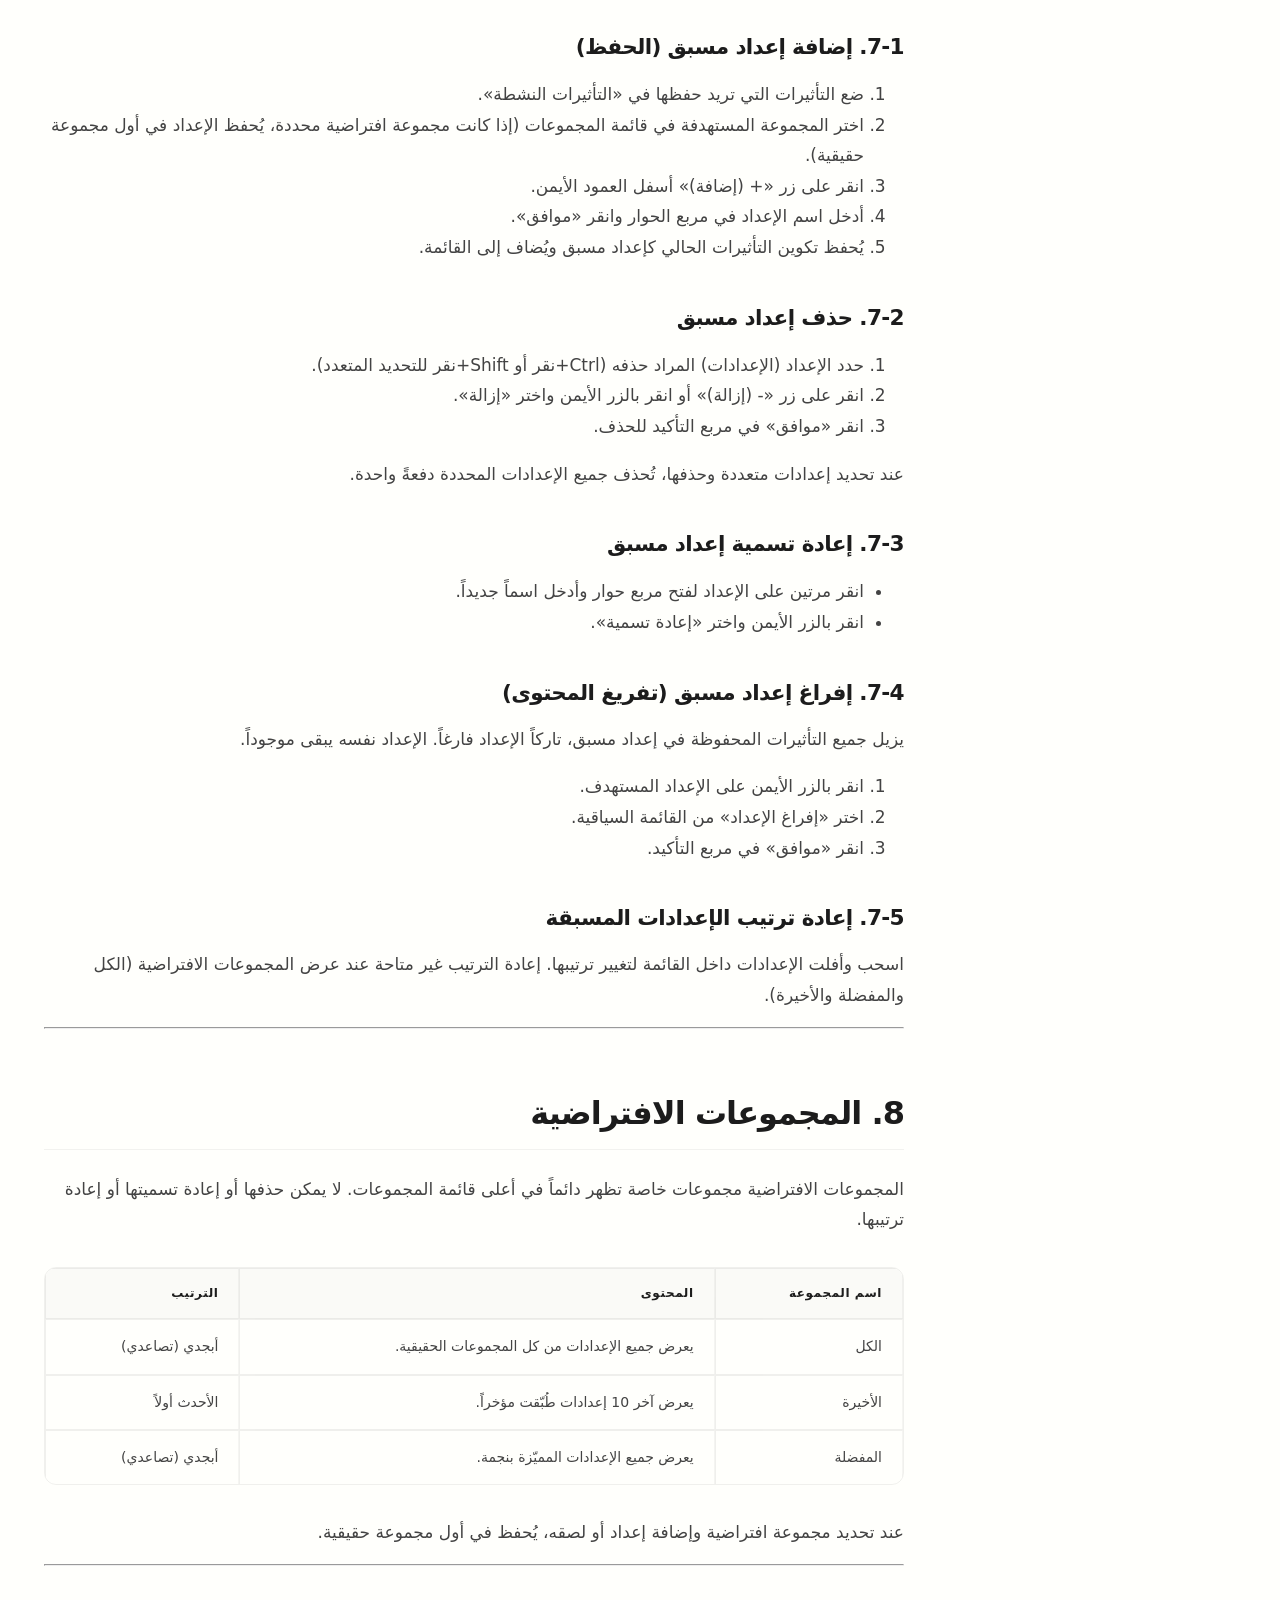
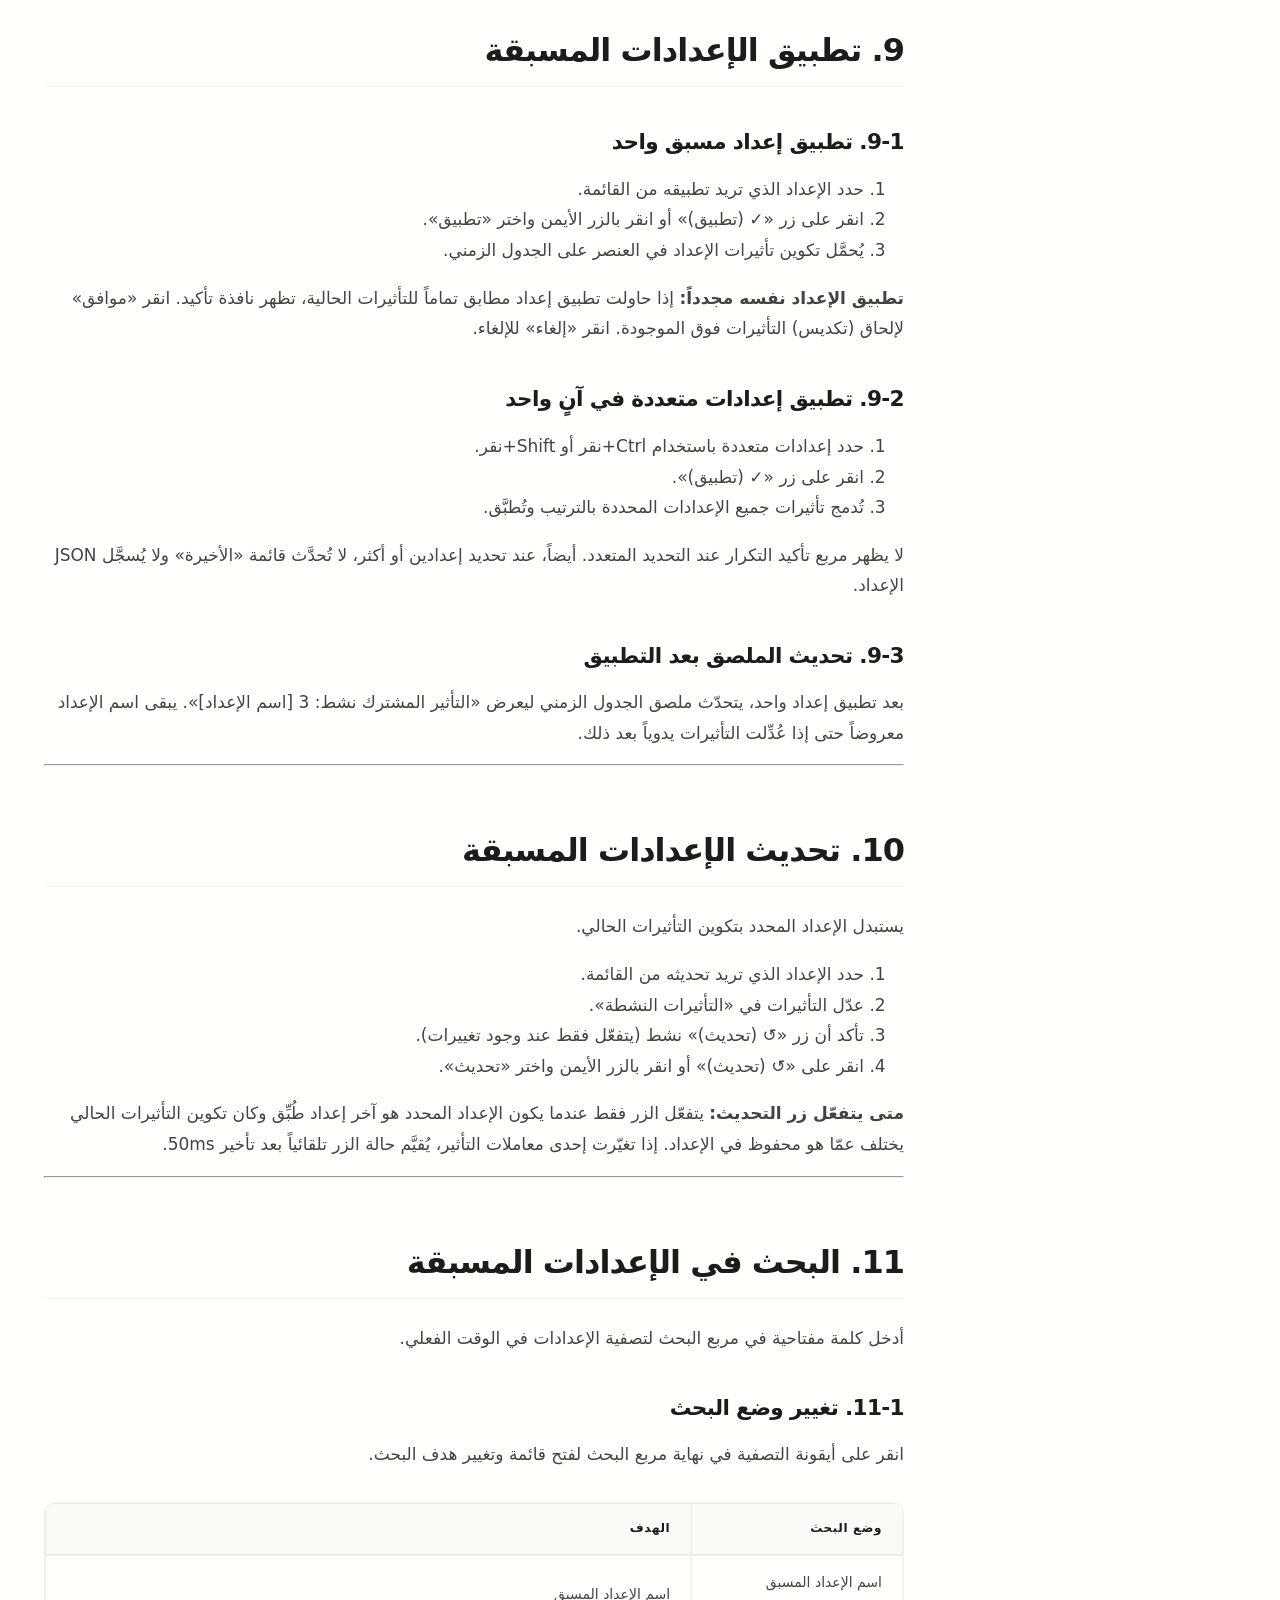
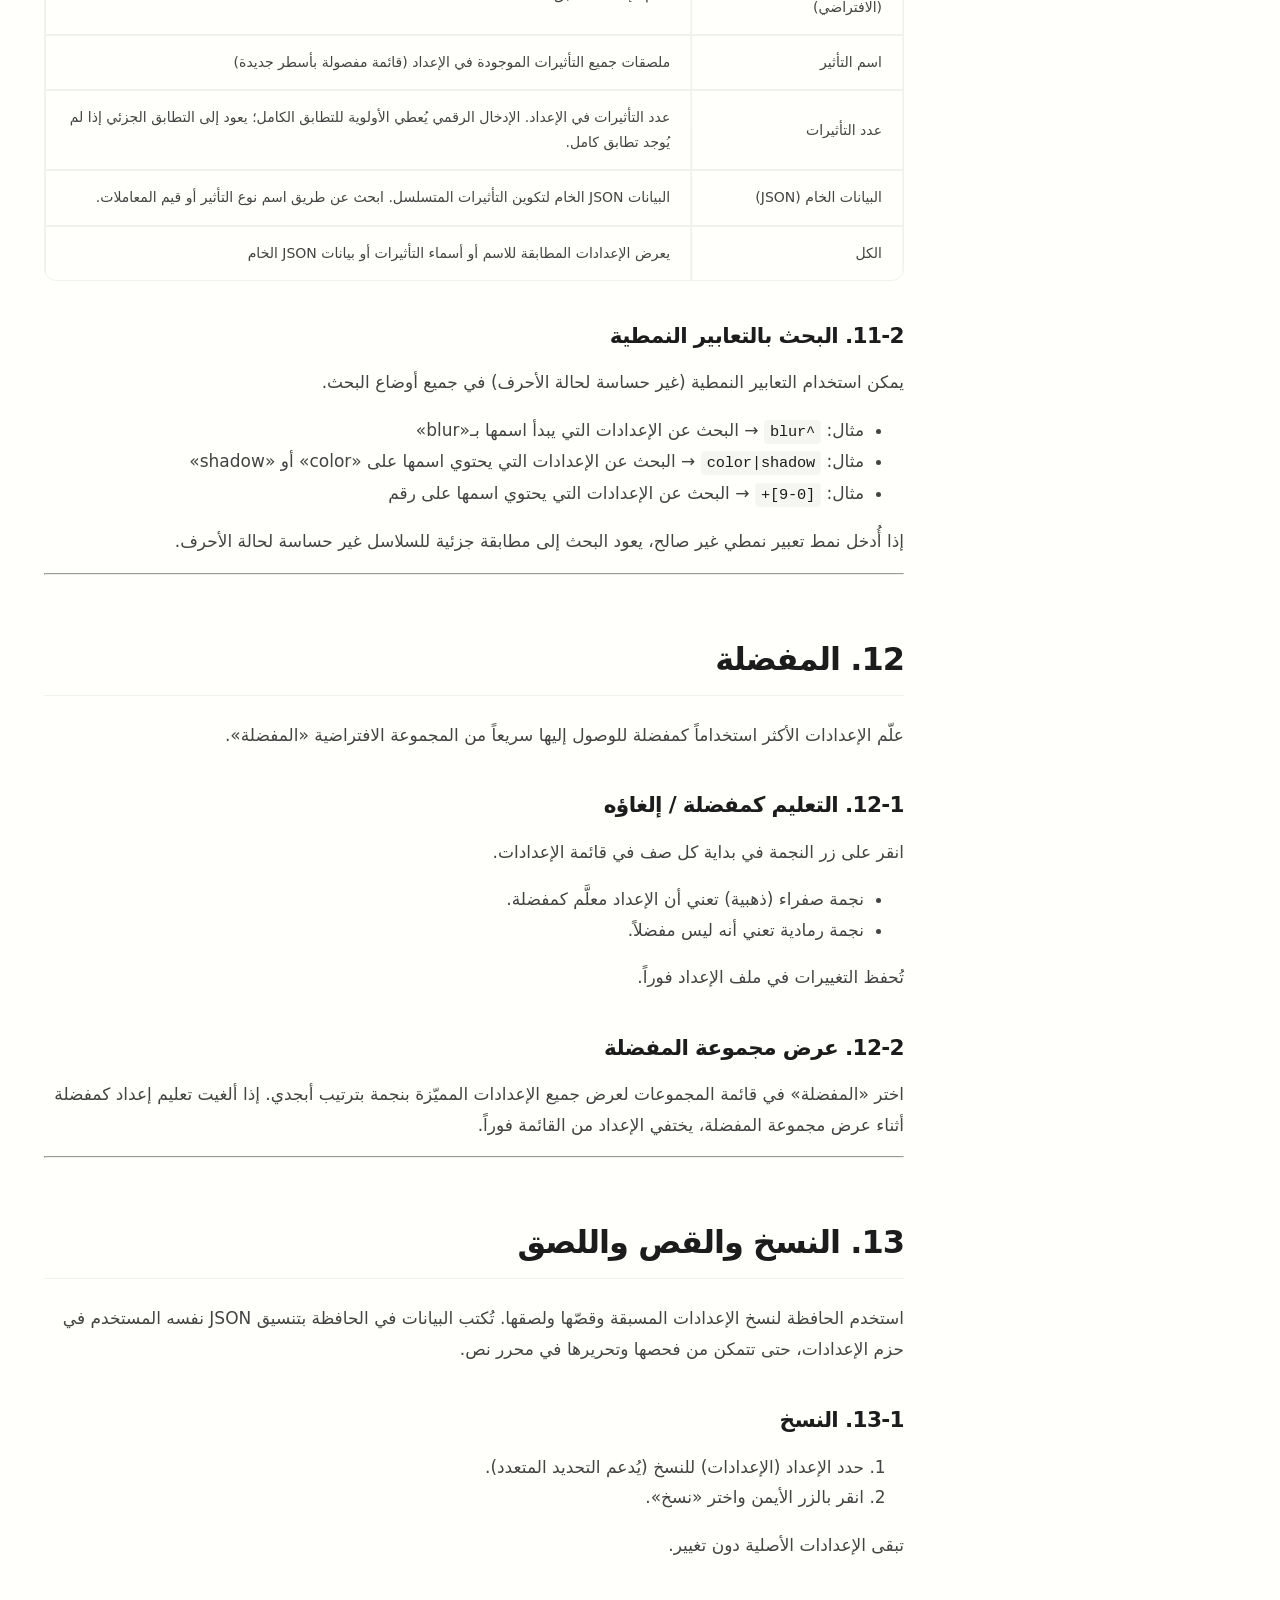
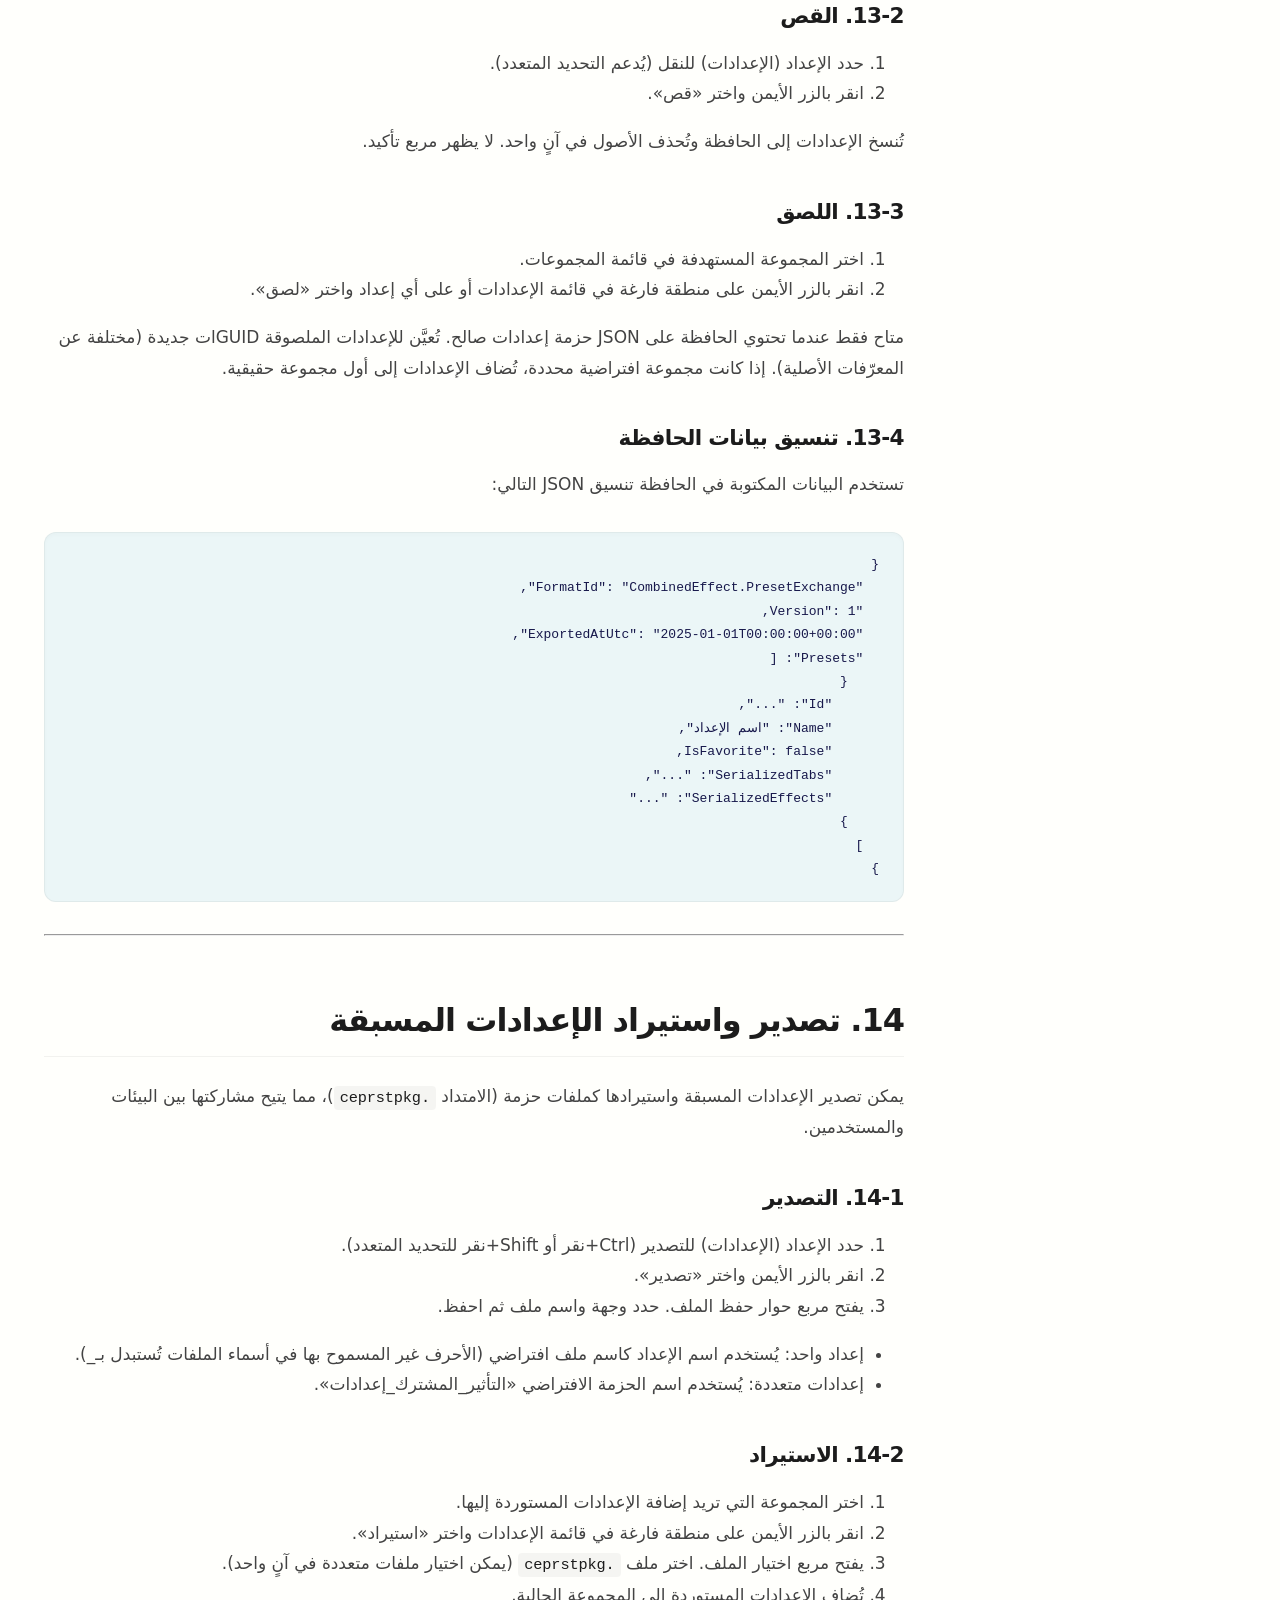
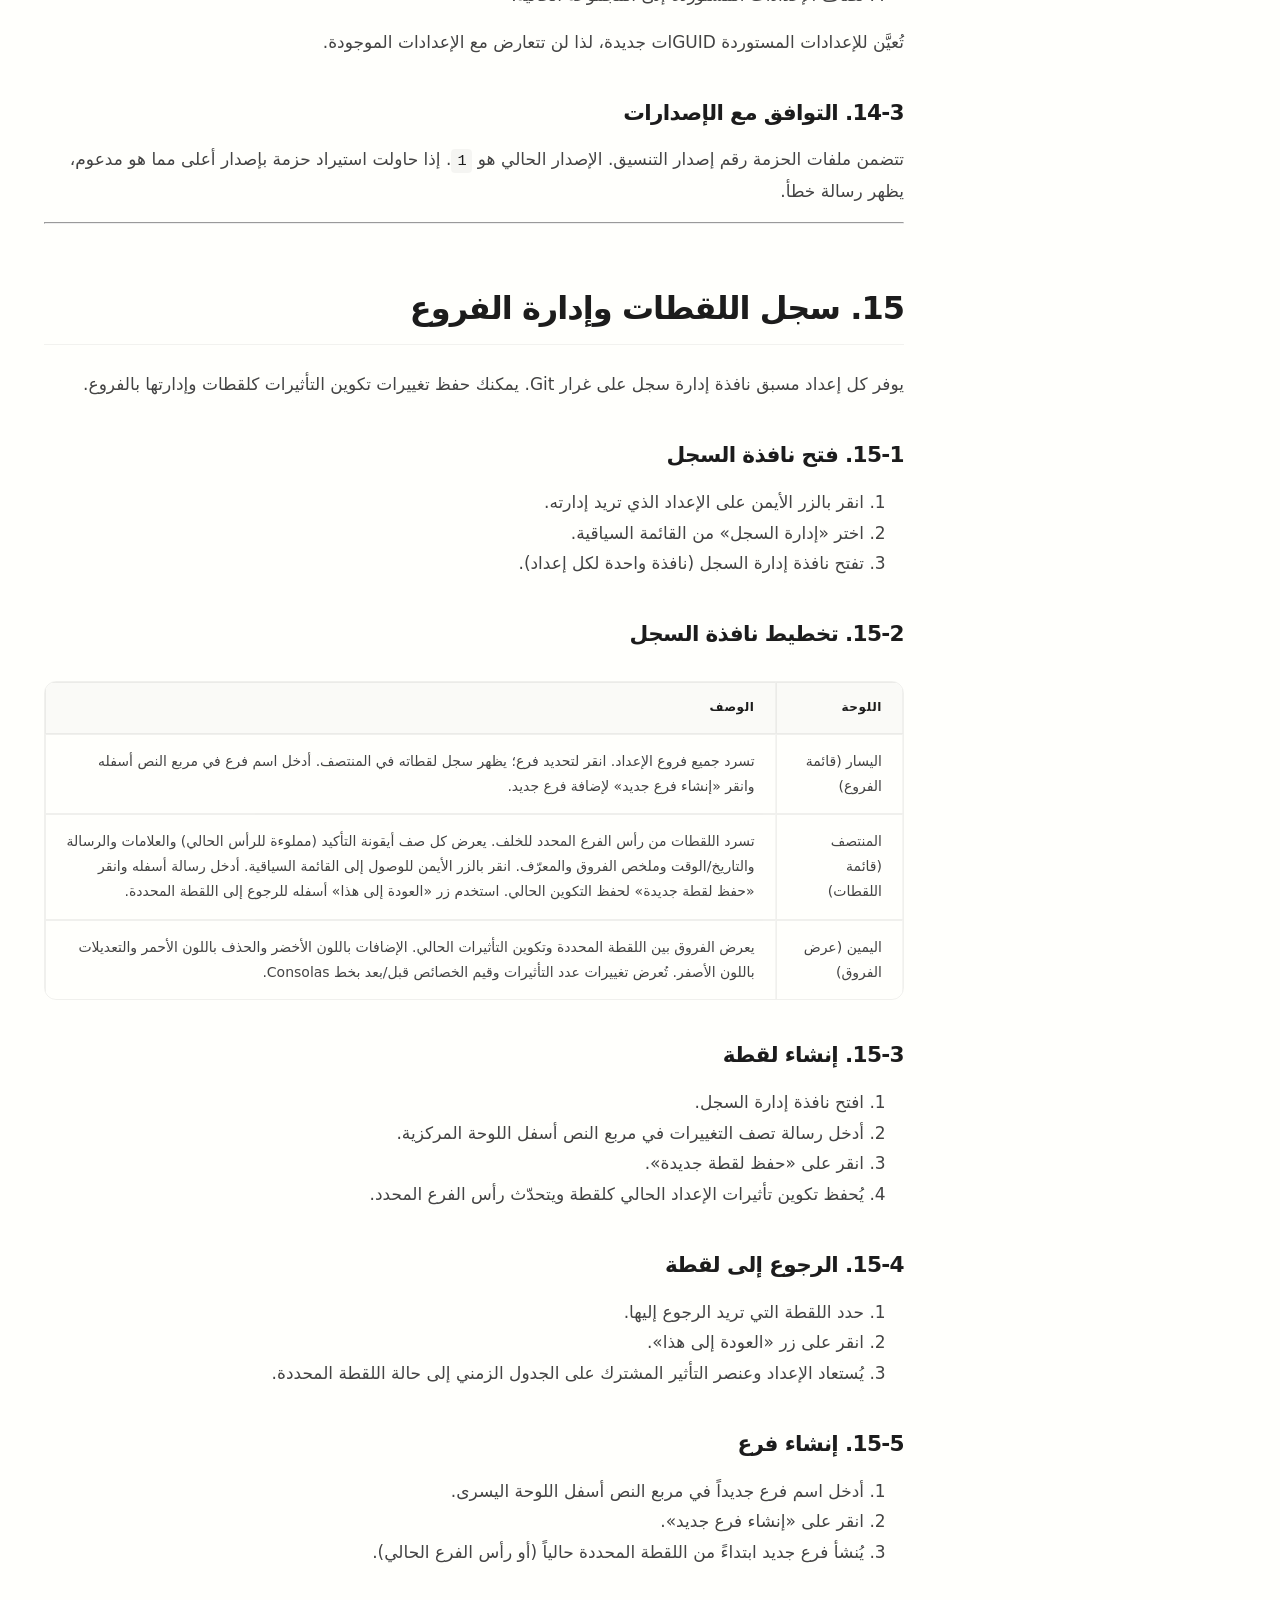
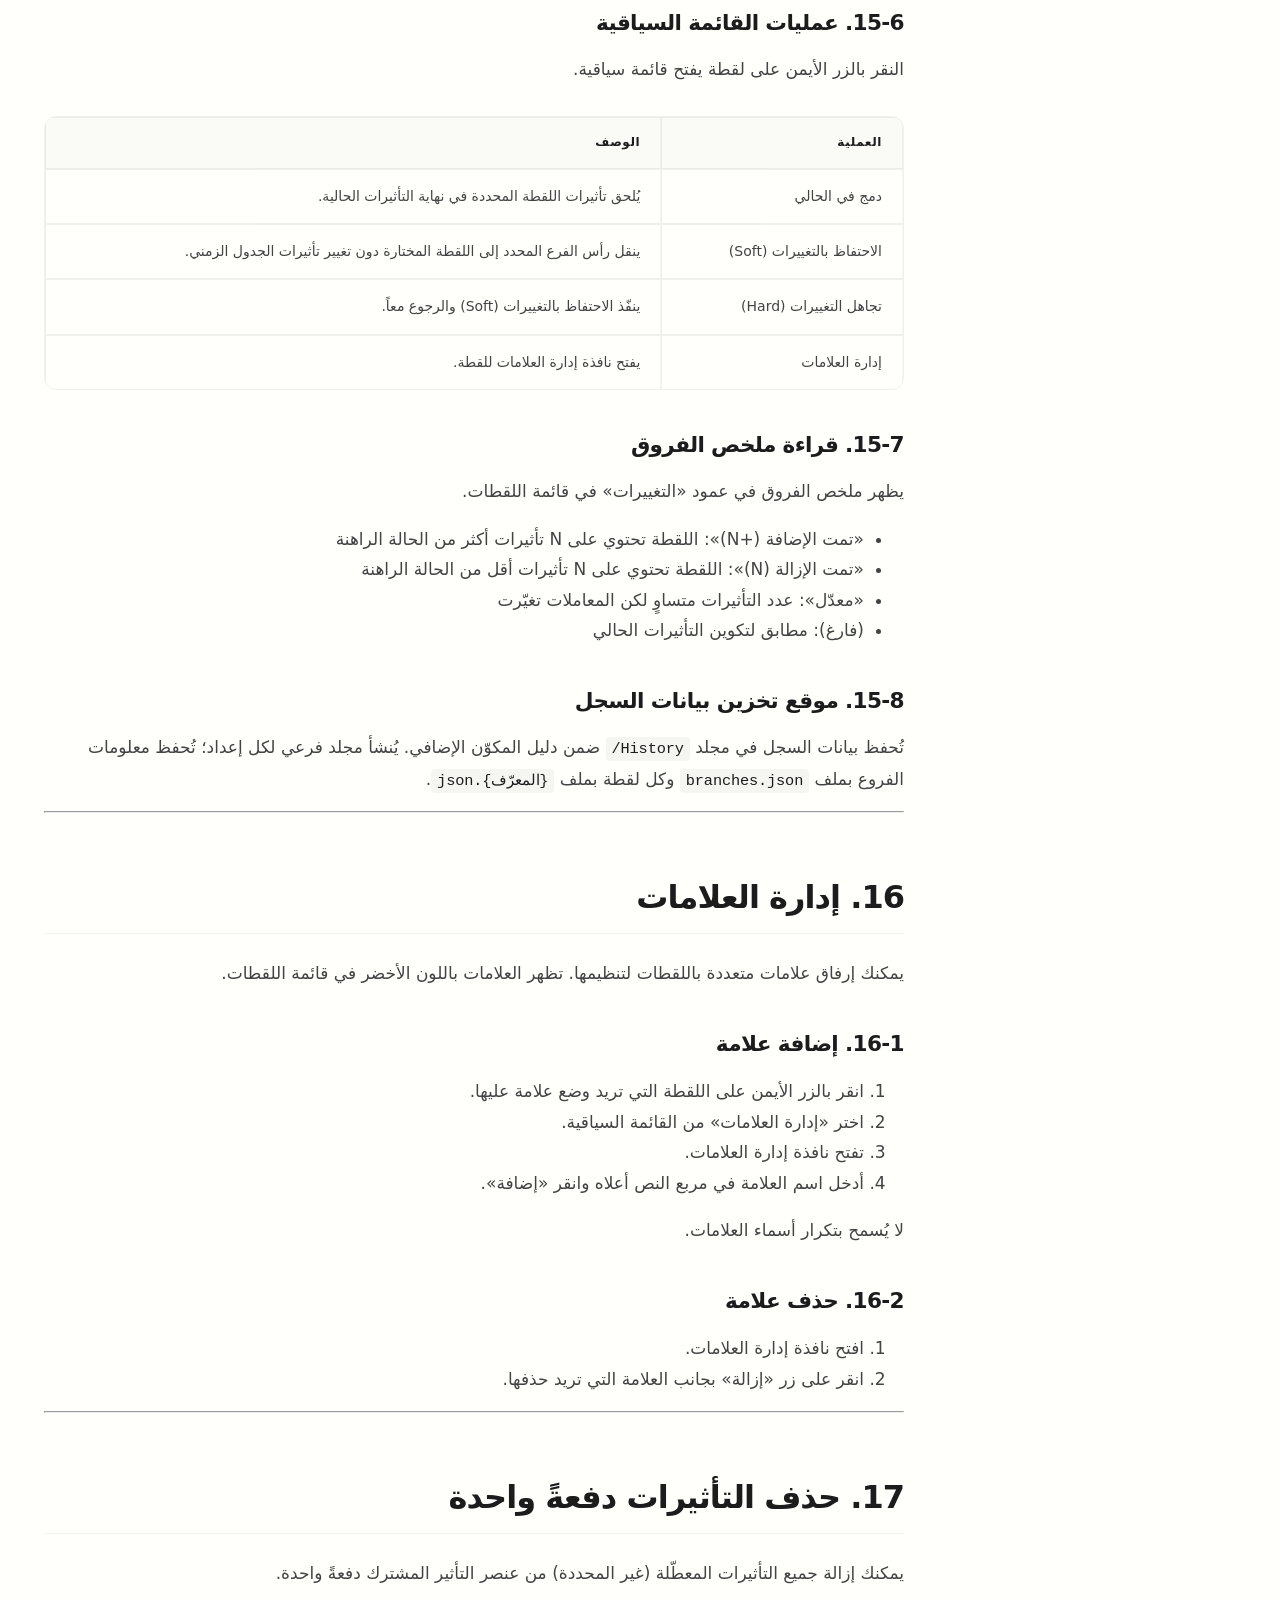
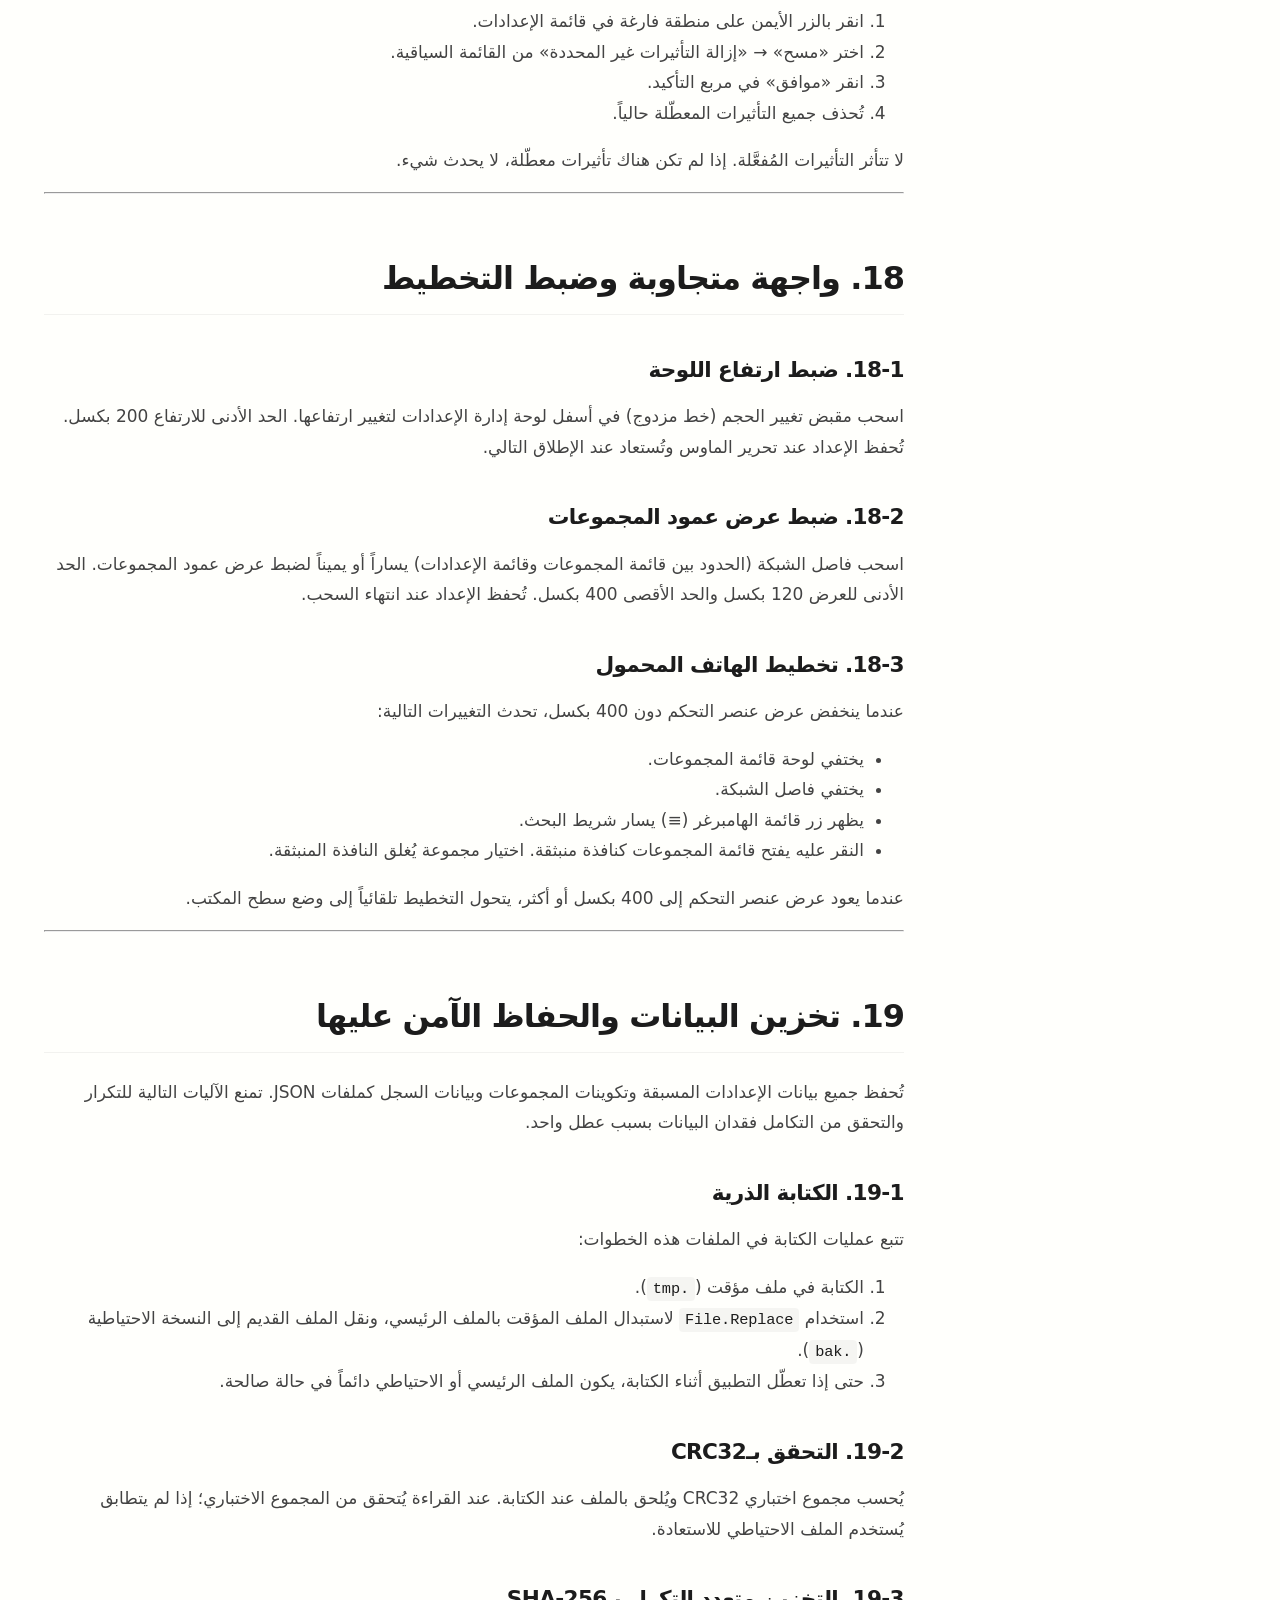
==== commit 9886b399: "エフェクトタブ機能の全言語ドキュメント追加 CombinedEffect.csprojのVersionを2.1.0から2.2.0に更新しました。 docs/index.htmのバージョン表記を2.2." ====
--- a/docs/index_ar.htm
+++ b/docs/index_ar.htm
@@ -59,7 +59,7 @@
   <main class="main-content">
     <div class="page-title">
       <h1>التأثير المشترك for YMM4 — دليل المستخدم</h1>
-      <p>الإصدار: 2.1.0 &nbsp;/&nbsp; نظام التشغيل المدعوم: Windows 10 / 11 (64bit) &nbsp;/&nbsp; بيئة التشغيل: .NET 10.0</p>
+      <p>الإصدار: 2.2.0 &nbsp;/&nbsp; نظام التشغيل المدعوم: Windows 10 / 11 (64bit) &nbsp;/&nbsp; بيئة التشغيل: .NET 10.0</p>
     </div>
     
     <div class="content-body">
@@ -72,6 +72,7 @@
 <ul>
   <li>تطبيق تأثيرات متعددة بالتسلسل داخل عنصر واحد</li>
   <li>حفظ الإعدادات المسبقة المسمّاة واسترجاعها ومشاركتها</li>
+  <li>إدارة عدة تكوينات للتأثيرات عبر التبويبات مع تبديل فوري (يدعم الإضافة والحذف وإعادة التسمية)</li>
   <li>تنظيم الإعدادات بثلاثة أنواع من المجموعات الافتراضية: الكل والأخيرة والمفضلة</li>
   <li>سجل لقطات وإدارة فروع على غرار Git</li>
   <li>كتابة ذرية مع التحقق بـCRC32 وحفظ متعدد التكرار بـSHA-256</li>
@@ -140,8 +141,17 @@
 <h3>5-3. تخطيط الهاتف المحمول (أقل من 400 بكسل)</h3>
 <p>عندما ينخفض عرض عنصر التحكم دون 400 بكسل، تختفي قائمة المجموعات ويظهر زر قائمة الهامبرغر (≡). يؤدي النقر عليه إلى فتح قائمة المجموعات كنافذة منبثقة.</p>
 
-<h3>5-4. التأثيرات النشطة (VideoEffectSelector)</h3>
-<p>يظهر محدد تأثيرات الفيديو القياسي في YMM4 أسفل لوحة إدارة الإعدادات. استخدمه لإضافة التأثيرات وإزالتها وإعادة ترتيبها وتفعيلها/تعطيلها.</p>
+<h3>5-4. إدارة تبويبات التأثيرات (EffectTabManagerControl)</h3>
+<p>يظهر شريط تبويبات فوق «التأثيرات النشطة». يحتفظ كل تبويب بتكوين تأثيرات مستقل، وعند التبديل بين التبويبات ينعكس محتوى التبويب المحدد فوراً.</p>
+<ul>
+  <li>زر + في اليمين: «إضافة علامة تبويب»</li>
+  <li>زر × في كل تبويب: «إزالة علامة تبويب» (أول تبويب «جديد» لا يمكن حذفه)</li>
+  <li>نقر مزدوج على اسم التبويب: إعادة تسمية (Enter أو تغيير التركيز للتأكيد، Esc للإلغاء)</li>
+  <li>أسماء التبويبات الافتراضية: الأول «جديد»، ثم «علامة تبويب 2»، «علامة تبويب 3»، ...</li>
+</ul>
+
+<h3>5-5. التأثيرات النشطة (VideoEffectSelector)</h3>
+<p>يعرض محدد التأثيرات القياسي في YMM4 تأثيرات التبويب المحدد حالياً. عمليات الإضافة والإزالة وإعادة الترتيب والتفعيل/التعطيل تُحفظ في هذا التبويب.</p>
 <hr>
 
 <h2 id="groups">6. إدارة المجموعات</h2>
@@ -336,6 +346,7 @@
       "Id": "...",
       "Name": "اسم الإعداد",
       "IsFavorite": false,
+      "SerializedTabs": "...",
       "SerializedEffects": "..."
     }
   ]
@@ -562,6 +573,7 @@
 <table border="1" cellpadding="6" cellspacing="0">
   <tr><th>المعامل</th><th>النوع</th><th>الافتراضي</th><th>قابل للتحريك</th><th>الوصف</th></tr>
   <tr><td>التأثيرات النشطة (Effects)</td><td>ImmutableList&lt;IVideoEffect&gt;</td><td>(فارغ)</td><td>لا</td><td>قائمة تأثيرات الفيديو المراد إدارتها. استخدم محدد التأثيرات القياسي في YMM4 للإضافة والإزالة وإعادة الترتيب والتفعيل/التعطيل. تُعالج كخط أنابيب من الأعلى للأسفل. التأثيرات المعطّلة تُتجاوز.</td></tr>
+  <tr><td>EffectTabsJson</td><td>String (JSON)</td><td>(سلسلة فارغة)</td><td>لا</td><td>خاصية داخلية تخزّن حالة تبويبات التأثيرات (معرّف التبويب المحدد، أسماء التبويبات، وJSON التأثيرات لكل تبويب). تُحدَّث تلقائياً عند إضافة/حذف/إعادة تسمية/تبديل التبويبات.</td></tr>
   <tr><td>SelectedPresetJson</td><td>String (JSON)</td><td>(سلسلة فارغة)</td><td>لا</td><td>خاصية داخلية تحتفظ بمعلومات الإعداد المطبّق حالياً. تُعيَّن تلقائياً عند تطبيق إعداد. لا يُنصح بتحريرها مباشرةً. تُستخدم لعرض اسم الإعداد في ملصق الجدول الزمني.</td></tr>
   <tr><td>PresetManagerVisible</td><td>bool</td><td>true</td><td>لا</td><td>علامة داخلية تتحكم في ظهور لوحة إدارة الإعدادات. مستثناة من التسلسل JSON ‏([JsonIgnore]).</td></tr>
 </table>
@@ -575,6 +587,15 @@
 <hr>
 
 <h2 id="operations">24. مرجع سريع</h2>
+
+<h3>عمليات التبويبات</h3>
+<table border="1" cellpadding="6" cellspacing="0">
+  <tr><th>العملية</th><th>الطريقة</th><th>ملاحظات</th></tr>
+  <tr><td>إضافة علامة تبويب</td><td>زر «+» في يمين شريط التبويبات</td><td>ينشئ تبويباً جديداً بتكوين تأثيرات فارغ</td></tr>
+  <tr><td>إزالة علامة تبويب</td><td>زر «×» في التبويب</td><td>أول تبويب «جديد» لا يمكن حذفه</td></tr>
+  <tr><td>إعادة تسمية تبويب</td><td>نقر مزدوج على التبويب للتحرير</td><td>Enter/تغيير التركيز للتأكيد، Esc للإلغاء</td></tr>
+  <tr><td>تبديل التبويب</td><td>النقر على تبويب</td><td>تنعكس تأثيرات التبويب المحدد في «التأثيرات النشطة»</td></tr>
+</table>
 
 <h3>عمليات المجموعات</h3>
 <table border="1" cellpadding="6" cellspacing="0">
@@ -627,6 +648,7 @@
   <li>إضافة إعداد أو لصقه أثناء تحديد مجموعة افتراضية يحفظه في أول مجموعة حقيقية.</li>
   <li>استيراد ملف حزمة يُعيّن معرّفات جديدة مختلفة عن GUIDات الأصلية. لذا لا تَرِث الإعدادات المستوردة سجل اللقطات.</li>
   <li>عملية القص تحذف الإعدادات بدون مربع تأكيد. لا يمكن التراجع عن هذا الإجراء فوراً لذا استخدمه بحذر.</li>
+  <li>تطبيق إعداد واحد يعيد بنية التبويبات المحفوظة (بما في ذلك التبويب المحدد). عند تطبيق عدة إعدادات معاً، أو إعادة تطبيق الإعداد نفسه بوضع التكديس، تُدمج تأثيرات التبويب المحدد فقط وتُعاد بناء التبويبات إلى تبويب واحد «جديد».</li>
   <li>تُحفظ بيانات الإعدادات في التخزين الرئيسي والاحتياطي. حذف مجلد واحد قد يسمح بالاستعادة، لكن حذف كليهما يؤدي إلى فقدان دائم للبيانات.</li>
   <li>بيانات السجل محفوظة في مجلد <code>History/</code>. حذف هذا المجلد سيمحو جميع السجلات.</li>
   <li>سجل اللقطات ينمو بلا حدود. إذا كان هناك لقطات غير ضرورية كثيرة، يمكنك حذف ملفات <code>.json</code> غير المرغوبة يدوياً في مجلد <code>History/{GUID الإعداد}/</code> (لا تحذف <code>branches.json</code>).</li>
